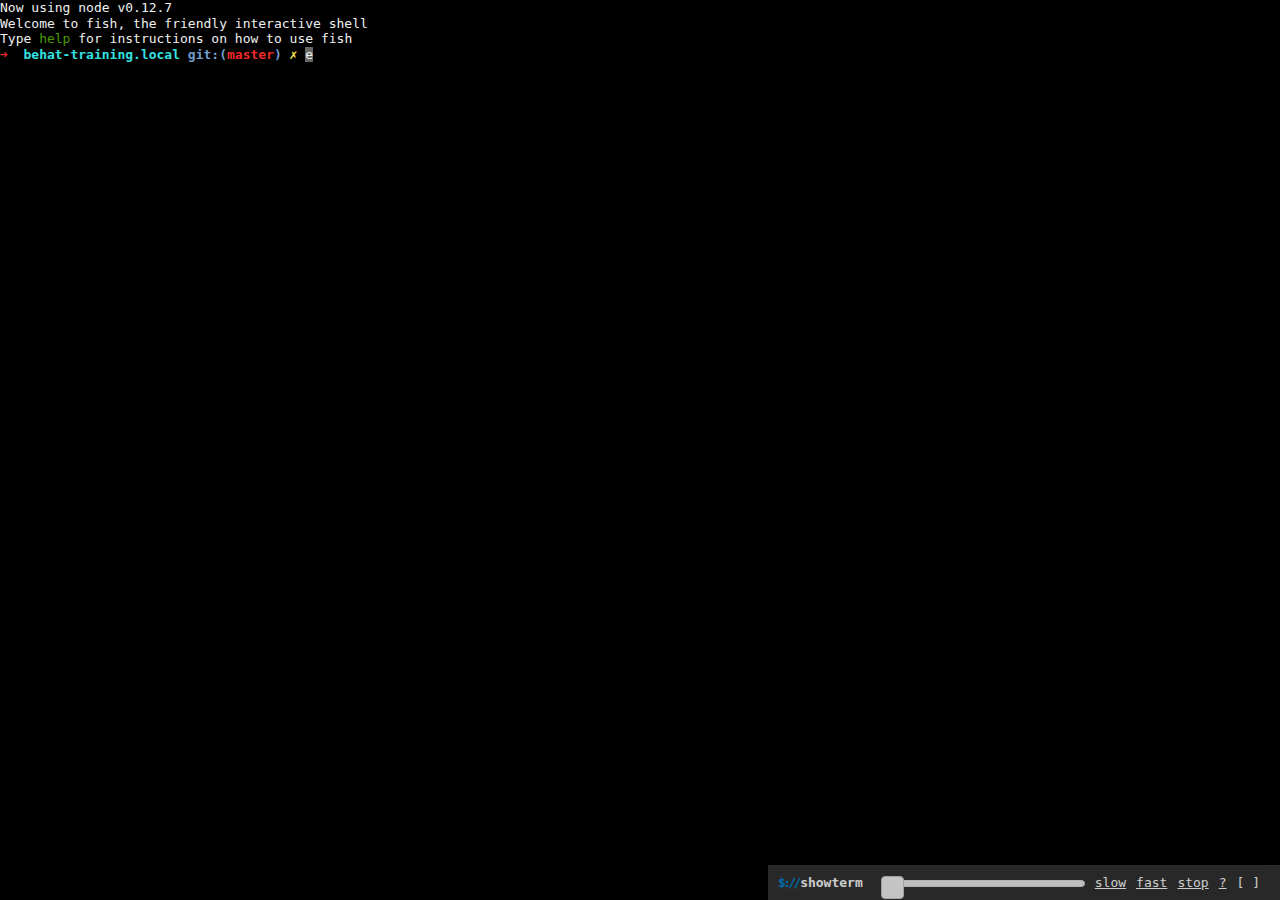
==== showterm/configure_behat.html @ cdf8e283 "Add the configuration step and stubs for all the rest." ====
<!DOCTYPE html>
<html>
<head>
  <title>showterm</title>
  <link href="showterm.css" media="all" rel="stylesheet" />
  <script src="showterm.js"></script>
  <meta content="authenticity_token" name="csrf-param" />
<meta content="ZD35crfUJrc1a9LvtUqAN48PvN2m5V2x9z/xjS//woc=" name="csrf-token" />

</head>
<body style="background: black;">

<style>
    body { overflow: hidden }
</style>
<script>
  $(document.body).showterm({
   // FIXME... just using 'j' leaves everything HTML escaped too
   scriptfile: "Script started on Sat 03 Oct 2015 11:20:18 PM EDT\nNow using node v0.12.7\r\n\u001b]0;fish  \u002fvar\u002fwww\u002fbehat-training.local\u0007\u001b[30m\u001b(B\u001b[mWelcome to fish, the friendly interactive shell\r\nType \u001b[32mhelp\u001b[30m\u001b(B\u001b[m for instructions on how to use fish\r\n\u001b]0;fish  \u002fvar\u002fwww\u002fbehat-training.local\u0007\u001b[30m\u001b(B\u001b[m\u001b[38;5;245m⏎\u001b[0m                                                                                                             \r \r\u001b[1m\u001b[31m➜  \u001b[1m\u001b[36mbehat-training.local\u001b[1m\u001b[34m git:(\u001b[1m\u001b[31mmaster\u001b[1m\u001b[34m)\u001b[1m\u001b[33m ✗\u001b[30m\u001b(B\u001b[m \u001b[Ke\b\u001b[38;5;167me\u001b[30m\u001b(B\u001b[mc\u001b[38;5;246mho Create a behat.yml file.\u001b[28D\u001b[30m\u001b(B\u001b[m\u001b[38;5;167mc\u001b[30m\u001b(B\u001b[mh\u001b[38;5;246mo Create a behat.yml file.\u001b[27D\u001b[30m\u001b(B\u001b[m\u001b[38;5;167mh\u001b[30m\u001b(B\u001b[mo\u001b[38;5;246m Create a behat.yml file.\u001b[26D\u001b[30m\u001b(B\u001b[m\u001b[38;5;167mo\u001b[30m\u001b(B\u001b[m \u001b[38;5;246mCreate a behat.yml file.\u001b[25D\u001b[30m\u001b(B\u001b[m\b\b\b\b\u001b[38;5;139mecho\u001b[30m\u001b(B\u001b[m \u001b[38;5;246mCreate a behat.yml file.\u001b[25D\u001b[30m\u001b(B\u001b[m\u001b[38;5;139m Create a behat.yml file.\u001b[30m\u001b(B\u001b[m\u001b[25D \u001b[38;5;109mCreate\u001b[30m\u001b(B\u001b[m \u001b[38;5;109ma\u001b[30m\u001b(B\u001b[m \u001b[38;5;109mbehat.yml\u001b[30m\u001b(B\u001b[m \u001b[38;5;109mfile.\u001b[30m\u001b(B\u001b[m\r\n\u001b[30m\u001b(B\u001b[m\u001b]0;echo  \u002fvar\u002fwww\u002fbehat-training.local\u0007\u001b[30m\u001b(B\u001b[mCreate a behat.yml file.\r\n\u001b]0;fish  \u002fvar\u002fwww\u002fbehat-training.local\u0007\u001b[30m\u001b(B\u001b[m\u001b[38;5;245m⏎\u001b[0m                                                                                                             \r \r\u001b[1m\u001b[31m➜  \u001b[1m\u001b[36mbehat-training.local\u001b[1m\u001b[34m git:(\u001b[1m\u001b[31mmaster\u001b[1m\u001b[34m)\u001b[1m\u001b[33m ✗\u001b[30m\u001b(B\u001b[m \u001b[Ks\b\u001b[38;5;167ms\u001b[30m\u001b(B\u001b[mh\u001b[38;5;246mowterm\b\b\b\b\b\b\b\u001b[30m\u001b(B\u001b[m\u001b[38;5;167ml\u001b[30m\u001b(B\u001b[m\u001b[Ki\u001b[38;5;246mm-vim .gitignore \u001b[18D\u001b[30m\u001b(B\u001b[m\u001b[38;5;167mi\u001b[30m\u001b(B\u001b[mm\u001b[38;5;246m-vim .gitignore \u001b[17D\u001b[30m\u001b(B\u001b[m\u001b[38;5;167mm\u001b[30m\u001b(B\u001b[m-\u001b[38;5;246mvim .gitignore \u001b[16D\u001b[30m\u001b(B\u001b[m\u001b[38;5;167m-\u001b[30m\u001b(B\u001b[mv\u001b[38;5;246mim .gitignore \u001b[15D\u001b[30m\u001b(B\u001b[m\u001b[38;5;167mv\u001b[30m\u001b(B\u001b[mi\u001b[38;5;246mm .gitignore \u001b[14D\u001b[30m\u001b(B\u001b[m\u001b[38;5;167mi\u001b[30m\u001b(B\u001b[mm\u001b[38;5;246m .gitignore \u001b[13D\u001b[30m\u001b(B\u001b[m\u001b[38;5;167mm\u001b[30m\u001b(B\u001b[m \u001b[38;5;246m.gitignore \u001b[12D\u001b[30m\u001b(B\u001b[m\b\b\b\b\b\b\b\b\u001b[38;5;139mslim-vim\u001b[30m\u001b(B\u001b[m \u001b[38;5;246m.gitignore \u001b[12D\u001b[30m\u001b(B\u001b[m\u001b[38;5;139m \u001b[30m\u001b(B\u001b[m.\u001b[38;5;246mgitignore \u001b[11D\u001b[30m\u001b(B\u001b[m\b .\u001b[38;5;246mgitignore \u001b[11D\u001b[30m\u001b(B\u001b[mb\u001b[K\b\u001b[38;5;109mb\u001b[30m\u001b(B\u001b[me\u001b[38;5;246mhat.local.yml\u001b[14D\u001b[30m\u001b(B\u001b[m\u001b[38;5;109me\u001b[30m\u001b(B\u001b[mh\u001b[38;5;246mat.local.yml\u001b[13D\u001b[30m\u001b(B\u001b[m\u001b[38;5;109mh\u001b[30m\u001b(B\u001b[ma\u001b[38;5;246mt.local.yml\u001b[12D\u001b[30m\u001b(B\u001b[m\u001b[38;5;109ma\u001b[30m\u001b(B\u001b[mt\u001b[38;5;246m.local.yml\u001b[11D\u001b[30m\u001b(B\u001b[m\u001b[38;5;109mt\u001b[30m\u001b(B\u001b[m.\u001b[38;5;246mlocal.yml\u001b[10D\u001b[30m\u001b(B\u001b[m\u001b[38;5;109m.\u001b[30m\u001b(B\u001b[ml\u001b[38;5;246mocal.yml\u001b[9D\u001b[30m\u001b(B\u001b[m\u001b[38;5;109my\u001b[30m\u001b(B\u001b[m\u001b[K\u001b[38;5;109mm\u001b[30m\u001b(B\u001b[m\u001b[38;5;109ml\u001b[30m\u001b(B\u001b[m\r\n\u001b[30m\u001b(B\u001b[m\u001b]0;slim-vim  \u002fvar\u002fwww\u002fbehat-training.local\u0007\u001b[30m\u001b(B\u001b[m\u001b[?1000h\u001b[?1049h\u001b[?1h\u001b=\u001b[2;1H▽\u001b[6n\u001b[1;1H  \u001b[1;1H\u001b[1;31r\u001b[?12;25h\u001b[?12l\u001b[?25h\u001b[27m\u001b[m\u001b[38;5;250m\u001b[48;5;232m\u001b[H\u001b[2J\u001b[?25l\u001b[31;1H\"behat.yml\" [New File]\u001b[\u003ec\u001b[1;1H\u001b[38;5;239m  1 \u001b[m\u001b[38;5;250m\u001b[48;5;232m\r\n\u001b[38;5;152m\u001b[48;5;235m~                                                                                                             \u001b[3;1H~                                                                                                             \u001b[4;1H~                                                                                                             \u001b[5;1H~                                                                                                             \u001b[6;1H~                                                                                                             \u001b[7;1H~                                                                                                             \u001b[8;1H~                                                                                                             \u001b[9;1H~                                                                                                             \u001b[10;1H~                                                                                                             \u001b[11;1H~                                                                                                             \u001b[12;1H~                                                                                                             \u001b[13;1H~                                                                                                             \u001b[14;1H~                                                                                                             \u001b[15;1H~                                                                                                             \u001b[16;1H~                                                                                                             \u001b[17;1H~                                                                                                             \u001b[18;1H~                                                                                                             \u001b[19;1H~                                                                                                             \u001b[20;1H~                                                                                                             \u001b[21;1H~                                                                                                             \u001b[22;1H~                                                                                                             \u001b[23;1H~                                                                                                             \u001b[24;1H~                                                                                                             \u001b[25;1H~                                                                                                             \u001b[26;1H~                                                                                                             \u001b[27;1H~                                                                                                             \u001b[28;1H~                                                                                                             \u001b[29;1H~                                                                                                             \u001b[m\u001b[38;5;250m\u001b[48;5;232m\u001b[30;1H\u001b[100mbehat.yml                                                                                   0,0-1          All\u001b]2;behat.yml (\u002fvar\u002fwww\u002fbehat-training.local) - VIM\u0007\u001b]1;behat.yml\u0007\u001b[1;5H\u001b[?12l\u001b[?25h\u001b[?1000l\u001b[?1006h\u001b[?1002h\u001b[?1006l\u001b[?1002l\u001b[?1006h\u001b[?1002h\u001bP+q436f\u001b\\\u001bP+q6b75\u001b\\\u001bP+q6b64\u001b\\\u001bP+q6b72\u001b\\\u001bP+q6b6c\u001b\\\u001bP+q2332\u001b\\\u001bP+q2334\u001b\\\u001bP+q2569\u001b\\\u001bP+q2a37\u001b\\\u001bP+q6b31\u001b\\\u001b[?25l\u001b[m\u001b[38;5;250m\u001b[48;5;232m\u001b[31;100Hi\u001b[1;5H\u001b[31;100H \u001b[1;5H\u001b[31;1H\u001b[38;5;172m-- INSERT --\u001b[m\u001b[38;5;250m\u001b[48;5;232m\u001b[31;13H\u001b[K\u001b[30;95H\u001b[100m1  \u001b[1;5H\u001b[?12l\u001b[?25h\u001b[?25l\u001b[m\u001b[38;5;250m\u001b[48;5;232md\u001b[30;11H\u001b[100m[+]\u001b[79C1,2\u001b]2;behat.yml + (\u002fvar\u002fwww\u002fbehat-training.local) - VIM\u0007\u001b]1;behat.yml\u0007\u001b[1;6H\u001b[?12l\u001b[?25h\u001b[?25l\u001b[m\u001b[38;5;250m\u001b[48;5;232me\u001b[30;95H\u001b[100m3\u001b[1;7H\u001b[?12l\u001b[?25h\u001b[?25l\u001b[m\u001b[38;5;250m\u001b[48;5;232mf\u001b[30;95H\u001b[100m4\u001b[1;8H\u001b[?12l\u001b[?25h\u001b[?25l\u001b[m\u001b[38;5;250m\u001b[48;5;232ma\u001b[30;95H\u001b[100m5\u001b[1;9H\u001b[?12l\u001b[?25h\u001b[?25l\u001b[m\u001b[38;5;250m\u001b[48;5;232mu\u001b[30;95H\u001b[100m6\u001b[1;10H\u001b[?12l\u001b[?25h\u001b[?25l\u001b[m\u001b[38;5;250m\u001b[48;5;232ml\u001b[30;95H\u001b[100m7\u001b[1;11H\u001b[?12l\u001b[?25h\u001b[?25l\u001b[m\u001b[38;5;250m\u001b[48;5;232mt\u001b[30;95H\u001b[100m8\u001b[1;12H\u001b[?12l\u001b[?25h\u001b[?25l\u001b[m\u001b[38;5;250m\u001b[48;5;232m\u001b[1;5H\u001b[38;5;66mdefault\u001b[m\u001b[38;5;250m\u001b[48;5;232m\u001b[38;5;180m:\u001b[m\u001b[38;5;250m\u001b[48;5;232m\u001b[30;95H\u001b[100m9\u001b[1;13H\u001b[?12l\u001b[?25h\u001b[?25l\u001b[m\u001b[38;5;250m\u001b[48;5;232m\r\n\u001b[38;5;239m  2 \u001b[m\u001b[38;5;250m\u001b[48;5;232m  \u001b[2;7H\u001b[K\u001b[30;93H\u001b[100m2,3\u001b[2;7H\u001b[?12l\u001b[?25h\u001b[?25l\u001b[m\u001b[38;5;250m\u001b[48;5;232ms\u001b[30;95H\u001b[100m4\u001b[2;8H\u001b[?12l\u001b[?25h\u001b[?25l\u001b[m\u001b[38;5;250m\u001b[48;5;232mu\u001b[30;95H\u001b[100m5\u001b[2;9H\u001b[?12l\u001b[?25h\u001b[?25l\u001b[m\u001b[38;5;250m\u001b[48;5;232mi\u001b[30;95H\u001b[100m6\u001b[2;10H\u001b[?12l\u001b[?25h\u001b[?25l\u001b[m\u001b[38;5;250m\u001b[48;5;232mt\u001b[30;95H\u001b[100m7\u001b[2;11H\u001b[?12l\u001b[?25h\u001b[?25l\u001b[m\u001b[38;5;250m\u001b[48;5;232me\u001b[30;95H\u001b[100m8\u001b[2;12H\u001b[?12l\u001b[?25h\u001b[?25l\u001b[m\u001b[38;5;250m\u001b[48;5;232ms\u001b[30;95H\u001b[100m9\u001b[2;13H\u001b[?12l\u001b[?25h\u001b[?25l\u001b[m\u001b[38;5;250m\u001b[48;5;232m\b\b\b\b\b\b\u001b[38;5;66msuites\u001b[m\u001b[38;5;250m\u001b[48;5;232m\u001b[38;5;180m:\u001b[m\u001b[38;5;250m\u001b[48;5;232m\u001b[30;95H\u001b[100m10\u001b[2;14H\u001b[?12l\u001b[?25h\u001b[?25l\u001b[m\u001b[38;5;250m\u001b[48;5;232m\r\n\u001b[38;5;239m  3 \u001b[m\u001b[38;5;250m\u001b[48;5;232m    \u001b[3;9H\u001b[K\u001b[30;93H\u001b[100m3,5 \u001b[3;9H\u001b[?12l\u001b[?25h\u001b[?25l\u001b[m\u001b[38;5;250m\u001b[48;5;232md\u001b[30;95H\u001b[100m6\u001b[3;10H\u001b[?12l\u001b[?25h\u001b[?25l\u001b[m\u001b[38;5;250m\u001b[48;5;232me\u001b[30;95H\u001b[100m7\u001b[3;11H\u001b[?12l\u001b[?25h\u001b[?25l\u001b[m\u001b[38;5;250m\u001b[48;5;232mf\u001b[30;95H\u001b[100m8\u001b[3;12H\u001b[?12l\u001b[?25h\u001b[?25l\u001b[m\u001b[38;5;250m\u001b[48;5;232ma\u001b[30;95H\u001b[100m9\u001b[3;13H\u001b[?12l\u001b[?25h\u001b[?25l\u001b[m\u001b[38;5;250m\u001b[48;5;232mu\u001b[30;95H\u001b[100m10\u001b[3;14H\u001b[?12l\u001b[?25h\u001b[?25l\u001b[m\u001b[38;5;250m\u001b[48;5;232ml\u001b[30;96H\u001b[100m1\u001b[3;15H\u001b[?12l\u001b[?25h\u001b[?25l\u001b[m\u001b[38;5;250m\u001b[48;5;232mt\u001b[30;96H\u001b[100m2\u001b[3;16H\u001b[?12l\u001b[?25h\u001b[?25l\u001b[m\u001b[38;5;250m\u001b[48;5;232m\u001b[3;9H\u001b[38;5;66mdefault\u001b[m\u001b[38;5;250m\u001b[48;5;232m\u001b[38;5;180m:\u001b[m\u001b[38;5;250m\u001b[48;5;232m\u001b[30;96H\u001b[100m3\u001b[3;17H\u001b[?12l\u001b[?25h\u001b[?25l\u001b[m\u001b[38;5;250m\u001b[48;5;232m\r\n\u001b[38;5;239m  4 \u001b[m\u001b[38;5;250m\u001b[48;5;232m      \u001b[4;11H\u001b[K\u001b[30;93H\u001b[100m4,7 \u001b[4;11H\u001b[?12l\u001b[?25h\u001b[?25l\u001b[m\u001b[38;5;250m\u001b[48;5;232mc\u001b[30;95H\u001b[100m8\u001b[4;12H\u001b[?12l\u001b[?25h\u001b[?25l\u001b[m\u001b[38;5;250m\u001b[48;5;232mo\u001b[30;95H\u001b[100m9\u001b[4;13H\u001b[?12l\u001b[?25h\u001b[?25l\u001b[m\u001b[38;5;250m\u001b[48;5;232mn\u001b[30;95H\u001b[100m10\u001b[4;14H\u001b[?12l\u001b[?25h\u001b[?25l\u001b[m\u001b[38;5;250m\u001b[48;5;232mt\u001b[30;96H\u001b[100m1\u001b[4;15H\u001b[?12l\u001b[?25h\u001b[?25l\u001b[m\u001b[38;5;250m\u001b[48;5;232me\u001b[30;96H\u001b[100m2\u001b[4;16H\u001b[?12l\u001b[?25h\u001b[?25l\u001b[m\u001b[38;5;250m\u001b[48;5;232mx\u001b[30;96H\u001b[100m3\u001b[4;17H\u001b[?12l\u001b[?25h\u001b[?25l\u001b[m\u001b[38;5;250m\u001b[48;5;232mt\u001b[30;96H\u001b[100m4\u001b[4;18H\u001b[?12l\u001b[?25h\u001b[?25l\u001b[m\u001b[38;5;250m\u001b[48;5;232ms\u001b[30;96H\u001b[100m5\u001b[4;19H\u001b[?12l\u001b[?25h\u001b[?25l\u001b[m\u001b[38;5;250m\u001b[48;5;232m\u001b[4;11H\u001b[38;5;66mcontexts\u001b[m\u001b[38;5;250m\u001b[48;5;232m\u001b[38;5;180m:\u001b[m\u001b[38;5;250m\u001b[48;5;232m\u001b[30;96H\u001b[100m6\u001b[4;20H\u001b[?12l\u001b[?25h\u001b[?25l\u001b[m\u001b[38;5;250m\u001b[48;5;232m\r\n\u001b[38;5;239m  5 \u001b[m\u001b[38;5;250m\u001b[48;5;232m        \u001b[5;13H\u001b[K\u001b[30;93H\u001b[100m5,9 \u001b[5;13H\u001b[?12l\u001b[?25h\u001b[?25l\u001b[m\u001b[38;5;250m\u001b[48;5;232m-\u001b[30;95H\u001b[100m10\u001b[5;14H\u001b[?12l\u001b[?25h\u001b[?25l\u001b[m\u001b[38;5;250m\u001b[48;5;232m\b\u001b[38;5;58m- \u001b[m\u001b[38;5;250m\u001b[48;5;232m\u001b[30;96H\u001b[100m1\u001b[5;15H\u001b[?12l\u001b[?25h\u001b[?25l\u001b[m\u001b[38;5;250m\u001b[48;5;232mF\u001b[30;96H\u001b[100m2\u001b[5;16H\u001b[?12l\u001b[?25h\u001b[?25l\u001b[m\u001b[38;5;250m\u001b[48;5;232me\u001b[30;96H\u001b[100m3\u001b[5;17H\u001b[?12l\u001b[?25h\u001b[?25l\u001b[m\u001b[38;5;250m\u001b[48;5;232ma\u001b[30;96H\u001b[100m4\u001b[5;18H\u001b[?12l\u001b[?25h\u001b[?25l\u001b[m\u001b[38;5;250m\u001b[48;5;232mt\u001b[30;96H\u001b[100m5\u001b[5;19H\u001b[?12l\u001b[?25h\u001b[?25l\u001b[m\u001b[38;5;250m\u001b[48;5;232mu\u001b[30;96H\u001b[100m6\u001b[5;20H\u001b[?12l\u001b[?25h\u001b[?25l\u001b[m\u001b[38;5;250m\u001b[48;5;232mr\u001b[30;96H\u001b[100m7\u001b[5;21H\u001b[?12l\u001b[?25h\u001b[?25l\u001b[m\u001b[38;5;250m\u001b[48;5;232me\u001b[30;96H\u001b[100m8\u001b[5;22H\u001b[?12l\u001b[?25h\u001b[?25l\u001b[m\u001b[38;5;250m\u001b[48;5;232mC\u001b[30;96H\u001b[100m9\u001b[5;23H\u001b[?12l\u001b[?25h\u001b[?25l\u001b[m\u001b[38;5;250m\u001b[48;5;232mo\u001b[30;95H\u001b[100m20\u001b[5;24H\u001b[?12l\u001b[?25h\u001b[?25l\u001b[m\u001b[38;5;250m\u001b[48;5;232mn\u001b[30;96H\u001b[100m1\u001b[5;25H\u001b[?12l\u001b[?25h\u001b[?25l\u001b[m\u001b[38;5;250m\u001b[48;5;232mt\u001b[30;96H\u001b[100m2\u001b[5;26H\u001b[?12l\u001b[?25h\u001b[?25l\u001b[m\u001b[38;5;250m\u001b[48;5;232me\u001b[30;96H\u001b[100m3\u001b[5;27H\u001b[?12l\u001b[?25h\u001b[?25l\u001b[m\u001b[38;5;250m\u001b[48;5;232mx\u001b[30;96H\u001b[100m4\u001b[5;28H\u001b[?12l\u001b[?25h\u001b[?25l\u001b[m\u001b[38;5;250m\u001b[48;5;232mt\u001b[30;96H\u001b[100m5\u001b[5;29H\u001b[?12l\u001b[?25h\u001b[?25l\u001b[m\u001b[38;5;250m\u001b[48;5;232m\r\n\u001b[38;5;239m  6 \u001b[m\u001b[38;5;250m\u001b[48;5;232m          \u001b[6;15H\u001b[K\u001b[30;93H\u001b[100m6,11\u001b[6;15H\u001b[?12l\u001b[?25h\u001b[?25l\u001b[m\u001b[38;5;250m\u001b[48;5;232m\b\b-\u001b[30;96H\u001b[100m0\u001b[6;14H\u001b[?12l\u001b[?25h\u001b[?25l\u001b[m\u001b[38;5;250m\u001b[48;5;232m\b\u001b[38;5;58m- \u001b[m\u001b[38;5;250m\u001b[48;5;232m\u001b[30;96H\u001b[100m1\u001b[6;15H\u001b[?12l\u001b[?25h\u001b[?25l\u001b[m\u001b[38;5;250m\u001b[48;5;232mD\u001b[30;96H\u001b[100m2\u001b[6;16H\u001b[?12l\u001b[?25h\u001b[?25l\u001b[m\u001b[38;5;250m\u001b[48;5;232mr\u001b[30;96H\u001b[100m3\u001b[6;17H\u001b[?12l\u001b[?25h\u001b[?25l\u001b[m\u001b[38;5;250m\u001b[48;5;232mu\u001b[30;96H\u001b[100m4\u001b[6;18H\u001b[?12l\u001b[?25h\u001b[?25l\u001b[m\u001b[38;5;250m\u001b[48;5;232mp\u001b[30;96H\u001b[100m5\u001b[6;19H\u001b[?12l\u001b[?25h\u001b[?25l\u001b[m\u001b[38;5;250m\u001b[48;5;232ma\u001b[30;96H\u001b[100m6\u001b[6;20H\u001b[?12l\u001b[?25h\u001b[?25l\u001b[m\u001b[38;5;250m\u001b[48;5;232ml\u001b[30;96H\u001b[100m7\u001b[6;21H\u001b[?12l\u001b[?25h\u001b[?25l\u001b[m\u001b[38;5;250m\u001b[48;5;232m\\\u001b[30;96H\u001b[100m8\u001b[6;22H\u001b[?12l\u001b[?25h\u001b[?25l\u001b[m\u001b[38;5;250m\u001b[48;5;232mD\u001b[30;96H\u001b[100m9\u001b[6;23H\u001b[?12l\u001b[?25h\u001b[?25l\u001b[m\u001b[38;5;250m\u001b[48;5;232mr\u001b[30;95H\u001b[100m20\u001b[6;24H\u001b[?12l\u001b[?25h\u001b[?25l\u001b[m\u001b[38;5;250m\u001b[48;5;232mu\u001b[30;96H\u001b[100m1\u001b[6;25H\u001b[?12l\u001b[?25h\u001b[?25l\u001b[m\u001b[38;5;250m\u001b[48;5;232mp\u001b[30;96H\u001b[100m2\u001b[6;26H\u001b[?12l\u001b[?25h\u001b[?25l\u001b[m\u001b[38;5;250m\u001b[48;5;232ma\u001b[30;96H\u001b[100m3\u001b[6;27H\u001b[?12l\u001b[?25h\u001b[?25l\u001b[m\u001b[38;5;250m\u001b[48;5;232ml\u001b[30;96H\u001b[100m4\u001b[6;28H\u001b[?12l\u001b[?25h\u001b[?25l\u001b[m\u001b[38;5;250m\u001b[48;5;232mE\u001b[30;96H\u001b[100m5\u001b[6;29H\u001b[?12l\u001b[?25h\u001b[?25l\u001b[m\u001b[38;5;250m\u001b[48;5;232mx\u001b[30;96H\u001b[100m6\u001b[6;30H\u001b[?12l\u001b[?25h\u001b[?25l\u001b[m\u001b[38;5;250m\u001b[48;5;232mt\u001b[30;96H\u001b[100m7\u001b[6;31H\u001b[?12l\u001b[?25h\u001b[?25l\u001b[m\u001b[38;5;250m\u001b[48;5;232me\u001b[30;96H\u001b[100m8\u001b[6;32H\u001b[?12l\u001b[?25h\u001b[?25l\u001b[m\u001b[38;5;250m\u001b[48;5;232mn\u001b[30;96H\u001b[100m9\u001b[6;33H\u001b[?12l\u001b[?25h\u001b[?25l\u001b[m\u001b[38;5;250m\u001b[48;5;232ms\u001b[30;95H\u001b[100m30\u001b[6;34H\u001b[?12l\u001b[?25h\u001b[?25l\u001b[m\u001b[38;5;250m\u001b[48;5;232mi\u001b[30;96H\u001b[100m1\u001b[6;35H\u001b[?12l\u001b[?25h\u001b[?25l\u001b[m\u001b[38;5;250m\u001b[48;5;232mo\u001b[30;96H\u001b[100m2\u001b[6;36H\u001b[?12l\u001b[?25h\u001b[?25l\u001b[m\u001b[38;5;250m\u001b[48;5;232mn\u001b[30;96H\u001b[100m3\u001b[6;37H\u001b[?12l\u001b[?25h\u001b[?25l\u001b[m\u001b[38;5;250m\u001b[48;5;232m\\\u001b[30;96H\u001b[100m4\u001b[6;38H\u001b[?12l\u001b[?25h\u001b[?25l\u001b[m\u001b[38;5;250m\u001b[48;5;232mC\u001b[30;96H\u001b[100m5\u001b[6;39H\u001b[?12l\u001b[?25h\u001b[?25l\u001b[m\u001b[38;5;250m\u001b[48;5;232mo\u001b[30;96H\u001b[100m6\u001b[6;40H\u001b[?12l\u001b[?25h\u001b[?25l\u001b[m\u001b[38;5;250m\u001b[48;5;232mn\u001b[30;96H\u001b[100m7\u001b[6;41H\u001b[?12l\u001b[?25h\u001b[?25l\u001b[m\u001b[38;5;250m\u001b[48;5;232mt\u001b[30;96H\u001b[100m8\u001b[6;42H\u001b[?12l\u001b[?25h\u001b[?25l\u001b[m\u001b[38;5;250m\u001b[48;5;232me\u001b[30;96H\u001b[100m9\u001b[6;43H\u001b[?12l\u001b[?25h\u001b[?25l\u001b[m\u001b[38;5;250m\u001b[48;5;232mx\u001b[30;95H\u001b[100m40\u001b[6;44H\u001b[?12l\u001b[?25h\u001b[?25l\u001b[m\u001b[38;5;250m\u001b[48;5;232mt\u001b[30;96H\u001b[100m1\u001b[6;45H\u001b[?12l\u001b[?25h\u001b[?25l\u001b[m\u001b[38;5;250m\u001b[48;5;232m\\\u001b[30;96H\u001b[100m2\u001b[6;46H\u001b[?12l\u001b[?25h\u001b[?25l\u001b[m\u001b[38;5;250m\u001b[48;5;232mD\u001b[30;96H\u001b[100m3\u001b[6;47H\u001b[?12l\u001b[?25h\u001b[?25l\u001b[m\u001b[38;5;250m\u001b[48;5;232mr\u001b[30;96H\u001b[100m4\u001b[6;48H\u001b[?12l\u001b[?25h\u001b[?25l\u001b[m\u001b[38;5;250m\u001b[48;5;232mu\u001b[30;96H\u001b[100m5\u001b[6;49H\u001b[?12l\u001b[?25h\u001b[?25l\u001b[m\u001b[38;5;250m\u001b[48;5;232mp\u001b[30;96H\u001b[100m6\u001b[6;50H\u001b[?12l\u001b[?25h\u001b[?25l\u001b[m\u001b[38;5;250m\u001b[48;5;232ma\u001b[30;96H\u001b[100m7\u001b[6;51H\u001b[?12l\u001b[?25h\u001b[?25l\u001b[m\u001b[38;5;250m\u001b[48;5;232ml\u001b[30;96H\u001b[100m8\u001b[6;52H\u001b[?12l\u001b[?25h\u001b[?25l\u001b[m\u001b[38;5;250m\u001b[48;5;232mC\u001b[30;96H\u001b[100m9\u001b[6;53H\u001b[?12l\u001b[?25h\u001b[?25l\u001b[m\u001b[38;5;250m\u001b[48;5;232mo\u001b[30;95H\u001b[100m50\u001b[6;54H\u001b[?12l\u001b[?25h\u001b[?25l\u001b[m\u001b[38;5;250m\u001b[48;5;232mn\u001b[30;96H\u001b[100m1\u001b[6;55H\u001b[?12l\u001b[?25h\u001b[?25l\u001b[m\u001b[38;5;250m\u001b[48;5;232mt\u001b[30;96H\u001b[100m2\u001b[6;56H\u001b[?12l\u001b[?25h\u001b[?25l\u001b[m\u001b[38;5;250m\u001b[48;5;232me\u001b[30;96H\u001b[100m3\u001b[6;57H\u001b[?12l\u001b[?25h\u001b[?25l\u001b[m\u001b[38;5;250m\u001b[48;5;232mx\u001b[30;96H\u001b[100m4\u001b[6;58H\u001b[?12l\u001b[?25h\u001b[?25l\u001b[m\u001b[38;5;250m\u001b[48;5;232mt\u001b[30;96H\u001b[100m5\u001b[6;59H\u001b[?12l\u001b[?25h\u001b[?25l\u001b[m\u001b[38;5;250m\u001b[48;5;232m\r\n\u001b[38;5;239m  7 \u001b[m\u001b[38;5;250m\u001b[48;5;232m          \u001b[7;15H\u001b[K\u001b[30;93H\u001b[100m7,11\u001b[7;15H\u001b[?12l\u001b[?25h\u001b[?25l\u001b[m\u001b[38;5;250m\u001b[48;5;232m\b\b-\u001b[30;96H\u001b[100m0\u001b[7;14H\u001b[?12l\u001b[?25h\u001b[?25l\u001b[m\u001b[38;5;250m\u001b[48;5;232m\b\u001b[38;5;58m- \u001b[m\u001b[38;5;250m\u001b[48;5;232m\u001b[30;96H\u001b[100m1\u001b[7;15H\u001b[?12l\u001b[?25h\u001b[?25l\u001b[m\u001b[38;5;250m\u001b[48;5;232mD\u001b[30;96H\u001b[100m2\u001b[7;16H\u001b[?12l\u001b[?25h\u001b[?25l\u001b[m\u001b[38;5;250m\u001b[48;5;232mr\u001b[30;96H\u001b[100m3\u001b[7;17H\u001b[?12l\u001b[?25h\u001b[?25l\u001b[m\u001b[38;5;250m\u001b[48;5;232mu\u001b[30;96H\u001b[100m4\u001b[7;18H\u001b[?12l\u001b[?25h\u001b[?25l\u001b[m\u001b[38;5;250m\u001b[48;5;232mp\u001b[30;96H\u001b[100m5\u001b[7;19H\u001b[?12l\u001b[?25h\u001b[?25l\u001b[m\u001b[38;5;250m\u001b[48;5;232ma\u001b[30;96H\u001b[100m6\u001b[7;20H\u001b[?12l\u001b[?25h\u001b[?25l\u001b[m\u001b[38;5;250m\u001b[48;5;232ml\u001b[30;96H\u001b[100m7\u001b[7;21H\u001b[?12l\u001b[?25h\u001b[?25l\u001b[m\u001b[38;5;250m\u001b[48;5;232m\\\u001b[30;96H\u001b[100m8\u001b[7;22H\u001b[?12l\u001b[?25h\u001b[?25l\u001b[m\u001b[38;5;250m\u001b[48;5;232mD\u001b[30;96H\u001b[100m9\u001b[7;23H\u001b[?12l\u001b[?25h\u001b[?25l\u001b[m\u001b[38;5;250m\u001b[48;5;232mr\u001b[30;95H\u001b[100m20\u001b[7;24H\u001b[?12l\u001b[?25h\u001b[?25l\u001b[m\u001b[38;5;250m\u001b[48;5;232mu\u001b[30;96H\u001b[100m1\u001b[7;25H\u001b[?12l\u001b[?25h\u001b[?25l\u001b[m\u001b[38;5;250m\u001b[48;5;232mp\u001b[30;96H\u001b[100m2\u001b[7;26H\u001b[?12l\u001b[?25h\u001b[?25l\u001b[m\u001b[38;5;250m\u001b[48;5;232ma\u001b[30;96H\u001b[100m3\u001b[7;27H\u001b[?12l\u001b[?25h\u001b[?25l\u001b[m\u001b[38;5;250m\u001b[48;5;232ml\u001b[30;96H\u001b[100m4\u001b[7;28H\u001b[?12l\u001b[?25h\u001b[?25l\u001b[m\u001b[38;5;250m\u001b[48;5;232mE\u001b[30;96H\u001b[100m5\u001b[7;29H\u001b[?12l\u001b[?25h\u001b[?25l\u001b[m\u001b[38;5;250m\u001b[48;5;232mx\u001b[30;96H\u001b[100m6\u001b[7;30H\u001b[?12l\u001b[?25h\u001b[?25l\u001b[m\u001b[38;5;250m\u001b[48;5;232mt\u001b[30;96H\u001b[100m7\u001b[7;31H\u001b[?12l\u001b[?25h\u001b[?25l\u001b[m\u001b[38;5;250m\u001b[48;5;232me\u001b[30;96H\u001b[100m8\u001b[7;32H\u001b[?12l\u001b[?25h\u001b[?25l\u001b[m\u001b[38;5;250m\u001b[48;5;232mn\u001b[30;96H\u001b[100m9\u001b[7;33H\u001b[?12l\u001b[?25h\u001b[?25l\u001b[m\u001b[38;5;250m\u001b[48;5;232ms\u001b[30;95H\u001b[100m30\u001b[7;34H\u001b[?12l\u001b[?25h\u001b[?25l\u001b[m\u001b[38;5;250m\u001b[48;5;232mi\u001b[30;96H\u001b[100m1\u001b[7;35H\u001b[?12l\u001b[?25h\u001b[?25l\u001b[m\u001b[38;5;250m\u001b[48;5;232mo\u001b[30;96H\u001b[100m2\u001b[7;36H\u001b[?12l\u001b[?25h\u001b[?25l\u001b[m\u001b[38;5;250m\u001b[48;5;232mn\u001b[30;96H\u001b[100m3\u001b[7;37H\u001b[?12l\u001b[?25h\u001b[?25l\u001b[m\u001b[38;5;250m\u001b[48;5;232m\\\u001b[30;96H\u001b[100m4\u001b[7;38H\u001b[?12l\u001b[?25h\u001b[?25l\u001b[m\u001b[38;5;250m\u001b[48;5;232mC\u001b[30;96H\u001b[100m5\u001b[7;39H\u001b[?12l\u001b[?25h\u001b[?25l\u001b[m\u001b[38;5;250m\u001b[48;5;232mo\u001b[30;96H\u001b[100m6\u001b[7;40H\u001b[?12l\u001b[?25h\u001b[?25l\u001b[m\u001b[38;5;250m\u001b[48;5;232mn\u001b[30;96H\u001b[100m7\u001b[7;41H\u001b[?12l\u001b[?25h\u001b[?25l\u001b[m\u001b[38;5;250m\u001b[48;5;232mt\u001b[30;96H\u001b[100m8\u001b[7;42H\u001b[?12l\u001b[?25h\u001b[?25l\u001b[m\u001b[38;5;250m\u001b[48;5;232me\u001b[30;96H\u001b[100m9\u001b[7;43H\u001b[?12l\u001b[?25h\u001b[?25l\u001b[m\u001b[38;5;250m\u001b[48;5;232mx\u001b[30;95H\u001b[100m40\u001b[7;44H\u001b[?12l\u001b[?25h\u001b[?25l\u001b[m\u001b[38;5;250m\u001b[48;5;232mt\u001b[30;96H\u001b[100m1\u001b[7;45H\u001b[?12l\u001b[?25h\u001b[?25l\u001b[m\u001b[38;5;250m\u001b[48;5;232m\\\u001b[30;96H\u001b[100m2\u001b[7;46H\u001b[?12l\u001b[?25h\u001b[?25l\u001b[m\u001b[38;5;250m\u001b[48;5;232mM\u001b[30;96H\u001b[100m3\u001b[7;47H\u001b[?12l\u001b[?25h\u001b[?25l\u001b[m\u001b[38;5;250m\u001b[48;5;232mi\u001b[30;96H\u001b[100m4\u001b[7;48H\u001b[?12l\u001b[?25h\u001b[?25l\u001b[m\u001b[38;5;250m\u001b[48;5;232mn\u001b[30;96H\u001b[100m5\u001b[7;49H\u001b[?12l\u001b[?25h\u001b[?25l\u001b[m\u001b[38;5;250m\u001b[48;5;232mk\u001b[30;96H\u001b[100m6\u001b[7;50H\u001b[?12l\u001b[?25h\u001b[?25l\u001b[m\u001b[38;5;250m\u001b[48;5;232mC\u001b[30;96H\u001b[100m7\u001b[7;51H\u001b[?12l\u001b[?25h\u001b[?25l\u001b[m\u001b[38;5;250m\u001b[48;5;232mo\u001b[30;96H\u001b[100m8\u001b[7;52H\u001b[?12l\u001b[?25h\u001b[?25l\u001b[m\u001b[38;5;250m\u001b[48;5;232mn\u001b[30;96H\u001b[100m9\u001b[7;53H\u001b[?12l\u001b[?25h\u001b[?25l\u001b[m\u001b[38;5;250m\u001b[48;5;232mt\u001b[30;95H\u001b[100m50\u001b[7;54H\u001b[?12l\u001b[?25h\u001b[?25l\u001b[m\u001b[38;5;250m\u001b[48;5;232me\u001b[30;96H\u001b[100m1\u001b[7;55H\u001b[?12l\u001b[?25h\u001b[?25l\u001b[m\u001b[38;5;250m\u001b[48;5;232mx\u001b[30;96H\u001b[100m2\u001b[7;56H\u001b[?12l\u001b[?25h\u001b[?25l\u001b[m\u001b[38;5;250m\u001b[48;5;232mt\u001b[30;96H\u001b[100m3\u001b[7;57H\u001b[?12l\u001b[?25h\u001b[?25l\u001b[m\u001b[38;5;250m\u001b[48;5;232m\r\n\u001b[38;5;239m  8 \u001b[m\u001b[38;5;250m\u001b[48;5;232m          \u001b[8;15H\u001b[K\u001b[30;93H\u001b[100m8,11\u001b[8;15H\u001b[?12l\u001b[?25h\u001b[?25l\u001b[m\u001b[38;5;250m\u001b[48;5;232m\b\b-\u001b[30;96H\u001b[100m0\u001b[8;14H\u001b[?12l\u001b[?25h\u001b[?25l\u001b[m\u001b[38;5;250m\u001b[48;5;232m\b\u001b[38;5;58m- \u001b[m\u001b[38;5;250m\u001b[48;5;232m\u001b[30;96H\u001b[100m1\u001b[8;15H\u001b[?12l\u001b[?25h\u001b[?25l\u001b[m\u001b[38;5;250m\u001b[48;5;232mD\u001b[30;96H\u001b[100m2\u001b[8;16H\u001b[?12l\u001b[?25h\u001b[?25l\u001b[m\u001b[38;5;250m\u001b[48;5;232mr\u001b[30;96H\u001b[100m3\u001b[8;17H\u001b[?12l\u001b[?25h\u001b[?25l\u001b[m\u001b[38;5;250m\u001b[48;5;232mu\u001b[30;96H\u001b[100m4\u001b[8;18H\u001b[?12l\u001b[?25h\u001b[?25l\u001b[m\u001b[38;5;250m\u001b[48;5;232mp\u001b[30;96H\u001b[100m5\u001b[8;19H\u001b[?12l\u001b[?25h\u001b[?25l\u001b[m\u001b[38;5;250m\u001b[48;5;232ma\u001b[30;96H\u001b[100m6\u001b[8;20H\u001b[?12l\u001b[?25h\u001b[?25l\u001b[m\u001b[38;5;250m\u001b[48;5;232ml\u001b[30;96H\u001b[100m7\u001b[8;21H\u001b[?12l\u001b[?25h\u001b[?25l\u001b[m\u001b[38;5;250m\u001b[48;5;232m\\\u001b[30;96H\u001b[100m8\u001b[8;22H\u001b[?12l\u001b[?25h\u001b[?25l\u001b[m\u001b[38;5;250m\u001b[48;5;232mD\u001b[30;96H\u001b[100m9\u001b[8;23H\u001b[?12l\u001b[?25h\u001b[?25l\u001b[m\u001b[38;5;250m\u001b[48;5;232mr\u001b[30;95H\u001b[100m20\u001b[8;24H\u001b[?12l\u001b[?25h\u001b[?25l\u001b[m\u001b[38;5;250m\u001b[48;5;232mu\u001b[30;96H\u001b[100m1\u001b[8;25H\u001b[?12l\u001b[?25h\u001b[?25l\u001b[m\u001b[38;5;250m\u001b[48;5;232mp\u001b[30;96H\u001b[100m2\u001b[8;26H\u001b[?12l\u001b[?25h\u001b[?25l\u001b[m\u001b[38;5;250m\u001b[48;5;232ma\u001b[30;96H\u001b[100m3\u001b[8;27H\u001b[?12l\u001b[?25h\u001b[?25l\u001b[m\u001b[38;5;250m\u001b[48;5;232ml\u001b[30;96H\u001b[100m4\u001b[8;28H\u001b[?12l\u001b[?25h\u001b[?25l\u001b[m\u001b[38;5;250m\u001b[48;5;232mE\u001b[30;96H\u001b[100m5\u001b[8;29H\u001b[?12l\u001b[?25h\u001b[?25l\u001b[m\u001b[38;5;250m\u001b[48;5;232mx\u001b[30;96H\u001b[100m6\u001b[8;30H\u001b[?12l\u001b[?25h\u001b[?25l\u001b[m\u001b[38;5;250m\u001b[48;5;232mt\u001b[30;96H\u001b[100m7\u001b[8;31H\u001b[?12l\u001b[?25h\u001b[?25l\u001b[m\u001b[38;5;250m\u001b[48;5;232me\u001b[30;96H\u001b[100m8\u001b[8;32H\u001b[?12l\u001b[?25h\u001b[?25l\u001b[m\u001b[38;5;250m\u001b[48;5;232mn\u001b[30;96H\u001b[100m9\u001b[8;33H\u001b[?12l\u001b[?25h\u001b[?25l\u001b[m\u001b[38;5;250m\u001b[48;5;232ms\u001b[30;95H\u001b[100m30\u001b[8;34H\u001b[?12l\u001b[?25h\u001b[?25l\u001b[m\u001b[38;5;250m\u001b[48;5;232mi\u001b[30;96H\u001b[100m1\u001b[8;35H\u001b[?12l\u001b[?25h\u001b[?25l\u001b[m\u001b[38;5;250m\u001b[48;5;232mo\u001b[30;96H\u001b[100m2\u001b[8;36H\u001b[?12l\u001b[?25h\u001b[?25l\u001b[m\u001b[38;5;250m\u001b[48;5;232mn\u001b[30;96H\u001b[100m3\u001b[8;37H\u001b[?12l\u001b[?25h\u001b[?25l\u001b[m\u001b[38;5;250m\u001b[48;5;232m\\\u001b[30;96H\u001b[100m4\u001b[8;38H\u001b[?12l\u001b[?25h\u001b[?25l\u001b[m\u001b[38;5;250m\u001b[48;5;232mC\u001b[30;96H\u001b[100m5\u001b[8;39H\u001b[?12l\u001b[?25h\u001b[?25l\u001b[m\u001b[38;5;250m\u001b[48;5;232mo\u001b[30;96H\u001b[100m6\u001b[8;40H\u001b[?12l\u001b[?25h\u001b[?25l\u001b[m\u001b[38;5;250m\u001b[48;5;232mn\u001b[30;96H\u001b[100m7\u001b[8;41H\u001b[?12l\u001b[?25h\u001b[?25l\u001b[m\u001b[38;5;250m\u001b[48;5;232mt\u001b[30;96H\u001b[100m8\u001b[8;42H\u001b[?12l\u001b[?25h\u001b[?25l\u001b[m\u001b[38;5;250m\u001b[48;5;232me\u001b[30;96H\u001b[100m9\u001b[8;43H\u001b[?12l\u001b[?25h\u001b[?25l\u001b[m\u001b[38;5;250m\u001b[48;5;232mx\u001b[30;95H\u001b[100m40\u001b[8;44H\u001b[?12l\u001b[?25h\u001b[?25l\u001b[m\u001b[38;5;250m\u001b[48;5;232mt\u001b[30;96H\u001b[100m1\u001b[8;45H\u001b[?12l\u001b[?25h\u001b[?25l\u001b[m\u001b[38;5;250m\u001b[48;5;232m\\\u001b[30;96H\u001b[100m2\u001b[8;46H\u001b[?12l\u001b[?25h\u001b[?25l\u001b[m\u001b[38;5;250m\u001b[48;5;232mM\u001b[30;96H\u001b[100m3\u001b[8;47H\u001b[?12l\u001b[?25h\u001b[?25l\u001b[m\u001b[38;5;250m\u001b[48;5;232me\u001b[30;96H\u001b[100m4\u001b[8;48H\u001b[?12l\u001b[?25h\u001b[?25l\u001b[m\u001b[38;5;250m\u001b[48;5;232ms\u001b[30;96H\u001b[100m5\u001b[8;49H\u001b[?12l\u001b[?25h\u001b[?25l\u001b[m\u001b[38;5;250m\u001b[48;5;232ms\u001b[30;96H\u001b[100m6\u001b[8;50H\u001b[?12l\u001b[?25h\u001b[?25l\u001b[m\u001b[38;5;250m\u001b[48;5;232ma\u001b[30;96H\u001b[100m7\u001b[8;51H\u001b[?12l\u001b[?25h\u001b[?25l\u001b[m\u001b[38;5;250m\u001b[48;5;232mg\u001b[30;96H\u001b[100m8\u001b[8;52H\u001b[?12l\u001b[?25h\u001b[?25l\u001b[m\u001b[38;5;250m\u001b[48;5;232me\u001b[30;96H\u001b[100m9\u001b[8;53H\u001b[?12l\u001b[?25h\u001b[?25l\u001b[m\u001b[38;5;250m\u001b[48;5;232mC\u001b[30;95H\u001b[100m50\u001b[8;54H\u001b[?12l\u001b[?25h\u001b[?25l\u001b[m\u001b[38;5;250m\u001b[48;5;232mo\u001b[30;96H\u001b[100m1\u001b[8;55H\u001b[?12l\u001b[?25h\u001b[?25l\u001b[m\u001b[38;5;250m\u001b[48;5;232mn\u001b[30;96H\u001b[100m2\u001b[8;56H\u001b[?12l\u001b[?25h\u001b[?25l\u001b[m\u001b[38;5;250m\u001b[48;5;232mt\u001b[30;96H\u001b[100m3\u001b[8;57H\u001b[?12l\u001b[?25h\u001b[?25l\u001b[m\u001b[38;5;250m\u001b[48;5;232me\u001b[30;96H\u001b[100m4\u001b[8;58H\u001b[?12l\u001b[?25h\u001b[?25l\u001b[m\u001b[38;5;250m\u001b[48;5;232mx\u001b[30;96H\u001b[100m5\u001b[8;59H\u001b[?12l\u001b[?25h\u001b[?25l\u001b[m\u001b[38;5;250m\u001b[48;5;232mt\u001b[30;96H\u001b[100m6\u001b[8;60H\u001b[?12l\u001b[?25h\u001b[?25l\u001b[m\u001b[38;5;250m\u001b[48;5;232m\r\n\u001b[38;5;239m  9 \u001b[m\u001b[38;5;250m\u001b[48;5;232m          \u001b[9;15H\u001b[K\u001b[30;93H\u001b[100m9,11\u001b[9;15H\u001b[?12l\u001b[?25h\u001b[?25l\u001b[m\u001b[38;5;250m\u001b[48;5;232m\b\b-\u001b[30;96H\u001b[100m0\u001b[9;14H\u001b[?12l\u001b[?25h\u001b[?25l\u001b[m\u001b[38;5;250m\u001b[48;5;232m\b\u001b[38;5;58m- \u001b[m\u001b[38;5;250m\u001b[48;5;232m\u001b[30;96H\u001b[100m1\u001b[9;15H\u001b[?12l\u001b[?25h\u001b[?25l\u001b[m\u001b[38;5;250m\u001b[48;5;232mD\u001b[30;96H\u001b[100m2\u001b[9;16H\u001b[?12l\u001b[?25h\u001b[?25l\u001b[m\u001b[38;5;250m\u001b[48;5;232mr\u001b[30;96H\u001b[100m3\u001b[9;17H\u001b[?12l\u001b[?25h\u001b[?25l\u001b[m\u001b[38;5;250m\u001b[48;5;232mu\u001b[30;96H\u001b[100m4\u001b[9;18H\u001b[?12l\u001b[?25h\u001b[?25l\u001b[m\u001b[38;5;250m\u001b[48;5;232mp\u001b[30;96H\u001b[100m5\u001b[9;19H\u001b[?12l\u001b[?25h\u001b[?25l\u001b[m\u001b[38;5;250m\u001b[48;5;232ma\u001b[30;96H\u001b[100m6\u001b[9;20H\u001b[?12l\u001b[?25h\u001b[?25l\u001b[m\u001b[38;5;250m\u001b[48;5;232ml\u001b[30;96H\u001b[100m7\u001b[9;21H\u001b[?12l\u001b[?25h\u001b[?25l\u001b[m\u001b[38;5;250m\u001b[48;5;232m\u002f\u001b[30;96H\u001b[100m8\u001b[9;22H\u001b[?12l\u001b[?25h\u001b[?25l\u001b[m\u001b[38;5;250m\u001b[48;5;232m\u001b[9;21H\u001b[K\u001b[30;96H\u001b[100m7\u001b[9;21H\u001b[?12l\u001b[?25h\u001b[?25l\u001b[m\u001b[38;5;250m\u001b[48;5;232m\\\u001b[30;96H\u001b[100m8\u001b[9;22H\u001b[?12l\u001b[?25h\u001b[?25l\u001b[m\u001b[38;5;250m\u001b[48;5;232mD\u001b[30;96H\u001b[100m9\u001b[9;23H\u001b[?12l\u001b[?25h\u001b[?25l\u001b[m\u001b[38;5;250m\u001b[48;5;232mr\u001b[30;95H\u001b[100m20\u001b[9;24H\u001b[?12l\u001b[?25h\u001b[?25l\u001b[m\u001b[38;5;250m\u001b[48;5;232mu\u001b[30;96H\u001b[100m1\u001b[9;25H\u001b[?12l\u001b[?25h\u001b[?25l\u001b[m\u001b[38;5;250m\u001b[48;5;232mp\u001b[30;96H\u001b[100m2\u001b[9;26H\u001b[?12l\u001b[?25h\u001b[?25l\u001b[m\u001b[38;5;250m\u001b[48;5;232ma\u001b[30;96H\u001b[100m3\u001b[9;27H\u001b[?12l\u001b[?25h\u001b[?25l\u001b[m\u001b[38;5;250m\u001b[48;5;232ml\u001b[30;96H\u001b[100m4\u001b[9;28H\u001b[?12l\u001b[?25h\u001b[?25l\u001b[m\u001b[38;5;250m\u001b[48;5;232mE\u001b[30;96H\u001b[100m5\u001b[9;29H\u001b[?12l\u001b[?25h\u001b[?25l\u001b[m\u001b[38;5;250m\u001b[48;5;232mx\u001b[30;96H\u001b[100m6\u001b[9;30H\u001b[?12l\u001b[?25h\u001b[?25l\u001b[m\u001b[38;5;250m\u001b[48;5;232mt\u001b[30;96H\u001b[100m7\u001b[9;31H\u001b[?12l\u001b[?25h\u001b[?25l\u001b[m\u001b[38;5;250m\u001b[48;5;232me\u001b[30;96H\u001b[100m8\u001b[9;32H\u001b[?12l\u001b[?25h\u001b[?25l\u001b[m\u001b[38;5;250m\u001b[48;5;232mn\u001b[30;96H\u001b[100m9\u001b[9;33H\u001b[?12l\u001b[?25h\u001b[?25l\u001b[m\u001b[38;5;250m\u001b[48;5;232ms\u001b[30;95H\u001b[100m30\u001b[9;34H\u001b[?12l\u001b[?25h\u001b[?25l\u001b[m\u001b[38;5;250m\u001b[48;5;232mi\u001b[30;96H\u001b[100m1\u001b[9;35H\u001b[?12l\u001b[?25h\u001b[?25l\u001b[m\u001b[38;5;250m\u001b[48;5;232mo\u001b[30;96H\u001b[100m2\u001b[9;36H\u001b[?12l\u001b[?25h\u001b[?25l\u001b[m\u001b[38;5;250m\u001b[48;5;232mn\u001b[30;96H\u001b[100m3\u001b[9;37H\u001b[?12l\u001b[?25h\u001b[?25l\u001b[m\u001b[38;5;250m\u001b[48;5;232m\\\u001b[30;96H\u001b[100m4\u001b[9;38H\u001b[?12l\u001b[?25h\u001b[?25l\u001b[m\u001b[38;5;250m\u001b[48;5;232mC\u001b[30;96H\u001b[100m5\u001b[9;39H\u001b[?12l\u001b[?25h\u001b[?25l\u001b[m\u001b[38;5;250m\u001b[48;5;232mo\u001b[30;96H\u001b[100m6\u001b[9;40H\u001b[?12l\u001b[?25h\u001b[?25l\u001b[m\u001b[38;5;250m\u001b[48;5;232mn\u001b[30;96H\u001b[100m7\u001b[9;41H\u001b[?12l\u001b[?25h\u001b[?25l\u001b[m\u001b[38;5;250m\u001b[48;5;232mt\u001b[30;96H\u001b[100m8\u001b[9;42H\u001b[?12l\u001b[?25h\u001b[?25l\u001b[m\u001b[38;5;250m\u001b[48;5;232me\u001b[30;96H\u001b[100m9\u001b[9;43H\u001b[?12l\u001b[?25h\u001b[?25l\u001b[m\u001b[38;5;250m\u001b[48;5;232mx\u001b[30;95H\u001b[100m40\u001b[9;44H\u001b[?12l\u001b[?25h\u001b[?25l\u001b[m\u001b[38;5;250m\u001b[48;5;232mt\u001b[30;96H\u001b[100m1\u001b[9;45H\u001b[?12l\u001b[?25h\u001b[?25l\u001b[m\u001b[38;5;250m\u001b[48;5;232m\\\u001b[30;96H\u001b[100m2\u001b[9;46H\u001b[?12l\u001b[?25h\u001b[?25l\u001b[m\u001b[38;5;250m\u001b[48;5;232mD\u001b[30;96H\u001b[100m3\u001b[9;47H\u001b[?12l\u001b[?25h\u001b[?25l\u001b[m\u001b[38;5;250m\u001b[48;5;232mr\u001b[30;96H\u001b[100m4\u001b[9;48H\u001b[?12l\u001b[?25h\u001b[?25l\u001b[m\u001b[38;5;250m\u001b[48;5;232mu\u001b[30;96H\u001b[100m5\u001b[9;49H\u001b[?12l\u001b[?25h\u001b[?25l\u001b[m\u001b[38;5;250m\u001b[48;5;232ms\u001b[30;96H\u001b[100m6\u001b[9;50H\u001b[?12l\u001b[?25h\u001b[?25l\u001b[m\u001b[38;5;250m\u001b[48;5;232mh\u001b[30;96H\u001b[100m7\u001b[9;51H\u001b[?12l\u001b[?25h\u001b[?25l\u001b[m\u001b[38;5;250m\u001b[48;5;232mC\u001b[30;96H\u001b[100m8\u001b[9;52H\u001b[?12l\u001b[?25h\u001b[?25l\u001b[m\u001b[38;5;250m\u001b[48;5;232mo\u001b[30;96H\u001b[100m9\u001b[9;53H\u001b[?12l\u001b[?25h\u001b[?25l\u001b[m\u001b[38;5;250m\u001b[48;5;232mn\u001b[30;95H\u001b[100m50\u001b[9;54H\u001b[?12l\u001b[?25h\u001b[?25l\u001b[m\u001b[38;5;250m\u001b[48;5;232mt\u001b[30;96H\u001b[100m1\u001b[9;55H\u001b[?12l\u001b[?25h\u001b[?25l\u001b[m\u001b[38;5;250m\u001b[48;5;232me\u001b[30;96H\u001b[100m2\u001b[9;56H\u001b[?12l\u001b[?25h\u001b[?25l\u001b[m\u001b[38;5;250m\u001b[48;5;232mx\u001b[30;96H\u001b[100m3\u001b[9;57H\u001b[?12l\u001b[?25h\u001b[?25l\u001b[m\u001b[38;5;250m\u001b[48;5;232mt\u001b[30;96H\u001b[100m4\u001b[9;58H\u001b[?12l\u001b[?25h\u001b[?25l\u001b[m\u001b[38;5;250m\u001b[48;5;232m\r\n\u001b[38;5;239m 10 \u001b[m\u001b[38;5;250m\u001b[48;5;232m          \u001b[10;15H\u001b[K\u001b[30;93H\u001b[100m10,11\u001b[10;15H\u001b[?12l\u001b[?25h\u001b[?25l\u001b[m\u001b[38;5;250m\u001b[48;5;232me\u001b[30;97H\u001b[100m2\u001b[10;16H\u001b[?12l\u001b[?25h\u001b[?25l\u001b[m\u001b[38;5;250m\u001b[48;5;232mx\u001b[30;97H\u001b[100m3\u001b[10;17H\u001b[?12l\u001b[?25h\u001b[?25l\u001b[m\u001b[38;5;250m\u001b[48;5;232mt\u001b[30;97H\u001b[100m4\u001b[10;18H\u001b[?12l\u001b[?25h\u001b[?25l\u001b[m\u001b[38;5;250m\u001b[48;5;232me\u001b[30;97H\u001b[100m5\u001b[10;19H\u001b[?12l\u001b[?25h\u001b[?25l\u001b[m\u001b[38;5;250m\u001b[48;5;232mn\u001b[30;97H\u001b[100m6\u001b[10;20H\u001b[?12l\u001b[?25h\u001b[?25l\u001b[m\u001b[38;5;250m\u001b[48;5;232ms\u001b[30;97H\u001b[100m7\u001b[10;21H\u001b[?12l\u001b[?25h\u001b[?25l\u001b[m\u001b[38;5;250m\u001b[48;5;232mi\u001b[30;97H\u001b[100m8\u001b[10;22H\u001b[?12l\u001b[?25h\u001b[?25l\u001b[m\u001b[38;5;250m\u001b[48;5;232mo\u001b[30;97H\u001b[100m9\u001b[10;23H\u001b[?12l\u001b[?25h\u001b[?25l\u001b[m\u001b[38;5;250m\u001b[48;5;232mn\u001b[30;96H\u001b[100m20\u001b[10;24H\u001b[?12l\u001b[?25h\u001b[?25l\u001b[m\u001b[38;5;250m\u001b[48;5;232ms\u001b[30;97H\u001b[100m1\u001b[10;25H\u001b[?12l\u001b[?25h\u001b[?25l\u001b[m\u001b[38;5;250m\u001b[48;5;232m\u001b[10;11H\u001b[38;5;66mextensions\u001b[m\u001b[38;5;250m\u001b[48;5;232m\u001b[38;5;180m:\u001b[m\u001b[38;5;250m\u001b[48;5;232m\u001b[10;22H\u001b[K\u001b[30;96H\u001b[100m18\u001b[10;22H\u001b[?12l\u001b[?25h\u001b[?25l\u001b[m\u001b[38;5;250m\u001b[48;5;232m\r\n\u001b[38;5;239m 11 \u001b[m\u001b[38;5;250m\u001b[48;5;232m        \u001b[11;13H\u001b[K\u001b[30;94H\u001b[100m1,9 \u001b[11;13H\u001b[?12l\u001b[?25h\u001b[?25l\u001b[m\u001b[38;5;250m\u001b[48;5;232mB\u001b[30;96H\u001b[100m10\u001b[11;14H\u001b[?12l\u001b[?25h\u001b[?25l\u001b[m\u001b[38;5;250m\u001b[48;5;232me\u001b[30;97H\u001b[100m1\u001b[11;15H\u001b[?12l\u001b[?25h\u001b[?25l\u001b[m\u001b[38;5;250m\u001b[48;5;232mh\u001b[30;97H\u001b[100m2\u001b[11;16H\u001b[?12l\u001b[?25h\u001b[?25l\u001b[m\u001b[38;5;250m\u001b[48;5;232ma\u001b[30;97H\u001b[100m3\u001b[11;17H\u001b[?12l\u001b[?25h\u001b[?25l\u001b[m\u001b[38;5;250m\u001b[48;5;232mt\u001b[30;97H\u001b[100m4\u001b[11;18H\u001b[?12l\u001b[?25h\u001b[?25l\u001b[m\u001b[38;5;250m\u001b[48;5;232m\\\u001b[30;97H\u001b[100m5\u001b[11;19H\u001b[?12l\u001b[?25h\u001b[?25l\u001b[m\u001b[38;5;250m\u001b[48;5;232mM\u001b[30;97H\u001b[100m6\u001b[11;20H\u001b[?12l\u001b[?25h\u001b[?25l\u001b[m\u001b[38;5;250m\u001b[48;5;232mi\u001b[30;97H\u001b[100m7\u001b[11;21H\u001b[?12l\u001b[?25h\u001b[?25l\u001b[m\u001b[38;5;250m\u001b[48;5;232mn\u001b[30;97H\u001b[100m8\u001b[11;22H\u001b[?12l\u001b[?25h\u001b[?25l\u001b[m\u001b[38;5;250m\u001b[48;5;232mk\u001b[30;97H\u001b[100m9\u001b[11;23H\u001b[?12l\u001b[?25h\u001b[?25l\u001b[m\u001b[38;5;250m\u001b[48;5;232mD\u001b[30;96H\u001b[100m20\u001b[11;24H\u001b[?12l\u001b[?25h\u001b[?25l\u001b[m\u001b[38;5;250m\u001b[48;5;232m\u001b[11;23H\u001b[K\u001b[30;96H\u001b[100m19\u001b[11;23H\u001b[?12l\u001b[?25h\u001b[?25l\u001b[m\u001b[38;5;250m\u001b[48;5;232mE\u001b[30;96H\u001b[100m20\u001b[11;24H\u001b[?12l\u001b[?25h\u001b[?25l\u001b[m\u001b[38;5;250m\u001b[48;5;232mx\u001b[30;97H\u001b[100m1\u001b[11;25H\u001b[?12l\u001b[?25h\u001b[?25l\u001b[m\u001b[38;5;250m\u001b[48;5;232mt\u001b[30;97H\u001b[100m2\u001b[11;26H\u001b[?12l\u001b[?25h\u001b[?25l\u001b[m\u001b[38;5;250m\u001b[48;5;232me\u001b[30;97H\u001b[100m3\u001b[11;27H\u001b[?12l\u001b[?25h\u001b[?25l\u001b[m\u001b[38;5;250m\u001b[48;5;232mn\u001b[30;97H\u001b[100m4\u001b[11;28H\u001b[?12l\u001b[?25h\u001b[?25l\u001b[m\u001b[38;5;250m\u001b[48;5;232ms\u001b[30;97H\u001b[100m5\u001b[11;29H\u001b[?12l\u001b[?25h\u001b[?25l\u001b[m\u001b[38;5;250m\u001b[48;5;232mi\u001b[30;97H\u001b[100m6\u001b[11;30H\u001b[?12l\u001b[?25h\u001b[?25l\u001b[m\u001b[38;5;250m\u001b[48;5;232mo\u001b[30;97H\u001b[100m7\u001b[11;31H\u001b[?12l\u001b[?25h\u001b[?25l\u001b[m\u001b[38;5;250m\u001b[48;5;232mn\u001b[30;97H\u001b[100m8\u001b[11;32H\u001b[?12l\u001b[?25h\u001b[?25l\u001b[m\u001b[38;5;250m\u001b[48;5;232m\u001b[11;13H\u001b[38;5;66mBehat\\MinkExtension\u001b[m\u001b[38;5;250m\u001b[48;5;232m\u001b[38;5;180m:\u001b[m\u001b[38;5;250m\u001b[48;5;232m\u001b[30;97H\u001b[100m9\u001b[11;33H\u001b[?12l\u001b[?25h\u001b[?25l\u001b[m\u001b[38;5;250m\u001b[48;5;232m\r\n\u001b[38;5;239m 12 \u001b[m\u001b[38;5;250m\u001b[48;5;232m          \u001b[12;15H\u001b[K\u001b[30;94H\u001b[100m2,11\u001b[12;15H\u001b[?12l\u001b[?25h\u001b[?25l\u001b[m\u001b[38;5;250m\u001b[48;5;232mg\u001b[30;97H\u001b[100m2\u001b[12;16H\u001b[?12l\u001b[?25h\u001b[?25l\u001b[m\u001b[38;5;250m\u001b[48;5;232mo\u001b[30;97H\u001b[100m3\u001b[12;17H\u001b[?12l\u001b[?25h\u001b[?25l\u001b[m\u001b[38;5;250m\u001b[48;5;232mu\u001b[30;97H\u001b[100m4\u001b[12;18H\u001b[?12l\u001b[?25h\u001b[?25l\u001b[m\u001b[38;5;250m\u001b[48;5;232mt\u001b[30;97H\u001b[100m5\u001b[12;19H\u001b[?12l\u001b[?25h\u001b[?25l\u001b[m\u001b[38;5;250m\u001b[48;5;232mt\u001b[30;97H\u001b[100m6\u001b[12;20H\u001b[?12l\u001b[?25h\u001b[?25l\u001b[m\u001b[38;5;250m\u001b[48;5;232me\u001b[30;97H\u001b[100m7\u001b[12;21H\u001b[?12l\u001b[?25h\u001b[?25l\u001b[m\u001b[38;5;250m\u001b[48;5;232m\b\b\b\b\b\b\u001b[38;5;66mgoutte\u001b[m\u001b[38;5;250m\u001b[48;5;232m\u001b[38;5;180m:\u001b[m\u001b[38;5;250m\u001b[48;5;232m\u001b[30;97H\u001b[100m8\u001b[12;22H\u001b[?12l\u001b[?25h\u001b[?25l\u001b[30;97H9\u001b[12;23H\u001b[?12l\u001b[?25h\u001b[?25l\u001b[m\u001b[38;5;250m\u001b[48;5;232m~\u001b[30;96H\u001b[100m20\u001b[12;24H\u001b[?12l\u001b[?25h\u001b[?25l\u001b[m\u001b[38;5;250m\u001b[48;5;232m\r\n\u001b[38;5;239m 13 \u001b[m\u001b[38;5;250m\u001b[48;5;232m            \u001b[13;17H\u001b[K\u001b[30;94H\u001b[100m3,13\u001b[13;17H\u001b[?12l\u001b[?25h\u001b[?25l\u001b[m\u001b[38;5;250m\u001b[48;5;232ms\u001b[30;97H\u001b[100m4\u001b[13;18H\u001b[?12l\u001b[?25h\u001b[?25l\u001b[m\u001b[38;5;250m\u001b[48;5;232me\u001b[30;97H\u001b[100m5\u001b[13;19H\u001b[?12l\u001b[?25h\u001b[?25l\u001b[m\u001b[38;5;250m\u001b[48;5;232ml\u001b[30;97H\u001b[100m6\u001b[13;20H\u001b[?12l\u001b[?25h\u001b[?25l\u001b[m\u001b[38;5;250m\u001b[48;5;232me\u001b[30;97H\u001b[100m7\u001b[13;21H\u001b[?12l\u001b[?25h\u001b[?25l\u001b[m\u001b[38;5;250m\u001b[48;5;232mn\u001b[30;97H\u001b[100m8\u001b[13;22H\u001b[?12l\u001b[?25h\u001b[?25l\u001b[m\u001b[38;5;250m\u001b[48;5;232mi\u001b[30;97H\u001b[100m9\u001b[13;23H\u001b[?12l\u001b[?25h\u001b[?25l\u001b[m\u001b[38;5;250m\u001b[48;5;232mu\u001b[30;96H\u001b[100m20\u001b[13;24H\u001b[?12l\u001b[?25h\u001b[?25l\u001b[m\u001b[38;5;250m\u001b[48;5;232mm\u001b[30;97H\u001b[100m1\u001b[13;25H\u001b[?12l\u001b[?25h\u001b[?25l\u001b[m\u001b[38;5;250m\u001b[48;5;232m2\u001b[30;97H\u001b[100m2\u001b[13;26H\u001b[?12l\u001b[?25h\u001b[?25l\u001b[m\u001b[38;5;250m\u001b[48;5;232m\u001b[13;15H\u001b[38;5;66mselenium2\u001b[m\u001b[38;5;250m\u001b[48;5;232m\u001b[38;5;180m:\u001b[m\u001b[38;5;250m\u001b[48;5;232m\u001b[13;25H\u001b[K\u001b[30;97H\u001b[100m1\u001b[13;25H\u001b[?12l\u001b[?25h\u001b[?25l\u001b[30;97H2\u001b[13;26H\u001b[?12l\u001b[?25h\u001b[?25l\u001b[m\u001b[38;5;250m\u001b[48;5;232m~\u001b[30;97H\u001b[100m3\u001b[13;27H\u001b[?12l\u001b[?25h\u001b[?25l\u001b[m\u001b[38;5;250m\u001b[48;5;232m\r\n\u001b[38;5;239m 14 \u001b[m\u001b[38;5;250m\u001b[48;5;232m            \u001b[14;17H\u001b[K\u001b[30;94H\u001b[100m4,1\u001b[14;17H\u001b[?12l\u001b[?25h\u001b[?25l\u001b[m\u001b[38;5;250m\u001b[48;5;232mb\u001b[30;97H\u001b[100m4\u001b[14;18H\u001b[?12l\u001b[?25h\u001b[?25l\u001b[m\u001b[38;5;250m\u001b[48;5;232ma\u001b[30;97H\u001b[100m5\u001b[14;19H\u001b[?12l\u001b[?25h\u001b[?25l\u001b[m\u001b[38;5;250m\u001b[48;5;232ms\u001b[30;97H\u001b[100m6\u001b[14;20H\u001b[?12l\u001b[?25h\u001b[?25l\u001b[m\u001b[38;5;250m\u001b[48;5;232me\u001b[30;97H\u001b[100m7\u001b[14;21H\u001b[?12l\u001b[?25h\u001b[?25l\u001b[m\u001b[38;5;250m\u001b[48;5;232m_\u001b[30;97H\u001b[100m8\u001b[14;22H\u001b[?12l\u001b[?25h\u001b[?25l\u001b[m\u001b[38;5;250m\u001b[48;5;232mu\u001b[30;97H\u001b[100m9\u001b[14;23H\u001b[?12l\u001b[?25h\u001b[?25l\u001b[m\u001b[38;5;250m\u001b[48;5;232mr\u001b[30;96H\u001b[100m20\u001b[14;24H\u001b[?12l\u001b[?25h\u001b[?25l\u001b[m\u001b[38;5;250m\u001b[48;5;232ml\u001b[30;97H\u001b[100m1\u001b[14;25H\u001b[?12l\u001b[?25h\u001b[?25l\u001b[m\u001b[38;5;250m\u001b[48;5;232m\u001b[14;15H\u001b[38;5;66mbase_url\u001b[m\u001b[38;5;250m\u001b[48;5;232m\u001b[38;5;180m:\u001b[m\u001b[38;5;250m\u001b[48;5;232m\u001b[14;24H\u001b[K\u001b[30;97H\u001b[100m0\u001b[14;24H\u001b[?12l\u001b[?25h\u001b[?25l\u001b[30;97H1\u001b[14;25H\u001b[?12l\u001b[?25h\u001b[?25l\u001b[m\u001b[38;5;250m\u001b[48;5;232mh\u001b[30;97H\u001b[100m2\u001b[14;26H\u001b[?12l\u001b[?25h\u001b[?25l\u001b[m\u001b[38;5;250m\u001b[48;5;232mt\u001b[30;97H\u001b[100m3\u001b[14;27H\u001b[?12l\u001b[?25h\u001b[?25l\u001b[m\u001b[38;5;250m\u001b[48;5;232mt\u001b[30;97H\u001b[100m4\u001b[14;28H\u001b[?12l\u001b[?25h\u001b[?25l\u001b[m\u001b[38;5;250m\u001b[48;5;232mp\u001b[30;97H\u001b[100m5\u001b[14;29H\u001b[?12l\u001b[?25h\u001b[?25l\u001b[m\u001b[38;5;250m\u001b[48;5;232m:\u001b[30;97H\u001b[100m6\u001b[14;30H\u001b[?12l\u001b[?25h\u001b[?25l\u001b[m\u001b[38;5;250m\u001b[48;5;232m\u002f\u001b[30;97H\u001b[100m7\u001b[14;31H\u001b[?12l\u001b[?25h\u001b[?25l\u001b[m\u001b[38;5;250m\u001b[48;5;232m\u002f\u001b[30;97H\u001b[100m8\u001b[14;32H\u001b[?12l\u001b[?25h\u001b[?25l\u001b[m\u001b[38;5;250m\u001b[48;5;232mb\u001b[30;97H\u001b[100m9\u001b[14;33H\u001b[?12l\u001b[?25h\u001b[?25l\u001b[m\u001b[38;5;250m\u001b[48;5;232me\u001b[30;96H\u001b[100m30\u001b[14;34H\u001b[?12l\u001b[?25h\u001b[?25l\u001b[m\u001b[38;5;250m\u001b[48;5;232mh\u001b[30;97H\u001b[100m1\u001b[14;35H\u001b[?12l\u001b[?25h\u001b[?25l\u001b[m\u001b[38;5;250m\u001b[48;5;232ma\u001b[30;97H\u001b[100m2\u001b[14;36H\u001b[?12l\u001b[?25h\u001b[?25l\u001b[m\u001b[38;5;250m\u001b[48;5;232mt\u001b[30;97H\u001b[100m3\u001b[14;37H\u001b[?12l\u001b[?25h\u001b[?25l\u001b[m\u001b[38;5;250m\u001b[48;5;232m-\u001b[30;97H\u001b[100m4\u001b[14;38H\u001b[?12l\u001b[?25h\u001b[?25l\u001b[m\u001b[38;5;250m\u001b[48;5;232mt\u001b[30;97H\u001b[100m5\u001b[14;39H\u001b[?12l\u001b[?25h\u001b[?25l\u001b[m\u001b[38;5;250m\u001b[48;5;232mr\u001b[30;97H\u001b[100m6\u001b[14;40H\u001b[?12l\u001b[?25h\u001b[?25l\u001b[m\u001b[38;5;250m\u001b[48;5;232ma\u001b[30;97H\u001b[100m7\u001b[14;41H\u001b[?12l\u001b[?25h\u001b[?25l\u001b[m\u001b[38;5;250m\u001b[48;5;232mi\u001b[30;97H\u001b[100m8\u001b[14;42H\u001b[?12l\u001b[?25h\u001b[?25l\u001b[m\u001b[38;5;250m\u001b[48;5;232mn\u001b[30;97H\u001b[100m9\u001b[14;43H\u001b[?12l\u001b[?25h\u001b[?25l\u001b[m\u001b[38;5;250m\u001b[48;5;232mi\u001b[30;96H\u001b[100m40\u001b[14;44H\u001b[?12l\u001b[?25h\u001b[?25l\u001b[m\u001b[38;5;250m\u001b[48;5;232mn\u001b[30;97H\u001b[100m1\u001b[14;45H\u001b[?12l\u001b[?25h\u001b[?25l\u001b[m\u001b[38;5;250m\u001b[48;5;232mg\u001b[30;97H\u001b[100m2\u001b[14;46H\u001b[?12l\u001b[?25h\u001b[?25l\u001b[m\u001b[38;5;250m\u001b[48;5;232m.\u001b[30;97H\u001b[100m3\u001b[14;47H\u001b[?12l\u001b[?25h\u001b[?25l\u001b[m\u001b[38;5;250m\u001b[48;5;232ml\u001b[30;97H\u001b[100m4\u001b[14;48H\u001b[?12l\u001b[?25h\u001b[?25l\u001b[m\u001b[38;5;250m\u001b[48;5;232mo\u001b[30;97H\u001b[100m5\u001b[14;49H\u001b[?12l\u001b[?25h\u001b[?25l\u001b[m\u001b[38;5;250m\u001b[48;5;232mc\u001b[30;97H\u001b[100m6\u001b[14;50H\u001b[?12l\u001b[?25h\u001b[?25l\u001b[m\u001b[38;5;250m\u001b[48;5;232ma\u001b[30;97H\u001b[100m7\u001b[14;51H\u001b[?12l\u001b[?25h\u001b[?25l\u001b[m\u001b[38;5;250m\u001b[48;5;232ml\u001b[30;97H\u001b[100m8\u001b[14;52H\u001b[?12l\u001b[?25h\u001b[?25l\u001b[m\u001b[38;5;250m\u001b[48;5;232m\r\n\u001b[38;5;239m 15 \u001b[m\u001b[38;5;250m\u001b[48;5;232m            \u001b[15;17H\u001b[K\u001b[30;94H\u001b[100m5,13\u001b[15;17H\u001b[?12l\u001b[?25h\u001b[?25l\u001b[m\u001b[38;5;250m\u001b[48;5;232mD\u001b[30;97H\u001b[100m4\u001b[15;18H\u001b[?12l\u001b[?25h\u001b[?25l\u001b[m\u001b[38;5;250m\u001b[48;5;232mr\u001b[30;97H\u001b[100m5\u001b[15;19H\u001b[?12l\u001b[?25h\u001b[?25l\u001b[m\u001b[38;5;250m\u001b[48;5;232mu\u001b[30;97H\u001b[100m6\u001b[15;20H\u001b[?12l\u001b[?25h\u001b[?25l\u001b[m\u001b[38;5;250m\u001b[48;5;232mp\u001b[30;97H\u001b[100m7\u001b[15;21H\u001b[?12l\u001b[?25h\u001b[?25l\u001b[m\u001b[38;5;250m\u001b[48;5;232ma\u001b[30;97H\u001b[100m8\u001b[15;22H\u001b[?12l\u001b[?25h\u001b[?25l\u001b[m\u001b[38;5;250m\u001b[48;5;232ml\u001b[30;97H\u001b[100m9\u001b[15;23H\u001b[?12l\u001b[?25h\u001b[?25l\u001b[m\u001b[38;5;250m\u001b[48;5;232m\\\u001b[30;96H\u001b[100m20\u001b[15;24H\u001b[?12l\u001b[?25h\u001b[?25l\u001b[m\u001b[38;5;250m\u001b[48;5;232mD\u001b[30;97H\u001b[100m1\u001b[15;25H\u001b[?12l\u001b[?25h\u001b[?25l\u001b[m\u001b[38;5;250m\u001b[48;5;232mr\u001b[30;97H\u001b[100m2\u001b[15;26H\u001b[?12l\u001b[?25h\u001b[?25l\u001b[m\u001b[38;5;250m\u001b[48;5;232mu\u001b[30;97H\u001b[100m3\u001b[15;27H\u001b[?12l\u001b[?25h\u001b[?25l\u001b[m\u001b[38;5;250m\u001b[48;5;232mp\u001b[30;97H\u001b[100m4\u001b[15;28H\u001b[?12l\u001b[?25h\u001b[?25l\u001b[m\u001b[38;5;250m\u001b[48;5;232ma\u001b[30;97H\u001b[100m5\u001b[15;29H\u001b[?12l\u001b[?25h\u001b[?25l\u001b[m\u001b[38;5;250m\u001b[48;5;232ml\u001b[30;97H\u001b[100m6\u001b[15;30H\u001b[?12l\u001b[?25h\u001b[?25l\u001b[m\u001b[38;5;250m\u001b[48;5;232mE\u001b[30;97H\u001b[100m7\u001b[15;31H\u001b[?12l\u001b[?25h\u001b[?25l\u001b[m\u001b[38;5;250m\u001b[48;5;232mx\u001b[30;97H\u001b[100m8\u001b[15;32H\u001b[?12l\u001b[?25h\u001b[?25l\u001b[m\u001b[38;5;250m\u001b[48;5;232mt\u001b[30;97H\u001b[100m9\u001b[15;33H\u001b[?12l\u001b[?25h\u001b[?25l\u001b[m\u001b[38;5;250m\u001b[48;5;232me\u001b[30;96H\u001b[100m30\u001b[15;34H\u001b[?12l\u001b[?25h\u001b[?25l\u001b[m\u001b[38;5;250m\u001b[48;5;232mn\u001b[30;97H\u001b[100m1\u001b[15;35H\u001b[?12l\u001b[?25h\u001b[?25l\u001b[m\u001b[38;5;250m\u001b[48;5;232ms\u001b[30;97H\u001b[100m2\u001b[15;36H\u001b[?12l\u001b[?25h\u001b[?25l\u001b[m\u001b[38;5;250m\u001b[48;5;232mi\u001b[30;97H\u001b[100m3\u001b[15;37H\u001b[?12l\u001b[?25h\u001b[?25l\u001b[m\u001b[38;5;250m\u001b[48;5;232mo\u001b[30;97H\u001b[100m4\u001b[15;38H\u001b[?12l\u001b[?25h\u001b[?25l\u001b[m\u001b[38;5;250m\u001b[48;5;232mn\u001b[30;97H\u001b[100m5\u001b[15;39H\u001b[?12l\u001b[?25h\u001b[?25l\u001b[m\u001b[38;5;250m\u001b[48;5;232m\u001b[15;15H\u001b[38;5;66mDrupal\\DrupalExtension\u001b[m\u001b[38;5;250m\u001b[48;5;232m\u001b[38;5;180m:\u001b[m\u001b[38;5;250m\u001b[48;5;232m\u001b[15;38H\u001b[K\u001b[30;97H\u001b[100m4\u001b[15;38H\u001b[?12l\u001b[?25h\u001b[m\u001b[38;5;250m\u001b[48;5;232m\u001b[31;1H\u001b[K\u001b[15;37H\u001b[?25l\u001b[31;100H^[\u001b[15;37H\u001b[31;100H  \u001b[15;38H\u001b[30;97H\u001b[100m3\u001b[15;37H\u001b[?12l\u001b[?25h\u001b[?25l\u001b[m\u001b[38;5;250m\u001b[48;5;232m\u001b[31;100H\u003c\u001b[15;37H\u001b[?12l\u001b[?25h\u001b[?25l\u001b[31;101H\u003c\u001b[15;37H\u001b[31;100H  \u001b[15;13H\u001b[38;5;66mDrupal\\DrupalExtension\u001b[m\u001b[38;5;250m\u001b[48;5;232m\u001b[38;5;180m:\u001b[m\u001b[38;5;250m\u001b[48;5;232m\u001b[15;36H\u001b[K\u001b[30;96H\u001b[100m9 \u001b[15;13H\u001b[?12l\u001b[?25h\u001b[?25l\u001b[m\u001b[38;5;250m\u001b[48;5;232m\u001b[31;100Ho\u001b[15;13H\u001b[31;100H \u001b[16;15H\u001b[31;1H\u001b[38;5;172m-- INSERT --\u001b[m\u001b[38;5;250m\u001b[48;5;232m\u001b[16;1H\u001b[38;5;239m 16 \u001b[m\u001b[38;5;250m\u001b[48;5;232m          \u001b[16;15H\u001b[K\u001b[30;94H\u001b[100m6,11\u001b[16;15H\u001b[?12l\u001b[?25h\u001b[?25l\u001b[m\u001b[38;5;250m\u001b[48;5;232mb\u001b[30;97H\u001b[100m2\u001b[16;16H\u001b[?12l\u001b[?25h\u001b[?25l\u001b[m\u001b[38;5;250m\u001b[48;5;232ml\u001b[30;97H\u001b[100m3\u001b[16;17H\u001b[?12l\u001b[?25h\u001b[?25l\u001b[m\u001b[38;5;250m\u001b[48;5;232ma\u001b[30;97H\u001b[100m4\u001b[16;18H\u001b[?12l\u001b[?25h\u001b[?25l\u001b[m\u001b[38;5;250m\u001b[48;5;232mc\u001b[30;97H\u001b[100m5\u001b[16;19H\u001b[?12l\u001b[?25h\u001b[?25l\u001b[m\u001b[38;5;250m\u001b[48;5;232mk\u001b[30;97H\u001b[100m6\u001b[16;20H\u001b[?12l\u001b[?25h\u001b[?25l\u001b[m\u001b[38;5;250m\u001b[48;5;232mb\u001b[30;97H\u001b[100m7\u001b[16;21H\u001b[?12l\u001b[?25h\u001b[?25l\u001b[m\u001b[38;5;250m\u001b[48;5;232mo\u001b[30;97H\u001b[100m8\u001b[16;22H\u001b[?12l\u001b[?25h\u001b[?25l\u001b[m\u001b[38;5;250m\u001b[48;5;232mx\u001b[30;97H\u001b[100m9\u001b[16;23H\u001b[?12l\u001b[?25h\u001b[?25l\u001b[m\u001b[38;5;250m\u001b[48;5;232m\u001b[16;15H\u001b[38;5;66mblackbox\u001b[m\u001b[38;5;250m\u001b[48;5;232m\u001b[38;5;180m:\u001b[m\u001b[38;5;250m\u001b[48;5;232m\u001b[30;96H\u001b[100m20\u001b[16;24H\u001b[?12l\u001b[?25h\u001b[?25l\u001b[30;97H1\u001b[16;25H\u001b[?12l\u001b[?25h\u001b[?25l\u001b[m\u001b[38;5;250m\u001b[48;5;232m~\u001b[30;97H\u001b[100m2\u001b[16;26H\u001b[?12l\u001b[?25h\u001b[m\u001b[38;5;250m\u001b[48;5;232m\u001b[31;1H\u001b[K\u001b[16;25H\u001b[?25l\u001b[31;100H^[\u001b[16;25H\u001b[31;100H  \u001b[16;26H\u001b[30;97H\u001b[100m1\u001b[16;25H\u001b[?12l\u001b[?25h\u001b[?25l\u001b[m\u001b[38;5;250m\u001b[48;5;232m\u001b[31;100H^[\u001b[16;25H\u001b[31;100H  \u001b[16;25H\u001b[31;100H^[\u001b[16;25H\u0007\u001b[31;100H  \u001b[16;25H\u001b[?12l\u001b[?25h\u001b[?25l\u001b[31;100H:\u001b[16;25H\u001b[31;100H\u001b[K\u001b[31;1H:\u001b[?12l\u001b[?25hw\u001b[?25l\u001b[?12l\u001b[?25hq\u001b[?25l\u001b[?12l\u001b[?25h\r\u001b[?25l\u001b[?1006l\u001b[?1002l\"behat.yml\" [New] 16L, 483C written\r\u001b]2;slim-vim  \u002fvar\u002fwww\u002fbehat-training.local\u0007\u001b]1;slim-vim  \u002fvar\u002fwww\u002fbehat-training.local\u0007\r\r\n\u001b[39;49m\u001b[?1l\u001b\u003e\u001b[?12l\u001b[?25h\u001b[?1049l\u001b]0;fish  \u002fvar\u002fwww\u002fbehat-training.local\u0007\u001b[30m\u001b(B\u001b[m\u001b[38;5;245m⏎\u001b[0m                                                                                                             \r \r\u001b[1m\u001b[31m➜  \u001b[1m\u001b[36mbehat-training.local\u001b[1m\u001b[34m git:(\u001b[1m\u001b[31mmaster\u001b[1m\u001b[34m)\u001b[1m\u001b[33m ✗\u001b[30m\u001b(B\u001b[m \u001b[Ke\b\u001b[38;5;167me\u001b[30m\u001b(B\u001b[mc\u001b[38;5;246mho Create a behat.yml file.\u001b[28D\u001b[30m\u001b(B\u001b[m\u001b[38;5;167mc\u001b[30m\u001b(B\u001b[mh\u001b[38;5;246mo Create a behat.yml file.\u001b[27D\u001b[30m\u001b(B\u001b[m\u001b[38;5;167mh\u001b[30m\u001b(B\u001b[mo\u001b[38;5;246m Create a behat.yml file.\u001b[26D\u001b[30m\u001b(B\u001b[m\u001b[38;5;167mo\u001b[30m\u001b(B\u001b[m \u001b[38;5;246mCreate a behat.yml file.\u001b[25D\u001b[30m\u001b(B\u001b[m\b\b\b\b\u001b[38;5;139mecho\u001b[30m\u001b(B\u001b[m \u001b[38;5;246mCreate a behat.yml file.\u001b[25D\u001b[30m\u001b(B\u001b[m\u001b[38;5;139m \u001b[30m\u001b(B\u001b[mC\u001b[38;5;246mreate a behat.yml file.\u001b[24D\u001b[30m\u001b(B\u001b[m\b C\u001b[38;5;246mreate a behat.yml file.\u001b[24D\u001b[30m\u001b(B\u001b[mi\u001b[K\b\u001b[38;5;109m\u001b[4mi\u001b[30m\u001b(B\u001b[mn\u001b[38;5;246mstall.php \u001b[11D\u001b[30m\u001b(B\u001b[m\u001b[38;5;109m\u001b[4mn\u001b[30m\u001b(B\u001b[ms\u001b[38;5;246mtall.php \u001b[10D\u001b[30m\u001b(B\u001b[m\b\u001b[K\b\u001b[KI\b\u001b[38;5;109m\u001b[4mI\u001b[30m\u001b(B\u001b[mn\u001b[38;5;246mstall behat!\u001b[13D\u001b[30m\u001b(B\u001b[m\u001b[38;5;109m\u001b[4mn\u001b[30m\u001b(B\u001b[ms\u001b[38;5;246mtall behat!\u001b[12D\u001b[30m\u001b(B\u001b[m\b\b\u001b[38;5;109mIn\u001b[30m\u001b(B\u001b[ms\u001b[38;5;246mtall behat!\u001b[12D\u001b[30m\u001b(B\u001b[m\u001b[38;5;109mi\u001b[30m\u001b(B\u001b[m\u001b[K\u001b[38;5;109mt\u001b[30m\u001b(B\u001b[m\u001b[38;5;109mi\u001b[30m\u001b(B\u001b[m\u001b[38;5;109ma\u001b[30m\u001b(B\u001b[m\u001b[38;5;109ml\u001b[30m\u001b(B\u001b[m\u001b[38;5;109mi\u001b[30m\u001b(B\u001b[m\u001b[38;5;109mz\u001b[30m\u001b(B\u001b[m\u001b[38;5;109me\u001b[30m\u001b(B\u001b[m\u001b[38;5;109m \u001b[30m\u001b(B\u001b[m\b b\b\u001b[38;5;109m\u001b[4mb\u001b[30m\u001b(B\u001b[me\u001b[38;5;246mhat.yml \u001b[9D\u001b[30m\u001b(B\u001b[m\u001b[38;5;109m\u001b[4me\u001b[30m\u001b(B\u001b[mh\u001b[38;5;246mat.yml \b\b\b\b\b\b\b\b\u001b[30m\u001b(B\u001b[m\u001b[38;5;109m\u001b[4mh\u001b[30m\u001b(B\u001b[ma\u001b[38;5;246mt.yml \b\b\b\b\b\b\b\u001b[30m\u001b(B\u001b[m\u001b[38;5;109m\u001b[4ma\u001b[30m\u001b(B\u001b[mt\u001b[38;5;246m.yml \b\b\b\b\b\b\u001b[30m\u001b(B\u001b[m\u001b[38;5;109m\u001b[4mt\u001b[30m\u001b(B\u001b[m.\u001b[38;5;246myml \b\b\b\b\b\u001b[30m\u001b(B\u001b[m\u001b[38;5;109m\u001b[4m.\u001b[30m\u001b(B\u001b[my\u001b[38;5;246mml \b\b\b\b\u001b[30m\u001b(B\u001b[m\u001b[K\r\n\u001b[30m\u001b(B\u001b[m\u001b]0;echo  \u002fvar\u002fwww\u002fbehat-training.local\u0007\u001b[30m\u001b(B\u001b[mInitialize behat.\r\n\u001b]0;fish  \u002fvar\u002fwww\u002fbehat-training.local\u0007\u001b[30m\u001b(B\u001b[m\u001b[38;5;245m⏎\u001b[0m                                                                                                             \r \r\u001b[1m\u001b[31m➜  \u001b[1m\u001b[36mbehat-training.local\u001b[1m\u001b[34m git:(\u001b[1m\u001b[31mmaster\u001b[1m\u001b[34m)\u001b[1m\u001b[33m ✗\u001b[30m\u001b(B\u001b[m \u001b[Kb\b\u001b[38;5;167mb\u001b[30m\u001b(B\u001b[ma\u001b[38;5;246msh\b\b\b\u001b[30m\u001b(B\u001b[m\b\u001b[Kv\b\u001b[38;5;167mv\u001b[30m\u001b(B\u001b[me\u001b[38;5;246mndor\u002fbin\u002fbehat -dl\u001b[19D\u001b[30m\u001b(B\u001b[m\u001b[38;5;167me\u001b[30m\u001b(B\u001b[mn\u001b[38;5;246mdor\u002fbin\u002fbehat -dl\u001b[18D\u001b[30m\u001b(B\u001b[m\u001b[38;5;167mn\u001b[30m\u001b(B\u001b[md\u001b[38;5;246mor\u002fbin\u002fbehat -dl\u001b[17D\u001b[30m\u001b(B\u001b[m\u001b[38;5;167md\u001b[30m\u001b(B\u001b[mo\u001b[38;5;246mr\u002fbin\u002fbehat -dl\u001b[16D\u001b[30m\u001b(B\u001b[m\u001b[38;5;167mo\u001b[30m\u001b(B\u001b[mr\u001b[38;5;246m\u002fbin\u002fbehat -dl\u001b[15D\u001b[30m\u001b(B\u001b[m\u001b[38;5;167mr\u001b[30m\u001b(B\u001b[m\u002f\u001b[38;5;246mbin\u002fbehat -dl\u001b[14D\u001b[30m\u001b(B\u001b[m\u001b[38;5;167m\u002f\u001b[30m\u001b(B\u001b[mb\u001b[38;5;246min\u002fbehat -dl\u001b[13D\u001b[30m\u001b(B\u001b[m\b\b\b\b\b\b\b\u001b[38;5;139mvendor\u002f\u001b[30m\u001b(B\u001b[mb\u001b[38;5;246min\u002fbehat -dl\u001b[13D\u001b[30m\u001b(B\u001b[m\u001b[38;5;139mb\u001b[30m\u001b(B\u001b[mi\u001b[38;5;246mn\u002fbehat -dl\u001b[12D\u001b[30m\u001b(B\u001b[m\b\b\b\b\b\b\b\b\u001b[38;5;167mvendor\u002fb\u001b[30m\u001b(B\u001b[mi\u001b[38;5;246mn\u002fbehat -dl\u001b[12D\u001b[30m\u001b(B\u001b[m\u001b[38;5;167mi\u001b[30m\u001b(B\u001b[mn\u001b[38;5;246m\u002fbehat -dl\u001b[11D\u001b[30m\u001b(B\u001b[m\u001b[38;5;167mn\u001b[30m\u001b(B\u001b[m\u002f\u001b[38;5;246mbehat -dl\u001b[10D\u001b[30m\u001b(B\u001b[m\u001b[38;5;167m\u002f\u001b[30m\u001b(B\u001b[mb\u001b[38;5;246mehat -dl\u001b[9D\u001b[30m\u001b(B\u001b[m\u001b[11D\u001b[38;5;139mvendor\u002fbin\u002f\u001b[30m\u001b(B\u001b[mb\u001b[38;5;246mehat -dl\u001b[9D\u001b[30m\u001b(B\u001b[m\u001b[38;5;139mb\u001b[30m\u001b(B\u001b[me\u001b[38;5;246mhat -dl\b\b\b\b\b\b\b\b\u001b[30m\u001b(B\u001b[m\u001b[12D\u001b[38;5;167mvendor\u002fbin\u002fb\u001b[30m\u001b(B\u001b[me\u001b[38;5;246mhat -dl\b\b\b\b\b\b\b\b\u001b[30m\u001b(B\u001b[m\u001b[38;5;167me\u001b[30m\u001b(B\u001b[mh\u001b[38;5;246mat -dl\b\b\b\b\b\b\b\u001b[30m\u001b(B\u001b[m\u001b[38;5;167mh\u001b[30m\u001b(B\u001b[ma\u001b[38;5;246mt -dl\b\b\b\b\b\b\u001b[30m\u001b(B\u001b[m\u001b[38;5;167ma\u001b[30m\u001b(B\u001b[mt\u001b[38;5;246m -dl\b\b\b\b\b\u001b[30m\u001b(B\u001b[m\u001b[38;5;167mt\u001b[30m\u001b(B\u001b[m \u001b[38;5;246m-dl\b\b\b\b\u001b[30m\u001b(B\u001b[m\u001b[16D\u001b[38;5;139mvendor\u002fbin\u002fbehat\u001b[30m\u001b(B\u001b[m \u001b[38;5;246m-dl\b\b\b\b\u001b[30m\u001b(B\u001b[m\u001b[38;5;139m \u001b[30m\u001b(B\u001b[m-\u001b[38;5;246mdl\b\b\b\u001b[30m\u001b(B\u001b[m\b -\u001b[38;5;246mdl\b\b\b\u001b[30m\u001b(B\u001b[m\u001b[Cd\u001b[38;5;246ml\b\b\u001b[30m\u001b(B\u001b[m\b\u001b[38;5;109m-\u001b[30m\u001b(B\u001b[md\u001b[38;5;246ml\b\b\u001b[30m\u001b(B\u001b[m\u001b[38;5;109m-\u001b[30m\u001b(B\u001b[m\u001b[Ki\u001b[38;5;246mnit\b\b\b\b\u001b[30m\u001b(B\u001b[m\u001b[38;5;109mi\u001b[30m\u001b(B\u001b[mn\u001b[38;5;246mit\b\b\b\u001b[30m\u001b(B\u001b[m\u001b[38;5;109mn\u001b[30m\u001b(B\u001b[mi\u001b[38;5;246mt\b\b\u001b[30m\u001b(B\u001b[m\u001b[38;5;109mi\u001b[30m\u001b(B\u001b[mt\b\u001b[38;5;109mt\u001b[30m\u001b(B\u001b[m\r\n\u001b[30m\u001b(B\u001b[m\u001b]0;vendor\u002fbin\u002fbehat  \u002fvar\u002fwww\u002fbehat-training.local\u0007\u001b[30m\u001b(B\u001b[m\u001b[32m+d\u001b[39m features - place your *.feature files here\r\n\u001b[32m+d\u001b[39m features\u002fbootstrap - place your context classes here\r\n\u001b[32m+f\u001b[39m features\u002fbootstrap\u002fFeatureContext.php - place your definitions, transformations and hooks here\r\n\r\n\u001b]0;fish  \u002fvar\u002fwww\u002fbehat-training.local\u0007\u001b[30m\u001b(B\u001b[m\u001b[38;5;245m⏎\u001b[0m                                                                                                             \r \r\u001b[1m\u001b[31m➜  \u001b[1m\u001b[36mbehat-training.local\u001b[1m\u001b[34m git:(\u001b[1m\u001b[31mmaster\u001b[1m\u001b[34m)\u001b[1m\u001b[33m ✗\u001b[30m\u001b(B\u001b[m \u001b[Ke\b\u001b[38;5;167me\u001b[30m\u001b(B\u001b[mc\u001b[38;5;246mho Initialize behat.\u001b[21D\u001b[30m\u001b(B\u001b[m\u001b[38;5;167mx\u001b[30m\u001b(B\u001b[m\u001b[K\b\b\u001b[38;5;139mex\u001b[30m\u001b(B\u001b[mi\u001b[38;5;246mt\b\b\u001b[30m\u001b(B\u001b[m\u001b[38;5;139mi\u001b[30m\u001b(B\u001b[mt\b\b\b\b\u001b[38;5;167mexi\u001b[30m\u001b(B\u001b[mt\b\u001b[38;5;167mt\u001b[30m\u001b(B\u001b[m\b\b\b\b\u001b[38;5;139mexit\u001b[30m\u001b(B\u001b[m\r\n\u001b[30m\u001b(B\u001b[m\u001b]0;exit  \u002fvar\u002fwww\u002fbehat-training.local\u0007\u001b[30m\u001b(B\u001b[m\r\n\u001b[30m\u001b(B\u001b[m",
   timingfile: "0.288414 24\n0.306004 8\n0.159124 19\n0.000024 5\n0.000017 4\n0.000015 3\n0.000015 1\n0.000014 8\n0.000101 3\n0.000017 112\n0.004741 16\n0.023772 22\n0.000009 2\n0.000006 1\n0.000006 4\n0.000005 3\n0.000003 2\n0.000005 1\n0.000003 130\n0.000139 111\n0.000303 25\n1.476179 55\n0.004539 77\n0.338205 76\n0.278587 157\n0.107844 165\n0.888245 90\n1.550422 11\n0.022641 18\n0.000012 5\n0.000008 4\n0.000007 2\n0.000005 11\n0.000058 130\n0.000077 111\n0.000403 61\n1.648509 71\n0.075912 67\n0.171038 66\n0.182069 65\n0.375991 64\n0.248996 63\n0.104316 139\n0.052983 101\n0.142131 28\n0.423818 41\n0.002556 63\n0.210016 62\n0.127848 61\n0.139723 60\n0.159358 58\n0.330307 26\n0.383120 23\n0.244405 23\n0.103968 68\n1.320731 50\n0.099464 100\n0.000555 4\n0.002943 2045\n0.000513 1487\n0.000490 32\n0.000140 156\n0.006683 164\n1.022594 143\n0.479070 65\n0.162331 65\n0.119920 65\n0.208530 66\n0.166106 66\n0.181092 66\n0.111389 150\n0.266117 119\n0.311866 65\n0.758116 65\n0.164584 66\n0.143853 66\n0.833139 66\n0.283978 66\n0.273683 150\n0.443940 122\n0.439031 66\n0.329965 66\n0.206532 66\n0.069751 66\n0.160247 67\n0.127622 66\n0.164594 66\n0.105370 150\n0.239934 126\n0.262451 66\n0.375353 66\n0.124916 67\n0.124370 66\n0.147869 66\n0.139835 66\n0.250510 66\n0.214066 66\n0.132831 152\n0.339217 128\n0.415598 67\n0.427195 103\n0.188425 66\n0.498807 66\n0.268710 66\n0.152919 66\n0.129460 66\n0.190424 66\n0.082931 66\n0.075546 66\n0.285609 67\n0.264948 66\n0.181146 66\n0.171979 66\n0.112380 66\n0.274174 66\n0.267129 130\n0.444403 68\n0.315545 103\n1.002107 66\n0.299308 66\n0.298194 66\n0.121717 66\n0.104564 66\n0.079004 66\n0.160862 66\n0.488424 66\n0.485274 67\n0.288716 66\n0.097424 66\n0.079094 66\n0.112560 66\n0.106880 66\n0.292078 66\n0.298692 66\n0.240151 66\n0.120638 66\n0.105836 67\n0.099274 66\n0.145393 66\n0.148009 66\n0.084953 66\n0.297828 66\n0.304450 66\n0.340739 66\n0.138204 66\n0.135050 66\n0.130996 67\n0.276986 66\n0.265540 66\n0.775198 66\n0.419042 66\n0.228704 66\n0.074935 66\n0.080168 66\n0.089725 66\n0.149824 66\n0.265215 67\n0.244054 66\n0.115514 66\n0.089017 66\n0.139194 66\n0.242949 66\n0.231265 130\n1.221074 68\n0.530458 103\n0.675041 66\n0.453755 66\n0.230791 66\n0.057968 66\n0.106450 66\n0.093027 66\n0.129884 66\n0.963630 66\n0.417665 67\n0.777738 66\n0.100169 66\n0.107345 66\n0.159841 66\n0.099813 66\n0.271234 66\n0.285858 66\n0.241372 66\n0.120993 66\n0.122009 67\n0.110059 66\n0.139389 66\n0.114905 66\n0.104645 66\n0.292311 66\n0.348274 66\n0.214056 66\n0.117280 66\n0.068520 66\n0.114289 67\n0.249497 66\n0.234067 66\n0.318649 66\n0.458324 66\n0.258390 66\n0.185395 66\n0.095638 66\n0.558706 66\n0.178773 66\n0.105287 67\n0.063855 66\n0.120188 66\n0.246727 66\n0.222182 130\n0.209574 68\n1.281080 103\n0.063368 66\n0.435873 66\n0.277710 66\n0.148806 66\n0.059148 66\n0.126953 66\n0.137943 66\n0.500294 66\n0.298302 67\n0.243045 66\n0.105632 66\n0.082391 66\n0.119891 66\n0.141620 66\n0.340014 66\n0.268387 66\n0.203598 66\n0.082898 66\n0.084704 67\n0.137590 66\n0.127172 66\n0.114983 66\n0.109109 66\n0.227434 66\n0.469065 66\n0.203381 66\n0.152474 66\n0.139264 66\n0.105215 67\n0.272090 66\n0.208906 66\n0.111635 66\n0.750620 66\n0.208936 66\n0.091215 66\n0.145605 66\n0.124287 66\n0.104783 66\n0.078520 67\n0.677945 66\n0.258737 66\n0.131274 66\n0.165214 66\n0.106687 66\n0.243723 66\n0.206097 130\n0.188936 68\n0.969518 103\n0.086652 66\n0.336247 66\n0.249286 66\n0.123212 66\n0.177910 66\n0.050985 66\n0.205535 66\n0.553982 75\n0.736645 66\n0.321821 66\n0.609769 67\n0.262280 66\n0.093833 66\n0.079517 66\n0.122474 66\n0.112462 66\n0.330794 66\n0.394322 66\n0.336883 66\n0.103643 66\n0.119783 67\n0.129855 66\n0.118922 66\n0.105628 66\n0.094529 66\n0.248400 66\n0.387846 66\n0.194149 66\n0.116099 66\n0.089780 66\n0.108634 67\n0.319126 66\n0.234544 66\n0.684153 66\n0.417017 66\n0.233861 66\n0.099312 66\n0.141726 66\n0.073162 66\n0.313620 66\n0.273074 67\n0.215428 66\n0.151539 66\n0.144366 66\n0.278351 66\n0.243902 133\n0.986781 67\n1.195488 67\n0.239750 67\n0.333644 67\n0.057600 67\n0.235659 67\n0.237634 67\n0.105545 67\n0.130855 68\n0.112824 67\n0.748929 168\n0.478551 130\n2.070858 68\n0.615018 67\n0.254078 67\n0.164517 67\n0.107941 67\n0.584089 67\n0.626618 67\n0.578587 67\n0.214394 67\n0.169006 67\n0.072623 68\n0.256538 78\n0.463066 68\n0.152788 67\n0.559799 67\n0.306070 67\n0.134420 67\n0.085235 67\n0.130026 67\n0.195608 67\n0.195976 67\n0.163042 165\n0.379124 132\n0.239661 67\n0.575348 67\n0.184905 67\n0.132698 67\n0.738730 67\n0.167656 67\n1.031988 150\n1.260238 35\n0.895615 68\n0.542582 134\n0.399343 67\n1.721647 67\n0.134197 67\n0.152743 67\n0.154610 67\n0.878274 67\n0.243886 68\n0.254068 67\n0.292219 67\n0.739616 166\n0.378616 35\n1.245472 67\n0.553086 133\n0.826847 67\n0.631866 67\n0.168123 67\n0.118973 67\n0.079053 67\n0.530563 67\n0.659842 68\n0.191206 67\n0.143154 165\n0.326335 35\n0.955251 67\n0.269099 67\n0.104561 67\n0.149984 67\n0.288710 67\n0.520380 67\n0.525013 67\n0.204069 67\n0.873345 68\n0.202231 67\n0.130171 67\n0.112489 67\n0.230979 67\n0.452066 67\n0.210180 67\n0.194430 67\n0.139231 67\n0.147457 67\n0.171012 68\n0.118268 67\n0.113925 67\n0.120487 67\n0.133423 67\n0.272062 67\n0.214091 67\n0.122316 67\n0.166292 67\n0.153205 134\n1.168583 67\n0.685668 67\n0.235029 67\n0.070258 67\n0.090787 67\n0.093147 67\n0.126555 68\n0.433698 67\n0.296935 67\n0.255583 67\n0.131391 67\n0.100598 67\n0.201451 67\n0.112955 67\n0.445169 67\n0.274355 67\n0.204618 68\n0.076344 67\n0.129482 67\n0.156873 67\n0.127820 67\n0.124874 67\n0.079060 179\n0.222038 68\n1.147603 54\n0.100438 61\n0.377392 184\n0.136620 228\n1.060505 67\n1.618215 67\n0.168620 67\n0.142313 67\n0.145694 67\n0.129622 67\n0.238441 67\n0.206407 67\n0.159366 155\n0.757245 35\n0.167462 67\n0.414714 68\n0.914773 54\n0.100744 50\n0.038698 70\n0.100170 56\n0.353212 19\n0.509506 19\n0.198971 34\n1.367932 24\n0.093080 127\n0.018830 9\n0.022595 19\n0.000014 4\n0.000008 2\n0.000020 3\n0.000008 2\n0.000007 1\n0.000007 6\n0.000084 5\n0.000014 130\n0.000113 111\n0.000541 80\n0.637025 77\n0.438602 76\n0.443562 157\n0.182097 127\n0.534482 32\n0.862498 38\n0.045861 64\n0.150631 4\n0.395056 4\n0.128560 69\n0.224753 131\n0.247211 26\n0.176734 23\n0.235637 23\n0.071306 23\n0.161266 23\n0.192565 23\n0.231036 23\n0.122983 23\n0.069380 23\n0.205656 2\n0.001489 29\n0.423574 35\n0.036713 65\n0.125287 63\n0.109201 61\n0.079197 59\n0.110008 57\n0.125933 86\n1.008034 292\n0.023354 25\n1.991616 28\n0.029766 4\n0.644738 71\n0.228465 68\n0.225799 67\n0.163993 66\n1.003261 65\n0.222281 64\n0.184109 139\n0.184917 139\n0.214003 61\n0.126759 60\n0.144630 131\n0.278754 138\n0.366296 59\n0.208171 57\n0.113791 55\n0.097855 126\n0.127086 81\n0.199310 79\n0.162398 26\n0.143528 30\n0.006317 51\n0.248625 49\n0.185240 25\n0.134884 23\n0.116612 76\n0.903303 57\n0.189009 67\n0.000275 109\n0.000247 2\n0.002970 4\n0.037020 11\n0.000026 2\n0.000011 2\n0.000011 3\n0.000013 2\n0.000011 3\n0.000012 3\n0.000011 2\n0.000010 3\n0.000010 2\n0.000011 3\n0.000011 9\n0.000104 2\n0.000018 130\n0.000185 111\n0.000741 73\n8.244475 52\n0.865293 26\n0.004849 55\n0.188825 53\n0.157328 77\n",
   columns: 110,
   lines: 31
   });
</script>


</body>
</html>
---- showterm/showterm.css ----
h2{margin-top:40px}.logo{font-weight:bold}.logo:before{content:"$://";color:#0087d7;font-weight:bold;letter-spacing:-0.2em;margin-right:0.1em}.mainpage{margin-left:20px;width:660px;margin:auto;color:#fff8ec}ul{list-style:none}li:before{content:"$ ";color:#0087d7}nav{margin-top:40px;margin-bottom:30px}#example{width:660px;height:360px;border:1px solid #444;position:relative}/*! jQuery UI - v1.11.4 - 2015-07-15
* http://jqueryui.com
* Includes: core.css, draggable.css, resizable.css, button.css, dialog.css, slider.css, theme.css
* To view and modify this theme, visit http://jqueryui.com/themeroller/?ffDefault=Trebuchet%20MS%2CTahoma%2CVerdana%2CArial%2Csans-serif&fwDefault=bold&fsDefault=1.1em&cornerRadius=4px&bgColorHeader=f6a828&bgTextureHeader=gloss_wave&bgImgOpacityHeader=35&borderColorHeader=e78f08&fcHeader=ffffff&iconColorHeader=ffffff&bgColorContent=eeeeee&bgTextureContent=highlight_soft&bgImgOpacityContent=100&borderColorContent=dddddd&fcContent=333333&iconColorContent=222222&bgColorDefault=f6f6f6&bgTextureDefault=glass&bgImgOpacityDefault=100&borderColorDefault=cccccc&fcDefault=1c94c4&iconColorDefault=ef8c08&bgColorHover=fdf5ce&bgTextureHover=glass&bgImgOpacityHover=100&borderColorHover=fbcb09&fcHover=c77405&iconColorHover=ef8c08&bgColorActive=ffffff&bgTextureActive=glass&bgImgOpacityActive=65&borderColorActive=fbd850&fcActive=eb8f00&iconColorActive=ef8c08&bgColorHighlight=ffe45c&bgTextureHighlight=highlight_soft&bgImgOpacityHighlight=75&borderColorHighlight=fed22f&fcHighlight=363636&iconColorHighlight=228ef1&bgColorError=b81900&bgTextureError=diagonals_thick&bgImgOpacityError=18&borderColorError=cd0a0a&fcError=ffffff&iconColorError=ffd27a&bgColorOverlay=666666&bgTextureOverlay=diagonals_thick&bgImgOpacityOverlay=20&opacityOverlay=50&bgColorShadow=000000&bgTextureShadow=flat&bgImgOpacityShadow=10&opacityShadow=20&thicknessShadow=5px&offsetTopShadow=-5px&offsetLeftShadow=-5px&cornerRadiusShadow=5px
* Copyright 2015 jQuery Foundation and other contributors; Licensed MIT */.ui-helper-hidden{display:none}.ui-helper-hidden-accessible{border:0;clip:rect(0 0 0 0);height:1px;margin:-1px;overflow:hidden;padding:0;position:absolute;width:1px}.ui-helper-reset{margin:0;padding:0;border:0;outline:0;line-height:1.3;text-decoration:none;font-size:100%;list-style:none}.ui-helper-clearfix:before,.ui-helper-clearfix:after{content:"";display:table;border-collapse:collapse}.ui-helper-clearfix:after{clear:both}.ui-helper-clearfix{min-height:0}.ui-helper-zfix{width:100%;height:100%;top:0;left:0;position:absolute;opacity:0;filter:Alpha(Opacity=0)}.ui-front{z-index:100}.ui-state-disabled{cursor:default !important}.ui-icon{display:block;text-indent:-99999px;overflow:hidden;background-repeat:no-repeat}.ui-widget-overlay{position:fixed;top:0;left:0;width:100%;height:100%}.ui-draggable-handle{-ms-touch-action:none;touch-action:none}.ui-resizable{position:relative}.ui-resizable-handle{position:absolute;font-size:0.1px;display:block;-ms-touch-action:none;touch-action:none}.ui-resizable-disabled .ui-resizable-handle,.ui-resizable-autohide .ui-resizable-handle{display:none}.ui-resizable-n{cursor:n-resize;height:7px;width:100%;top:-5px;left:0}.ui-resizable-s{cursor:s-resize;height:7px;width:100%;bottom:-5px;left:0}.ui-resizable-e{cursor:e-resize;width:7px;right:-5px;top:0;height:100%}.ui-resizable-w{cursor:w-resize;width:7px;left:-5px;top:0;height:100%}.ui-resizable-se{cursor:se-resize;width:12px;height:12px;right:1px;bottom:1px}.ui-resizable-sw{cursor:sw-resize;width:9px;height:9px;left:-5px;bottom:-5px}.ui-resizable-nw{cursor:nw-resize;width:9px;height:9px;left:-5px;top:-5px}.ui-resizable-ne{cursor:ne-resize;width:9px;height:9px;right:-5px;top:-5px}.ui-button{display:inline-block;position:relative;padding:0;line-height:normal;margin-right:.1em;cursor:pointer;vertical-align:middle;text-align:center;overflow:visible}.ui-button,.ui-button:link,.ui-button:visited,.ui-button:hover,.ui-button:active{text-decoration:none}.ui-button-icon-only{width:2.2em}button.ui-button-icon-only{width:2.4em}.ui-button-icons-only{width:3.4em}button.ui-button-icons-only{width:3.7em}.ui-button .ui-button-text{display:block;line-height:normal}.ui-button-text-only .ui-button-text{padding:.4em 1em}.ui-button-icon-only .ui-button-text,.ui-button-icons-only .ui-button-text{padding:.4em;text-indent:-9999999px}.ui-button-text-icon-primary .ui-button-text,.ui-button-text-icons .ui-button-text{padding:.4em 1em .4em 2.1em}.ui-button-text-icon-secondary .ui-button-text,.ui-button-text-icons .ui-button-text{padding:.4em 2.1em .4em 1em}.ui-button-text-icons .ui-button-text{padding-left:2.1em;padding-right:2.1em}input.ui-button{padding:.4em 1em}.ui-button-icon-only .ui-icon,.ui-button-text-icon-primary .ui-icon,.ui-button-text-icon-secondary .ui-icon,.ui-button-text-icons .ui-icon,.ui-button-icons-only .ui-icon{position:absolute;top:50%;margin-top:-8px}.ui-button-icon-only .ui-icon{left:50%;margin-left:-8px}.ui-button-text-icon-primary .ui-button-icon-primary,.ui-button-text-icons .ui-button-icon-primary,.ui-button-icons-only .ui-button-icon-primary{left:.5em}.ui-button-text-icon-secondary .ui-button-icon-secondary,.ui-button-text-icons .ui-button-icon-secondary,.ui-button-icons-only .ui-button-icon-secondary{right:.5em}.ui-buttonset{margin-right:7px}.ui-buttonset .ui-button{margin-left:0;margin-right:-.3em}input.ui-button::-moz-focus-inner,button.ui-button::-moz-focus-inner{border:0;padding:0}.ui-dialog{overflow:hidden;position:absolute;top:0;left:0;padding:.2em;outline:0}.ui-dialog .ui-dialog-titlebar{padding:.4em 1em;position:relative}.ui-dialog .ui-dialog-title{float:left;margin:.1em 0;white-space:nowrap;width:90%;overflow:hidden;text-overflow:ellipsis}.ui-dialog .ui-dialog-titlebar-close{position:absolute;right:.3em;top:50%;width:20px;margin:-10px 0 0 0;padding:1px;height:20px}.ui-dialog .ui-dialog-content{position:relative;border:0;padding:.5em 1em;background:none;overflow:auto}.ui-dialog .ui-dialog-buttonpane{text-align:left;border-width:1px 0 0 0;background-image:none;margin-top:.5em;padding:.3em 1em .5em .4em}.ui-dialog .ui-dialog-buttonpane .ui-dialog-buttonset{float:right}.ui-dialog .ui-dialog-buttonpane button{margin:.5em .4em .5em 0;cursor:pointer}.ui-dialog .ui-resizable-se{width:12px;height:12px;right:-5px;bottom:-5px;background-position:16px 16px}.ui-draggable .ui-dialog-titlebar{cursor:move}.ui-slider{position:relative;text-align:left}.ui-slider .ui-slider-handle{position:absolute;z-index:2;width:1.2em;height:1.2em;cursor:default;-ms-touch-action:none;touch-action:none}.ui-slider .ui-slider-range{position:absolute;z-index:1;font-size:.7em;display:block;border:0;background-position:0 0}.ui-slider.ui-state-disabled .ui-slider-handle,.ui-slider.ui-state-disabled .ui-slider-range{filter:inherit}.ui-slider-horizontal{height:.8em}.ui-slider-horizontal .ui-slider-handle{top:-.3em;margin-left:-.6em}.ui-slider-horizontal .ui-slider-range{top:0;height:100%}.ui-slider-horizontal .ui-slider-range-min{left:0}.ui-slider-horizontal .ui-slider-range-max{right:0}.ui-slider-vertical{width:.8em;height:100px}.ui-slider-vertical .ui-slider-handle{left:-.3em;margin-left:0;margin-bottom:-.6em}.ui-slider-vertical .ui-slider-range{left:0;width:100%}.ui-slider-vertical .ui-slider-range-min{bottom:0}.ui-slider-vertical .ui-slider-range-max{top:0}.ui-widget{font-family:Trebuchet MS,Tahoma,Verdana,Arial,sans-serif;font-size:1.1em}.ui-widget .ui-widget{font-size:1em}.ui-widget input,.ui-widget select,.ui-widget textarea,.ui-widget button{font-family:Trebuchet MS,Tahoma,Verdana,Arial,sans-serif;font-size:1em}.ui-widget-content{border:1px solid #ddd;background:#eee url("ui-bg_highlight-soft_100_eeeeee_1x100.png") 50% top repeat-x;color:#333}.ui-widget-content a{color:#333}.ui-widget-header{border:1px solid #e78f08;background:#f6a828 url("ui-bg_gloss-wave_35_f6a828_500x100.png") 50% 50% repeat-x;color:#fff;font-weight:bold}.ui-widget-header a{color:#fff}.ui-state-default,.ui-widget-content .ui-state-default,.ui-widget-header .ui-state-default{border:1px solid #ccc;background:#f6f6f6 url("ui-bg_glass_100_f6f6f6_1x400.png") 50% 50% repeat-x;font-weight:bold;color:#1c94c4}.ui-state-default a,.ui-state-default a:link,.ui-state-default a:visited{color:#1c94c4;text-decoration:none}.ui-state-hover,.ui-widget-content .ui-state-hover,.ui-widget-header .ui-state-hover,.ui-state-focus,.ui-widget-content .ui-state-focus,.ui-widget-header .ui-state-focus{border:1px solid #fbcb09;background:#fdf5ce url("ui-bg_glass_100_fdf5ce_1x400.png") 50% 50% repeat-x;font-weight:bold;color:#c77405}.ui-state-hover a,.ui-state-hover a:hover,.ui-state-hover a:link,.ui-state-hover a:visited,.ui-state-focus a,.ui-state-focus a:hover,.ui-state-focus a:link,.ui-state-focus a:visited{color:#c77405;text-decoration:none}.ui-state-active,.ui-widget-content .ui-state-active,.ui-widget-header .ui-state-active{border:1px solid #fbd850;background:#fff url("ui-bg_glass_65_ffffff_1x400.png") 50% 50% repeat-x;font-weight:bold;color:#eb8f00}.ui-state-active a,.ui-state-active a:link,.ui-state-active a:visited{color:#eb8f00;text-decoration:none}.ui-state-highlight,.ui-widget-content .ui-state-highlight,.ui-widget-header .ui-state-highlight{border:1px solid #fed22f;background:#ffe45c url("ui-bg_highlight-soft_75_ffe45c_1x100.png") 50% top repeat-x;color:#363636}.ui-state-highlight a,.ui-widget-content .ui-state-highlight a,.ui-widget-header .ui-state-highlight a{color:#363636}.ui-state-error,.ui-widget-content .ui-state-error,.ui-widget-header .ui-state-error{border:1px solid #cd0a0a;background:#b81900 url("ui-bg_diagonals-thick_18_b81900_40x40.png") 50% 50% repeat;color:#fff}.ui-state-error a,.ui-widget-content .ui-state-error a,.ui-widget-header .ui-state-error a{color:#fff}.ui-state-error-text,.ui-widget-content .ui-state-error-text,.ui-widget-header .ui-state-error-text{color:#fff}.ui-priority-primary,.ui-widget-content .ui-priority-primary,.ui-widget-header .ui-priority-primary{font-weight:bold}.ui-priority-secondary,.ui-widget-content .ui-priority-secondary,.ui-widget-header .ui-priority-secondary{opacity:.7;filter:Alpha(Opacity=70);font-weight:normal}.ui-state-disabled,.ui-widget-content .ui-state-disabled,.ui-widget-header .ui-state-disabled{opacity:.35;filter:Alpha(Opacity=35);background-image:none}.ui-state-disabled .ui-icon{filter:Alpha(Opacity=35)}.ui-icon{width:16px;height:16px}.ui-icon,.ui-widget-content .ui-icon{background-image:url("ui-icons_222222_256x240.png")}.ui-widget-header .ui-icon{background-image:url("ui-icons_ffffff_256x240.png")}.ui-state-default .ui-icon{background-image:url("ui-icons_ef8c08_256x240.png")}.ui-state-hover .ui-icon,.ui-state-focus .ui-icon{background-image:url("ui-icons_ef8c08_256x240.png")}.ui-state-active .ui-icon{background-image:url("ui-icons_ef8c08_256x240.png")}.ui-state-highlight .ui-icon{background-image:url("ui-icons_228ef1_256x240.png")}.ui-state-error .ui-icon,.ui-state-error-text .ui-icon{background-image:url("ui-icons_ffd27a_256x240.png")}.ui-icon-blank{background-position:16px 16px}.ui-icon-carat-1-n{background-position:0 0}.ui-icon-carat-1-ne{background-position:-16px 0}.ui-icon-carat-1-e{background-position:-32px 0}.ui-icon-carat-1-se{background-position:-48px 0}.ui-icon-carat-1-s{background-position:-64px 0}.ui-icon-carat-1-sw{background-position:-80px 0}.ui-icon-carat-1-w{background-position:-96px 0}.ui-icon-carat-1-nw{background-position:-112px 0}.ui-icon-carat-2-n-s{background-position:-128px 0}.ui-icon-carat-2-e-w{background-position:-144px 0}.ui-icon-triangle-1-n{background-position:0 -16px}.ui-icon-triangle-1-ne{background-position:-16px -16px}.ui-icon-triangle-1-e{background-position:-32px -16px}.ui-icon-triangle-1-se{background-position:-48px -16px}.ui-icon-triangle-1-s{background-position:-64px -16px}.ui-icon-triangle-1-sw{background-position:-80px -16px}.ui-icon-triangle-1-w{background-position:-96px -16px}.ui-icon-triangle-1-nw{background-position:-112px -16px}.ui-icon-triangle-2-n-s{background-position:-128px -16px}.ui-icon-triangle-2-e-w{background-position:-144px -16px}.ui-icon-arrow-1-n{background-position:0 -32px}.ui-icon-arrow-1-ne{background-position:-16px -32px}.ui-icon-arrow-1-e{background-position:-32px -32px}.ui-icon-arrow-1-se{background-position:-48px -32px}.ui-icon-arrow-1-s{background-position:-64px -32px}.ui-icon-arrow-1-sw{background-position:-80px -32px}.ui-icon-arrow-1-w{background-position:-96px -32px}.ui-icon-arrow-1-nw{background-position:-112px -32px}.ui-icon-arrow-2-n-s{background-position:-128px -32px}.ui-icon-arrow-2-ne-sw{background-position:-144px -32px}.ui-icon-arrow-2-e-w{background-position:-160px -32px}.ui-icon-arrow-2-se-nw{background-position:-176px -32px}.ui-icon-arrowstop-1-n{background-position:-192px -32px}.ui-icon-arrowstop-1-e{background-position:-208px -32px}.ui-icon-arrowstop-1-s{background-position:-224px -32px}.ui-icon-arrowstop-1-w{background-position:-240px -32px}.ui-icon-arrowthick-1-n{background-position:0 -48px}.ui-icon-arrowthick-1-ne{background-position:-16px -48px}.ui-icon-arrowthick-1-e{background-position:-32px -48px}.ui-icon-arrowthick-1-se{background-position:-48px -48px}.ui-icon-arrowthick-1-s{background-position:-64px -48px}.ui-icon-arrowthick-1-sw{background-position:-80px -48px}.ui-icon-arrowthick-1-w{background-position:-96px -48px}.ui-icon-arrowthick-1-nw{background-position:-112px -48px}.ui-icon-arrowthick-2-n-s{background-position:-128px -48px}.ui-icon-arrowthick-2-ne-sw{background-position:-144px -48px}.ui-icon-arrowthick-2-e-w{background-position:-160px -48px}.ui-icon-arrowthick-2-se-nw{background-position:-176px -48px}.ui-icon-arrowthickstop-1-n{background-position:-192px -48px}.ui-icon-arrowthickstop-1-e{background-position:-208px -48px}.ui-icon-arrowthickstop-1-s{background-position:-224px -48px}.ui-icon-arrowthickstop-1-w{background-position:-240px -48px}.ui-icon-arrowreturnthick-1-w{background-position:0 -64px}.ui-icon-arrowreturnthick-1-n{background-position:-16px -64px}.ui-icon-arrowreturnthick-1-e{background-position:-32px -64px}.ui-icon-arrowreturnthick-1-s{background-position:-48px -64px}.ui-icon-arrowreturn-1-w{background-position:-64px -64px}.ui-icon-arrowreturn-1-n{background-position:-80px -64px}.ui-icon-arrowreturn-1-e{background-position:-96px -64px}.ui-icon-arrowreturn-1-s{background-position:-112px -64px}.ui-icon-arrowrefresh-1-w{background-position:-128px -64px}.ui-icon-arrowrefresh-1-n{background-position:-144px -64px}.ui-icon-arrowrefresh-1-e{background-position:-160px -64px}.ui-icon-arrowrefresh-1-s{background-position:-176px -64px}.ui-icon-arrow-4{background-position:0 -80px}.ui-icon-arrow-4-diag{background-position:-16px -80px}.ui-icon-extlink{background-position:-32px -80px}.ui-icon-newwin{background-position:-48px -80px}.ui-icon-refresh{background-position:-64px -80px}.ui-icon-shuffle{background-position:-80px -80px}.ui-icon-transfer-e-w{background-position:-96px -80px}.ui-icon-transferthick-e-w{background-position:-112px -80px}.ui-icon-folder-collapsed{background-position:0 -96px}.ui-icon-folder-open{background-position:-16px -96px}.ui-icon-document{background-position:-32px -96px}.ui-icon-document-b{background-position:-48px -96px}.ui-icon-note{background-position:-64px -96px}.ui-icon-mail-closed{background-position:-80px -96px}.ui-icon-mail-open{background-position:-96px -96px}.ui-icon-suitcase{background-position:-112px -96px}.ui-icon-comment{background-position:-128px -96px}.ui-icon-person{background-position:-144px -96px}.ui-icon-print{background-position:-160px -96px}.ui-icon-trash{background-position:-176px -96px}.ui-icon-locked{background-position:-192px -96px}.ui-icon-unlocked{background-position:-208px -96px}.ui-icon-bookmark{background-position:-224px -96px}.ui-icon-tag{background-position:-240px -96px}.ui-icon-home{background-position:0 -112px}.ui-icon-flag{background-position:-16px -112px}.ui-icon-calendar{background-position:-32px -112px}.ui-icon-cart{background-position:-48px -112px}.ui-icon-pencil{background-position:-64px -112px}.ui-icon-clock{background-position:-80px -112px}.ui-icon-disk{background-position:-96px -112px}.ui-icon-calculator{background-position:-112px -112px}.ui-icon-zoomin{background-position:-128px -112px}.ui-icon-zoomout{background-position:-144px -112px}.ui-icon-search{background-position:-160px -112px}.ui-icon-wrench{background-position:-176px -112px}.ui-icon-gear{background-position:-192px -112px}.ui-icon-heart{background-position:-208px -112px}.ui-icon-star{background-position:-224px -112px}.ui-icon-link{background-position:-240px -112px}.ui-icon-cancel{background-position:0 -128px}.ui-icon-plus{background-position:-16px -128px}.ui-icon-plusthick{background-position:-32px -128px}.ui-icon-minus{background-position:-48px -128px}.ui-icon-minusthick{background-position:-64px -128px}.ui-icon-close{background-position:-80px -128px}.ui-icon-closethick{background-position:-96px -128px}.ui-icon-key{background-position:-112px -128px}.ui-icon-lightbulb{background-position:-128px -128px}.ui-icon-scissors{background-position:-144px -128px}.ui-icon-clipboard{background-position:-160px -128px}.ui-icon-copy{background-position:-176px -128px}.ui-icon-contact{background-position:-192px -128px}.ui-icon-image{background-position:-208px -128px}.ui-icon-video{background-position:-224px -128px}.ui-icon-script{background-position:-240px -128px}.ui-icon-alert{background-position:0 -144px}.ui-icon-info{background-position:-16px -144px}.ui-icon-notice{background-position:-32px -144px}.ui-icon-help{background-position:-48px -144px}.ui-icon-check{background-position:-64px -144px}.ui-icon-bullet{background-position:-80px -144px}.ui-icon-radio-on{background-position:-96px -144px}.ui-icon-radio-off{background-position:-112px -144px}.ui-icon-pin-w{background-position:-128px -144px}.ui-icon-pin-s{background-position:-144px -144px}.ui-icon-play{background-position:0 -160px}.ui-icon-pause{background-position:-16px -160px}.ui-icon-seek-next{background-position:-32px -160px}.ui-icon-seek-prev{background-position:-48px -160px}.ui-icon-seek-end{background-position:-64px -160px}.ui-icon-seek-start{background-position:-80px -160px}.ui-icon-seek-first{background-position:-80px -160px}.ui-icon-stop{background-position:-96px -160px}.ui-icon-eject{background-position:-112px -160px}.ui-icon-volume-off{background-position:-128px -160px}.ui-icon-volume-on{background-position:-144px -160px}.ui-icon-power{background-position:0 -176px}.ui-icon-signal-diag{background-position:-16px -176px}.ui-icon-signal{background-position:-32px -176px}.ui-icon-battery-0{background-position:-48px -176px}.ui-icon-battery-1{background-position:-64px -176px}.ui-icon-battery-2{background-position:-80px -176px}.ui-icon-battery-3{background-position:-96px -176px}.ui-icon-circle-plus{background-position:0 -192px}.ui-icon-circle-minus{background-position:-16px -192px}.ui-icon-circle-close{background-position:-32px -192px}.ui-icon-circle-triangle-e{background-position:-48px -192px}.ui-icon-circle-triangle-s{background-position:-64px -192px}.ui-icon-circle-triangle-w{background-position:-80px -192px}.ui-icon-circle-triangle-n{background-position:-96px -192px}.ui-icon-circle-arrow-e{background-position:-112px -192px}.ui-icon-circle-arrow-s{background-position:-128px -192px}.ui-icon-circle-arrow-w{background-position:-144px -192px}.ui-icon-circle-arrow-n{background-position:-160px -192px}.ui-icon-circle-zoomin{background-position:-176px -192px}.ui-icon-circle-zoomout{background-position:-192px -192px}.ui-icon-circle-check{background-position:-208px -192px}.ui-icon-circlesmall-plus{background-position:0 -208px}.ui-icon-circlesmall-minus{background-position:-16px -208px}.ui-icon-circlesmall-close{background-position:-32px -208px}.ui-icon-squaresmall-plus{background-position:-48px -208px}.ui-icon-squaresmall-minus{background-position:-64px -208px}.ui-icon-squaresmall-close{background-position:-80px -208px}.ui-icon-grip-dotted-vertical{background-position:0 -224px}.ui-icon-grip-dotted-horizontal{background-position:-16px -224px}.ui-icon-grip-solid-vertical{background-position:-32px -224px}.ui-icon-grip-solid-horizontal{background-position:-48px -224px}.ui-icon-gripsmall-diagonal-se{background-position:-64px -224px}.ui-icon-grip-diagonal-se{background-position:-80px -224px}.ui-corner-all,.ui-corner-top,.ui-corner-left,.ui-corner-tl{border-top-left-radius:4px}.ui-corner-all,.ui-corner-top,.ui-corner-right,.ui-corner-tr{border-top-right-radius:4px}.ui-corner-all,.ui-corner-bottom,.ui-corner-left,.ui-corner-bl{border-bottom-left-radius:4px}.ui-corner-all,.ui-corner-bottom,.ui-corner-right,.ui-corner-br{border-bottom-right-radius:4px}.ui-widget-overlay{background:#666 url("ui-bg_diagonals-thick_20_666666_40x40.png") 50% 50% repeat;opacity:.5;filter:Alpha(Opacity=50)}.ui-widget-shadow{margin:-5px 0 0 -5px;padding:5px;background:#000 url("ui-bg_flat_10_000000_40x100.png") 50% 50% repeat-x;opacity:.2;filter:Alpha(Opacity=20);border-radius:5px}body{background:black;color:white;margin:0;padding:0;font-family:monospace;white-space:nowrap}body .mainpage{white-space:normal}div.terminal{line-height:120%}.terminal-cursor{background:rgba(255,255,255,0.4)}h1{color:white}a{color:white}
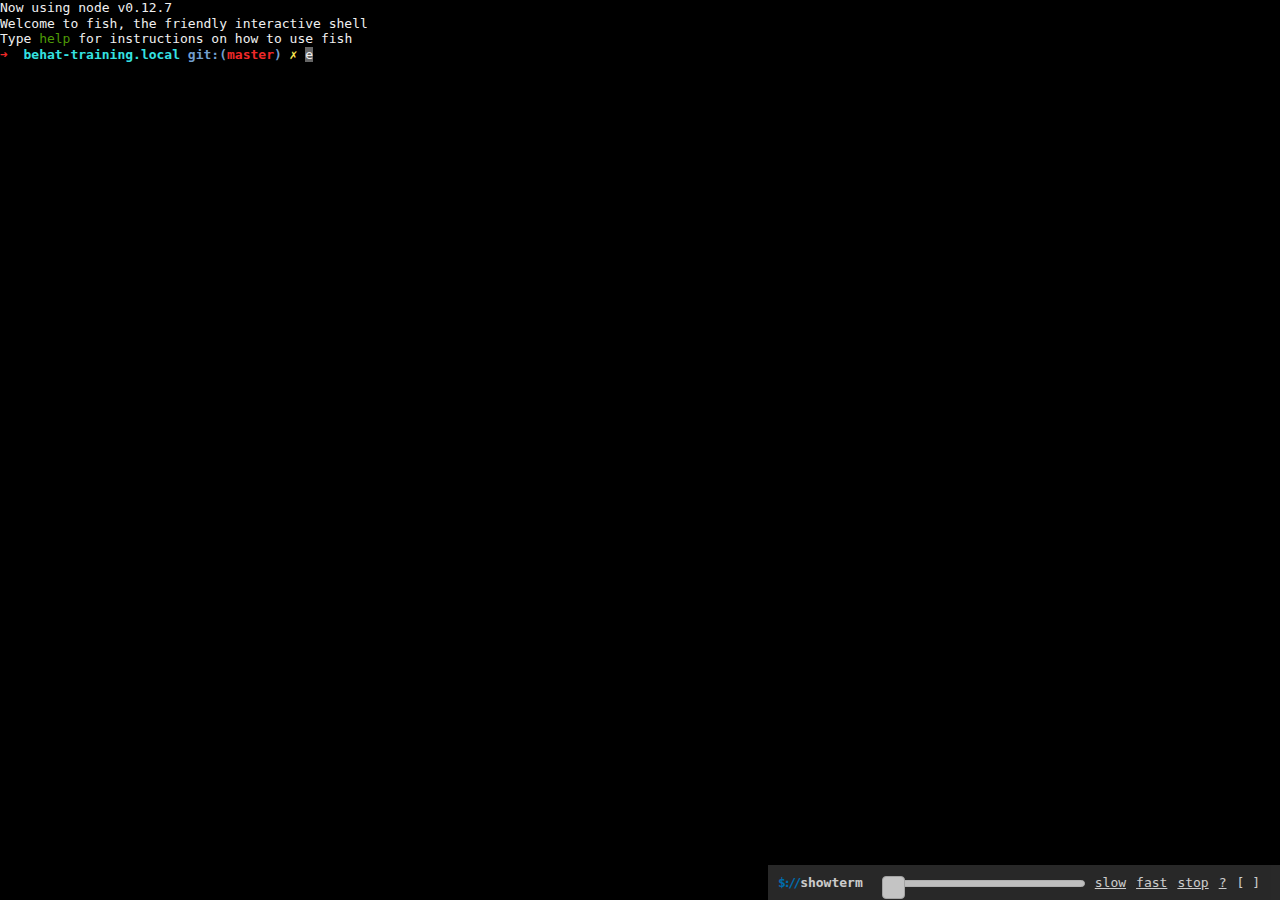
==== commit 8b1fb472: "Fix issue with configure_behat showterm." ====
--- a/showterm/configure_behat.html
+++ b/showterm/configure_behat.html
@@ -5,7 +5,7 @@
   <link href="showterm.css" media="all" rel="stylesheet" />
   <script src="showterm.js"></script>
   <meta content="authenticity_token" name="csrf-param" />
-<meta content="ZD35crfUJrc1a9LvtUqAN48PvN2m5V2x9z/xjS//woc=" name="csrf-token" />
+<meta content="a2q9tIlkbc2088MLw6KetDXZw/HRjYetaNZsJSFVGyM=" name="csrf-token" />
 
 </head>
 <body style="background: black;">
@@ -16,13 +16,12 @@
 <script>
   $(document.body).showterm({
    // FIXME... just using 'j' leaves everything HTML escaped too
-   scriptfile: "Script started on Sat 03 Oct 2015 11:20:18 PM EDT\nNow using node v0.12.7\r\n\u001b]0;fish  \u002fvar\u002fwww\u002fbehat-training.local\u0007\u001b[30m\u001b(B\u001b[mWelcome to fish, the friendly interactive shell\r\nType \u001b[32mhelp\u001b[30m\u001b(B\u001b[m for instructions on how to use fish\r\n\u001b]0;fish  \u002fvar\u002fwww\u002fbehat-training.local\u0007\u001b[30m\u001b(B\u001b[m\u001b[38;5;245m⏎\u001b[0m                                                                                                             \r \r\u001b[1m\u001b[31m➜  \u001b[1m\u001b[36mbehat-training.local\u001b[1m\u001b[34m git:(\u001b[1m\u001b[31mmaster\u001b[1m\u001b[34m)\u001b[1m\u001b[33m ✗\u001b[30m\u001b(B\u001b[m \u001b[Ke\b\u001b[38;5;167me\u001b[30m\u001b(B\u001b[mc\u001b[38;5;246mho Create a behat.yml file.\u001b[28D\u001b[30m\u001b(B\u001b[m\u001b[38;5;167mc\u001b[30m\u001b(B\u001b[mh\u001b[38;5;246mo Create a behat.yml file.\u001b[27D\u001b[30m\u001b(B\u001b[m\u001b[38;5;167mh\u001b[30m\u001b(B\u001b[mo\u001b[38;5;246m Create a behat.yml file.\u001b[26D\u001b[30m\u001b(B\u001b[m\u001b[38;5;167mo\u001b[30m\u001b(B\u001b[m \u001b[38;5;246mCreate a behat.yml file.\u001b[25D\u001b[30m\u001b(B\u001b[m\b\b\b\b\u001b[38;5;139mecho\u001b[30m\u001b(B\u001b[m \u001b[38;5;246mCreate a behat.yml file.\u001b[25D\u001b[30m\u001b(B\u001b[m\u001b[38;5;139m Create a behat.yml file.\u001b[30m\u001b(B\u001b[m\u001b[25D \u001b[38;5;109mCreate\u001b[30m\u001b(B\u001b[m \u001b[38;5;109ma\u001b[30m\u001b(B\u001b[m \u001b[38;5;109mbehat.yml\u001b[30m\u001b(B\u001b[m \u001b[38;5;109mfile.\u001b[30m\u001b(B\u001b[m\r\n\u001b[30m\u001b(B\u001b[m\u001b]0;echo  \u002fvar\u002fwww\u002fbehat-training.local\u0007\u001b[30m\u001b(B\u001b[mCreate a behat.yml file.\r\n\u001b]0;fish  \u002fvar\u002fwww\u002fbehat-training.local\u0007\u001b[30m\u001b(B\u001b[m\u001b[38;5;245m⏎\u001b[0m                                                                                                             \r \r\u001b[1m\u001b[31m➜  \u001b[1m\u001b[36mbehat-training.local\u001b[1m\u001b[34m git:(\u001b[1m\u001b[31mmaster\u001b[1m\u001b[34m)\u001b[1m\u001b[33m ✗\u001b[30m\u001b(B\u001b[m \u001b[Ks\b\u001b[38;5;167ms\u001b[30m\u001b(B\u001b[mh\u001b[38;5;246mowterm\b\b\b\b\b\b\b\u001b[30m\u001b(B\u001b[m\u001b[38;5;167ml\u001b[30m\u001b(B\u001b[m\u001b[Ki\u001b[38;5;246mm-vim .gitignore \u001b[18D\u001b[30m\u001b(B\u001b[m\u001b[38;5;167mi\u001b[30m\u001b(B\u001b[mm\u001b[38;5;246m-vim .gitignore \u001b[17D\u001b[30m\u001b(B\u001b[m\u001b[38;5;167mm\u001b[30m\u001b(B\u001b[m-\u001b[38;5;246mvim .gitignore \u001b[16D\u001b[30m\u001b(B\u001b[m\u001b[38;5;167m-\u001b[30m\u001b(B\u001b[mv\u001b[38;5;246mim .gitignore \u001b[15D\u001b[30m\u001b(B\u001b[m\u001b[38;5;167mv\u001b[30m\u001b(B\u001b[mi\u001b[38;5;246mm .gitignore \u001b[14D\u001b[30m\u001b(B\u001b[m\u001b[38;5;167mi\u001b[30m\u001b(B\u001b[mm\u001b[38;5;246m .gitignore \u001b[13D\u001b[30m\u001b(B\u001b[m\u001b[38;5;167mm\u001b[30m\u001b(B\u001b[m \u001b[38;5;246m.gitignore \u001b[12D\u001b[30m\u001b(B\u001b[m\b\b\b\b\b\b\b\b\u001b[38;5;139mslim-vim\u001b[30m\u001b(B\u001b[m \u001b[38;5;246m.gitignore \u001b[12D\u001b[30m\u001b(B\u001b[m\u001b[38;5;139m \u001b[30m\u001b(B\u001b[m.\u001b[38;5;246mgitignore \u001b[11D\u001b[30m\u001b(B\u001b[m\b .\u001b[38;5;246mgitignore \u001b[11D\u001b[30m\u001b(B\u001b[mb\u001b[K\b\u001b[38;5;109mb\u001b[30m\u001b(B\u001b[me\u001b[38;5;246mhat.local.yml\u001b[14D\u001b[30m\u001b(B\u001b[m\u001b[38;5;109me\u001b[30m\u001b(B\u001b[mh\u001b[38;5;246mat.local.yml\u001b[13D\u001b[30m\u001b(B\u001b[m\u001b[38;5;109mh\u001b[30m\u001b(B\u001b[ma\u001b[38;5;246mt.local.yml\u001b[12D\u001b[30m\u001b(B\u001b[m\u001b[38;5;109ma\u001b[30m\u001b(B\u001b[mt\u001b[38;5;246m.local.yml\u001b[11D\u001b[30m\u001b(B\u001b[m\u001b[38;5;109mt\u001b[30m\u001b(B\u001b[m.\u001b[38;5;246mlocal.yml\u001b[10D\u001b[30m\u001b(B\u001b[m\u001b[38;5;109m.\u001b[30m\u001b(B\u001b[ml\u001b[38;5;246mocal.yml\u001b[9D\u001b[30m\u001b(B\u001b[m\u001b[38;5;109my\u001b[30m\u001b(B\u001b[m\u001b[K\u001b[38;5;109mm\u001b[30m\u001b(B\u001b[m\u001b[38;5;109ml\u001b[30m\u001b(B\u001b[m\r\n\u001b[30m\u001b(B\u001b[m\u001b]0;slim-vim  \u002fvar\u002fwww\u002fbehat-training.local\u0007\u001b[30m\u001b(B\u001b[m\u001b[?1000h\u001b[?1049h\u001b[?1h\u001b=\u001b[2;1H▽\u001b[6n\u001b[1;1H  \u001b[1;1H\u001b[1;31r\u001b[?12;25h\u001b[?12l\u001b[?25h\u001b[27m\u001b[m\u001b[38;5;250m\u001b[48;5;232m\u001b[H\u001b[2J\u001b[?25l\u001b[31;1H\"behat.yml\" [New File]\u001b[\u003ec\u001b[1;1H\u001b[38;5;239m  1 \u001b[m\u001b[38;5;250m\u001b[48;5;232m\r\n\u001b[38;5;152m\u001b[48;5;235m~                                                                                                             \u001b[3;1H~                                                                                                             \u001b[4;1H~                                                                                                             \u001b[5;1H~                                                                                                             \u001b[6;1H~                                                                                                             \u001b[7;1H~                                                                                                             \u001b[8;1H~                                                                                                             \u001b[9;1H~                                                                                                             \u001b[10;1H~                                                                                                             \u001b[11;1H~                                                                                                             \u001b[12;1H~                                                                                                             \u001b[13;1H~                                                                                                             \u001b[14;1H~                                                                                                             \u001b[15;1H~                                                                                                             \u001b[16;1H~                                                                                                             \u001b[17;1H~                                                                                                             \u001b[18;1H~                                                                                                             \u001b[19;1H~                                                                                                             \u001b[20;1H~                                                                                                             \u001b[21;1H~                                                                                                             \u001b[22;1H~                                                                                                             \u001b[23;1H~                                                                                                             \u001b[24;1H~                                                                                                             \u001b[25;1H~                                                                                                             \u001b[26;1H~                                                                                                             \u001b[27;1H~                                                                                                             \u001b[28;1H~                                                                                                             \u001b[29;1H~                                                                                                             \u001b[m\u001b[38;5;250m\u001b[48;5;232m\u001b[30;1H\u001b[100mbehat.yml                                                                                   0,0-1          All\u001b]2;behat.yml (\u002fvar\u002fwww\u002fbehat-training.local) - VIM\u0007\u001b]1;behat.yml\u0007\u001b[1;5H\u001b[?12l\u001b[?25h\u001b[?1000l\u001b[?1006h\u001b[?1002h\u001b[?1006l\u001b[?1002l\u001b[?1006h\u001b[?1002h\u001bP+q436f\u001b\\\u001bP+q6b75\u001b\\\u001bP+q6b64\u001b\\\u001bP+q6b72\u001b\\\u001bP+q6b6c\u001b\\\u001bP+q2332\u001b\\\u001bP+q2334\u001b\\\u001bP+q2569\u001b\\\u001bP+q2a37\u001b\\\u001bP+q6b31\u001b\\\u001b[?25l\u001b[m\u001b[38;5;250m\u001b[48;5;232m\u001b[31;100Hi\u001b[1;5H\u001b[31;100H \u001b[1;5H\u001b[31;1H\u001b[38;5;172m-- INSERT --\u001b[m\u001b[38;5;250m\u001b[48;5;232m\u001b[31;13H\u001b[K\u001b[30;95H\u001b[100m1  \u001b[1;5H\u001b[?12l\u001b[?25h\u001b[?25l\u001b[m\u001b[38;5;250m\u001b[48;5;232md\u001b[30;11H\u001b[100m[+]\u001b[79C1,2\u001b]2;behat.yml + (\u002fvar\u002fwww\u002fbehat-training.local) - VIM\u0007\u001b]1;behat.yml\u0007\u001b[1;6H\u001b[?12l\u001b[?25h\u001b[?25l\u001b[m\u001b[38;5;250m\u001b[48;5;232me\u001b[30;95H\u001b[100m3\u001b[1;7H\u001b[?12l\u001b[?25h\u001b[?25l\u001b[m\u001b[38;5;250m\u001b[48;5;232mf\u001b[30;95H\u001b[100m4\u001b[1;8H\u001b[?12l\u001b[?25h\u001b[?25l\u001b[m\u001b[38;5;250m\u001b[48;5;232ma\u001b[30;95H\u001b[100m5\u001b[1;9H\u001b[?12l\u001b[?25h\u001b[?25l\u001b[m\u001b[38;5;250m\u001b[48;5;232mu\u001b[30;95H\u001b[100m6\u001b[1;10H\u001b[?12l\u001b[?25h\u001b[?25l\u001b[m\u001b[38;5;250m\u001b[48;5;232ml\u001b[30;95H\u001b[100m7\u001b[1;11H\u001b[?12l\u001b[?25h\u001b[?25l\u001b[m\u001b[38;5;250m\u001b[48;5;232mt\u001b[30;95H\u001b[100m8\u001b[1;12H\u001b[?12l\u001b[?25h\u001b[?25l\u001b[m\u001b[38;5;250m\u001b[48;5;232m\u001b[1;5H\u001b[38;5;66mdefault\u001b[m\u001b[38;5;250m\u001b[48;5;232m\u001b[38;5;180m:\u001b[m\u001b[38;5;250m\u001b[48;5;232m\u001b[30;95H\u001b[100m9\u001b[1;13H\u001b[?12l\u001b[?25h\u001b[?25l\u001b[m\u001b[38;5;250m\u001b[48;5;232m\r\n\u001b[38;5;239m  2 \u001b[m\u001b[38;5;250m\u001b[48;5;232m  \u001b[2;7H\u001b[K\u001b[30;93H\u001b[100m2,3\u001b[2;7H\u001b[?12l\u001b[?25h\u001b[?25l\u001b[m\u001b[38;5;250m\u001b[48;5;232ms\u001b[30;95H\u001b[100m4\u001b[2;8H\u001b[?12l\u001b[?25h\u001b[?25l\u001b[m\u001b[38;5;250m\u001b[48;5;232mu\u001b[30;95H\u001b[100m5\u001b[2;9H\u001b[?12l\u001b[?25h\u001b[?25l\u001b[m\u001b[38;5;250m\u001b[48;5;232mi\u001b[30;95H\u001b[100m6\u001b[2;10H\u001b[?12l\u001b[?25h\u001b[?25l\u001b[m\u001b[38;5;250m\u001b[48;5;232mt\u001b[30;95H\u001b[100m7\u001b[2;11H\u001b[?12l\u001b[?25h\u001b[?25l\u001b[m\u001b[38;5;250m\u001b[48;5;232me\u001b[30;95H\u001b[100m8\u001b[2;12H\u001b[?12l\u001b[?25h\u001b[?25l\u001b[m\u001b[38;5;250m\u001b[48;5;232ms\u001b[30;95H\u001b[100m9\u001b[2;13H\u001b[?12l\u001b[?25h\u001b[?25l\u001b[m\u001b[38;5;250m\u001b[48;5;232m\b\b\b\b\b\b\u001b[38;5;66msuites\u001b[m\u001b[38;5;250m\u001b[48;5;232m\u001b[38;5;180m:\u001b[m\u001b[38;5;250m\u001b[48;5;232m\u001b[30;95H\u001b[100m10\u001b[2;14H\u001b[?12l\u001b[?25h\u001b[?25l\u001b[m\u001b[38;5;250m\u001b[48;5;232m\r\n\u001b[38;5;239m  3 \u001b[m\u001b[38;5;250m\u001b[48;5;232m    \u001b[3;9H\u001b[K\u001b[30;93H\u001b[100m3,5 \u001b[3;9H\u001b[?12l\u001b[?25h\u001b[?25l\u001b[m\u001b[38;5;250m\u001b[48;5;232md\u001b[30;95H\u001b[100m6\u001b[3;10H\u001b[?12l\u001b[?25h\u001b[?25l\u001b[m\u001b[38;5;250m\u001b[48;5;232me\u001b[30;95H\u001b[100m7\u001b[3;11H\u001b[?12l\u001b[?25h\u001b[?25l\u001b[m\u001b[38;5;250m\u001b[48;5;232mf\u001b[30;95H\u001b[100m8\u001b[3;12H\u001b[?12l\u001b[?25h\u001b[?25l\u001b[m\u001b[38;5;250m\u001b[48;5;232ma\u001b[30;95H\u001b[100m9\u001b[3;13H\u001b[?12l\u001b[?25h\u001b[?25l\u001b[m\u001b[38;5;250m\u001b[48;5;232mu\u001b[30;95H\u001b[100m10\u001b[3;14H\u001b[?12l\u001b[?25h\u001b[?25l\u001b[m\u001b[38;5;250m\u001b[48;5;232ml\u001b[30;96H\u001b[100m1\u001b[3;15H\u001b[?12l\u001b[?25h\u001b[?25l\u001b[m\u001b[38;5;250m\u001b[48;5;232mt\u001b[30;96H\u001b[100m2\u001b[3;16H\u001b[?12l\u001b[?25h\u001b[?25l\u001b[m\u001b[38;5;250m\u001b[48;5;232m\u001b[3;9H\u001b[38;5;66mdefault\u001b[m\u001b[38;5;250m\u001b[48;5;232m\u001b[38;5;180m:\u001b[m\u001b[38;5;250m\u001b[48;5;232m\u001b[30;96H\u001b[100m3\u001b[3;17H\u001b[?12l\u001b[?25h\u001b[?25l\u001b[m\u001b[38;5;250m\u001b[48;5;232m\r\n\u001b[38;5;239m  4 \u001b[m\u001b[38;5;250m\u001b[48;5;232m      \u001b[4;11H\u001b[K\u001b[30;93H\u001b[100m4,7 \u001b[4;11H\u001b[?12l\u001b[?25h\u001b[?25l\u001b[m\u001b[38;5;250m\u001b[48;5;232mc\u001b[30;95H\u001b[100m8\u001b[4;12H\u001b[?12l\u001b[?25h\u001b[?25l\u001b[m\u001b[38;5;250m\u001b[48;5;232mo\u001b[30;95H\u001b[100m9\u001b[4;13H\u001b[?12l\u001b[?25h\u001b[?25l\u001b[m\u001b[38;5;250m\u001b[48;5;232mn\u001b[30;95H\u001b[100m10\u001b[4;14H\u001b[?12l\u001b[?25h\u001b[?25l\u001b[m\u001b[38;5;250m\u001b[48;5;232mt\u001b[30;96H\u001b[100m1\u001b[4;15H\u001b[?12l\u001b[?25h\u001b[?25l\u001b[m\u001b[38;5;250m\u001b[48;5;232me\u001b[30;96H\u001b[100m2\u001b[4;16H\u001b[?12l\u001b[?25h\u001b[?25l\u001b[m\u001b[38;5;250m\u001b[48;5;232mx\u001b[30;96H\u001b[100m3\u001b[4;17H\u001b[?12l\u001b[?25h\u001b[?25l\u001b[m\u001b[38;5;250m\u001b[48;5;232mt\u001b[30;96H\u001b[100m4\u001b[4;18H\u001b[?12l\u001b[?25h\u001b[?25l\u001b[m\u001b[38;5;250m\u001b[48;5;232ms\u001b[30;96H\u001b[100m5\u001b[4;19H\u001b[?12l\u001b[?25h\u001b[?25l\u001b[m\u001b[38;5;250m\u001b[48;5;232m\u001b[4;11H\u001b[38;5;66mcontexts\u001b[m\u001b[38;5;250m\u001b[48;5;232m\u001b[38;5;180m:\u001b[m\u001b[38;5;250m\u001b[48;5;232m\u001b[30;96H\u001b[100m6\u001b[4;20H\u001b[?12l\u001b[?25h\u001b[?25l\u001b[m\u001b[38;5;250m\u001b[48;5;232m\r\n\u001b[38;5;239m  5 \u001b[m\u001b[38;5;250m\u001b[48;5;232m        \u001b[5;13H\u001b[K\u001b[30;93H\u001b[100m5,9 \u001b[5;13H\u001b[?12l\u001b[?25h\u001b[?25l\u001b[m\u001b[38;5;250m\u001b[48;5;232m-\u001b[30;95H\u001b[100m10\u001b[5;14H\u001b[?12l\u001b[?25h\u001b[?25l\u001b[m\u001b[38;5;250m\u001b[48;5;232m\b\u001b[38;5;58m- \u001b[m\u001b[38;5;250m\u001b[48;5;232m\u001b[30;96H\u001b[100m1\u001b[5;15H\u001b[?12l\u001b[?25h\u001b[?25l\u001b[m\u001b[38;5;250m\u001b[48;5;232mF\u001b[30;96H\u001b[100m2\u001b[5;16H\u001b[?12l\u001b[?25h\u001b[?25l\u001b[m\u001b[38;5;250m\u001b[48;5;232me\u001b[30;96H\u001b[100m3\u001b[5;17H\u001b[?12l\u001b[?25h\u001b[?25l\u001b[m\u001b[38;5;250m\u001b[48;5;232ma\u001b[30;96H\u001b[100m4\u001b[5;18H\u001b[?12l\u001b[?25h\u001b[?25l\u001b[m\u001b[38;5;250m\u001b[48;5;232mt\u001b[30;96H\u001b[100m5\u001b[5;19H\u001b[?12l\u001b[?25h\u001b[?25l\u001b[m\u001b[38;5;250m\u001b[48;5;232mu\u001b[30;96H\u001b[100m6\u001b[5;20H\u001b[?12l\u001b[?25h\u001b[?25l\u001b[m\u001b[38;5;250m\u001b[48;5;232mr\u001b[30;96H\u001b[100m7\u001b[5;21H\u001b[?12l\u001b[?25h\u001b[?25l\u001b[m\u001b[38;5;250m\u001b[48;5;232me\u001b[30;96H\u001b[100m8\u001b[5;22H\u001b[?12l\u001b[?25h\u001b[?25l\u001b[m\u001b[38;5;250m\u001b[48;5;232mC\u001b[30;96H\u001b[100m9\u001b[5;23H\u001b[?12l\u001b[?25h\u001b[?25l\u001b[m\u001b[38;5;250m\u001b[48;5;232mo\u001b[30;95H\u001b[100m20\u001b[5;24H\u001b[?12l\u001b[?25h\u001b[?25l\u001b[m\u001b[38;5;250m\u001b[48;5;232mn\u001b[30;96H\u001b[100m1\u001b[5;25H\u001b[?12l\u001b[?25h\u001b[?25l\u001b[m\u001b[38;5;250m\u001b[48;5;232mt\u001b[30;96H\u001b[100m2\u001b[5;26H\u001b[?12l\u001b[?25h\u001b[?25l\u001b[m\u001b[38;5;250m\u001b[48;5;232me\u001b[30;96H\u001b[100m3\u001b[5;27H\u001b[?12l\u001b[?25h\u001b[?25l\u001b[m\u001b[38;5;250m\u001b[48;5;232mx\u001b[30;96H\u001b[100m4\u001b[5;28H\u001b[?12l\u001b[?25h\u001b[?25l\u001b[m\u001b[38;5;250m\u001b[48;5;232mt\u001b[30;96H\u001b[100m5\u001b[5;29H\u001b[?12l\u001b[?25h\u001b[?25l\u001b[m\u001b[38;5;250m\u001b[48;5;232m\r\n\u001b[38;5;239m  6 \u001b[m\u001b[38;5;250m\u001b[48;5;232m          \u001b[6;15H\u001b[K\u001b[30;93H\u001b[100m6,11\u001b[6;15H\u001b[?12l\u001b[?25h\u001b[?25l\u001b[m\u001b[38;5;250m\u001b[48;5;232m\b\b-\u001b[30;96H\u001b[100m0\u001b[6;14H\u001b[?12l\u001b[?25h\u001b[?25l\u001b[m\u001b[38;5;250m\u001b[48;5;232m\b\u001b[38;5;58m- \u001b[m\u001b[38;5;250m\u001b[48;5;232m\u001b[30;96H\u001b[100m1\u001b[6;15H\u001b[?12l\u001b[?25h\u001b[?25l\u001b[m\u001b[38;5;250m\u001b[48;5;232mD\u001b[30;96H\u001b[100m2\u001b[6;16H\u001b[?12l\u001b[?25h\u001b[?25l\u001b[m\u001b[38;5;250m\u001b[48;5;232mr\u001b[30;96H\u001b[100m3\u001b[6;17H\u001b[?12l\u001b[?25h\u001b[?25l\u001b[m\u001b[38;5;250m\u001b[48;5;232mu\u001b[30;96H\u001b[100m4\u001b[6;18H\u001b[?12l\u001b[?25h\u001b[?25l\u001b[m\u001b[38;5;250m\u001b[48;5;232mp\u001b[30;96H\u001b[100m5\u001b[6;19H\u001b[?12l\u001b[?25h\u001b[?25l\u001b[m\u001b[38;5;250m\u001b[48;5;232ma\u001b[30;96H\u001b[100m6\u001b[6;20H\u001b[?12l\u001b[?25h\u001b[?25l\u001b[m\u001b[38;5;250m\u001b[48;5;232ml\u001b[30;96H\u001b[100m7\u001b[6;21H\u001b[?12l\u001b[?25h\u001b[?25l\u001b[m\u001b[38;5;250m\u001b[48;5;232m\\\u001b[30;96H\u001b[100m8\u001b[6;22H\u001b[?12l\u001b[?25h\u001b[?25l\u001b[m\u001b[38;5;250m\u001b[48;5;232mD\u001b[30;96H\u001b[100m9\u001b[6;23H\u001b[?12l\u001b[?25h\u001b[?25l\u001b[m\u001b[38;5;250m\u001b[48;5;232mr\u001b[30;95H\u001b[100m20\u001b[6;24H\u001b[?12l\u001b[?25h\u001b[?25l\u001b[m\u001b[38;5;250m\u001b[48;5;232mu\u001b[30;96H\u001b[100m1\u001b[6;25H\u001b[?12l\u001b[?25h\u001b[?25l\u001b[m\u001b[38;5;250m\u001b[48;5;232mp\u001b[30;96H\u001b[100m2\u001b[6;26H\u001b[?12l\u001b[?25h\u001b[?25l\u001b[m\u001b[38;5;250m\u001b[48;5;232ma\u001b[30;96H\u001b[100m3\u001b[6;27H\u001b[?12l\u001b[?25h\u001b[?25l\u001b[m\u001b[38;5;250m\u001b[48;5;232ml\u001b[30;96H\u001b[100m4\u001b[6;28H\u001b[?12l\u001b[?25h\u001b[?25l\u001b[m\u001b[38;5;250m\u001b[48;5;232mE\u001b[30;96H\u001b[100m5\u001b[6;29H\u001b[?12l\u001b[?25h\u001b[?25l\u001b[m\u001b[38;5;250m\u001b[48;5;232mx\u001b[30;96H\u001b[100m6\u001b[6;30H\u001b[?12l\u001b[?25h\u001b[?25l\u001b[m\u001b[38;5;250m\u001b[48;5;232mt\u001b[30;96H\u001b[100m7\u001b[6;31H\u001b[?12l\u001b[?25h\u001b[?25l\u001b[m\u001b[38;5;250m\u001b[48;5;232me\u001b[30;96H\u001b[100m8\u001b[6;32H\u001b[?12l\u001b[?25h\u001b[?25l\u001b[m\u001b[38;5;250m\u001b[48;5;232mn\u001b[30;96H\u001b[100m9\u001b[6;33H\u001b[?12l\u001b[?25h\u001b[?25l\u001b[m\u001b[38;5;250m\u001b[48;5;232ms\u001b[30;95H\u001b[100m30\u001b[6;34H\u001b[?12l\u001b[?25h\u001b[?25l\u001b[m\u001b[38;5;250m\u001b[48;5;232mi\u001b[30;96H\u001b[100m1\u001b[6;35H\u001b[?12l\u001b[?25h\u001b[?25l\u001b[m\u001b[38;5;250m\u001b[48;5;232mo\u001b[30;96H\u001b[100m2\u001b[6;36H\u001b[?12l\u001b[?25h\u001b[?25l\u001b[m\u001b[38;5;250m\u001b[48;5;232mn\u001b[30;96H\u001b[100m3\u001b[6;37H\u001b[?12l\u001b[?25h\u001b[?25l\u001b[m\u001b[38;5;250m\u001b[48;5;232m\\\u001b[30;96H\u001b[100m4\u001b[6;38H\u001b[?12l\u001b[?25h\u001b[?25l\u001b[m\u001b[38;5;250m\u001b[48;5;232mC\u001b[30;96H\u001b[100m5\u001b[6;39H\u001b[?12l\u001b[?25h\u001b[?25l\u001b[m\u001b[38;5;250m\u001b[48;5;232mo\u001b[30;96H\u001b[100m6\u001b[6;40H\u001b[?12l\u001b[?25h\u001b[?25l\u001b[m\u001b[38;5;250m\u001b[48;5;232mn\u001b[30;96H\u001b[100m7\u001b[6;41H\u001b[?12l\u001b[?25h\u001b[?25l\u001b[m\u001b[38;5;250m\u001b[48;5;232mt\u001b[30;96H\u001b[100m8\u001b[6;42H\u001b[?12l\u001b[?25h\u001b[?25l\u001b[m\u001b[38;5;250m\u001b[48;5;232me\u001b[30;96H\u001b[100m9\u001b[6;43H\u001b[?12l\u001b[?25h\u001b[?25l\u001b[m\u001b[38;5;250m\u001b[48;5;232mx\u001b[30;95H\u001b[100m40\u001b[6;44H\u001b[?12l\u001b[?25h\u001b[?25l\u001b[m\u001b[38;5;250m\u001b[48;5;232mt\u001b[30;96H\u001b[100m1\u001b[6;45H\u001b[?12l\u001b[?25h\u001b[?25l\u001b[m\u001b[38;5;250m\u001b[48;5;232m\\\u001b[30;96H\u001b[100m2\u001b[6;46H\u001b[?12l\u001b[?25h\u001b[?25l\u001b[m\u001b[38;5;250m\u001b[48;5;232mD\u001b[30;96H\u001b[100m3\u001b[6;47H\u001b[?12l\u001b[?25h\u001b[?25l\u001b[m\u001b[38;5;250m\u001b[48;5;232mr\u001b[30;96H\u001b[100m4\u001b[6;48H\u001b[?12l\u001b[?25h\u001b[?25l\u001b[m\u001b[38;5;250m\u001b[48;5;232mu\u001b[30;96H\u001b[100m5\u001b[6;49H\u001b[?12l\u001b[?25h\u001b[?25l\u001b[m\u001b[38;5;250m\u001b[48;5;232mp\u001b[30;96H\u001b[100m6\u001b[6;50H\u001b[?12l\u001b[?25h\u001b[?25l\u001b[m\u001b[38;5;250m\u001b[48;5;232ma\u001b[30;96H\u001b[100m7\u001b[6;51H\u001b[?12l\u001b[?25h\u001b[?25l\u001b[m\u001b[38;5;250m\u001b[48;5;232ml\u001b[30;96H\u001b[100m8\u001b[6;52H\u001b[?12l\u001b[?25h\u001b[?25l\u001b[m\u001b[38;5;250m\u001b[48;5;232mC\u001b[30;96H\u001b[100m9\u001b[6;53H\u001b[?12l\u001b[?25h\u001b[?25l\u001b[m\u001b[38;5;250m\u001b[48;5;232mo\u001b[30;95H\u001b[100m50\u001b[6;54H\u001b[?12l\u001b[?25h\u001b[?25l\u001b[m\u001b[38;5;250m\u001b[48;5;232mn\u001b[30;96H\u001b[100m1\u001b[6;55H\u001b[?12l\u001b[?25h\u001b[?25l\u001b[m\u001b[38;5;250m\u001b[48;5;232mt\u001b[30;96H\u001b[100m2\u001b[6;56H\u001b[?12l\u001b[?25h\u001b[?25l\u001b[m\u001b[38;5;250m\u001b[48;5;232me\u001b[30;96H\u001b[100m3\u001b[6;57H\u001b[?12l\u001b[?25h\u001b[?25l\u001b[m\u001b[38;5;250m\u001b[48;5;232mx\u001b[30;96H\u001b[100m4\u001b[6;58H\u001b[?12l\u001b[?25h\u001b[?25l\u001b[m\u001b[38;5;250m\u001b[48;5;232mt\u001b[30;96H\u001b[100m5\u001b[6;59H\u001b[?12l\u001b[?25h\u001b[?25l\u001b[m\u001b[38;5;250m\u001b[48;5;232m\r\n\u001b[38;5;239m  7 \u001b[m\u001b[38;5;250m\u001b[48;5;232m          \u001b[7;15H\u001b[K\u001b[30;93H\u001b[100m7,11\u001b[7;15H\u001b[?12l\u001b[?25h\u001b[?25l\u001b[m\u001b[38;5;250m\u001b[48;5;232m\b\b-\u001b[30;96H\u001b[100m0\u001b[7;14H\u001b[?12l\u001b[?25h\u001b[?25l\u001b[m\u001b[38;5;250m\u001b[48;5;232m\b\u001b[38;5;58m- \u001b[m\u001b[38;5;250m\u001b[48;5;232m\u001b[30;96H\u001b[100m1\u001b[7;15H\u001b[?12l\u001b[?25h\u001b[?25l\u001b[m\u001b[38;5;250m\u001b[48;5;232mD\u001b[30;96H\u001b[100m2\u001b[7;16H\u001b[?12l\u001b[?25h\u001b[?25l\u001b[m\u001b[38;5;250m\u001b[48;5;232mr\u001b[30;96H\u001b[100m3\u001b[7;17H\u001b[?12l\u001b[?25h\u001b[?25l\u001b[m\u001b[38;5;250m\u001b[48;5;232mu\u001b[30;96H\u001b[100m4\u001b[7;18H\u001b[?12l\u001b[?25h\u001b[?25l\u001b[m\u001b[38;5;250m\u001b[48;5;232mp\u001b[30;96H\u001b[100m5\u001b[7;19H\u001b[?12l\u001b[?25h\u001b[?25l\u001b[m\u001b[38;5;250m\u001b[48;5;232ma\u001b[30;96H\u001b[100m6\u001b[7;20H\u001b[?12l\u001b[?25h\u001b[?25l\u001b[m\u001b[38;5;250m\u001b[48;5;232ml\u001b[30;96H\u001b[100m7\u001b[7;21H\u001b[?12l\u001b[?25h\u001b[?25l\u001b[m\u001b[38;5;250m\u001b[48;5;232m\\\u001b[30;96H\u001b[100m8\u001b[7;22H\u001b[?12l\u001b[?25h\u001b[?25l\u001b[m\u001b[38;5;250m\u001b[48;5;232mD\u001b[30;96H\u001b[100m9\u001b[7;23H\u001b[?12l\u001b[?25h\u001b[?25l\u001b[m\u001b[38;5;250m\u001b[48;5;232mr\u001b[30;95H\u001b[100m20\u001b[7;24H\u001b[?12l\u001b[?25h\u001b[?25l\u001b[m\u001b[38;5;250m\u001b[48;5;232mu\u001b[30;96H\u001b[100m1\u001b[7;25H\u001b[?12l\u001b[?25h\u001b[?25l\u001b[m\u001b[38;5;250m\u001b[48;5;232mp\u001b[30;96H\u001b[100m2\u001b[7;26H\u001b[?12l\u001b[?25h\u001b[?25l\u001b[m\u001b[38;5;250m\u001b[48;5;232ma\u001b[30;96H\u001b[100m3\u001b[7;27H\u001b[?12l\u001b[?25h\u001b[?25l\u001b[m\u001b[38;5;250m\u001b[48;5;232ml\u001b[30;96H\u001b[100m4\u001b[7;28H\u001b[?12l\u001b[?25h\u001b[?25l\u001b[m\u001b[38;5;250m\u001b[48;5;232mE\u001b[30;96H\u001b[100m5\u001b[7;29H\u001b[?12l\u001b[?25h\u001b[?25l\u001b[m\u001b[38;5;250m\u001b[48;5;232mx\u001b[30;96H\u001b[100m6\u001b[7;30H\u001b[?12l\u001b[?25h\u001b[?25l\u001b[m\u001b[38;5;250m\u001b[48;5;232mt\u001b[30;96H\u001b[100m7\u001b[7;31H\u001b[?12l\u001b[?25h\u001b[?25l\u001b[m\u001b[38;5;250m\u001b[48;5;232me\u001b[30;96H\u001b[100m8\u001b[7;32H\u001b[?12l\u001b[?25h\u001b[?25l\u001b[m\u001b[38;5;250m\u001b[48;5;232mn\u001b[30;96H\u001b[100m9\u001b[7;33H\u001b[?12l\u001b[?25h\u001b[?25l\u001b[m\u001b[38;5;250m\u001b[48;5;232ms\u001b[30;95H\u001b[100m30\u001b[7;34H\u001b[?12l\u001b[?25h\u001b[?25l\u001b[m\u001b[38;5;250m\u001b[48;5;232mi\u001b[30;96H\u001b[100m1\u001b[7;35H\u001b[?12l\u001b[?25h\u001b[?25l\u001b[m\u001b[38;5;250m\u001b[48;5;232mo\u001b[30;96H\u001b[100m2\u001b[7;36H\u001b[?12l\u001b[?25h\u001b[?25l\u001b[m\u001b[38;5;250m\u001b[48;5;232mn\u001b[30;96H\u001b[100m3\u001b[7;37H\u001b[?12l\u001b[?25h\u001b[?25l\u001b[m\u001b[38;5;250m\u001b[48;5;232m\\\u001b[30;96H\u001b[100m4\u001b[7;38H\u001b[?12l\u001b[?25h\u001b[?25l\u001b[m\u001b[38;5;250m\u001b[48;5;232mC\u001b[30;96H\u001b[100m5\u001b[7;39H\u001b[?12l\u001b[?25h\u001b[?25l\u001b[m\u001b[38;5;250m\u001b[48;5;232mo\u001b[30;96H\u001b[100m6\u001b[7;40H\u001b[?12l\u001b[?25h\u001b[?25l\u001b[m\u001b[38;5;250m\u001b[48;5;232mn\u001b[30;96H\u001b[100m7\u001b[7;41H\u001b[?12l\u001b[?25h\u001b[?25l\u001b[m\u001b[38;5;250m\u001b[48;5;232mt\u001b[30;96H\u001b[100m8\u001b[7;42H\u001b[?12l\u001b[?25h\u001b[?25l\u001b[m\u001b[38;5;250m\u001b[48;5;232me\u001b[30;96H\u001b[100m9\u001b[7;43H\u001b[?12l\u001b[?25h\u001b[?25l\u001b[m\u001b[38;5;250m\u001b[48;5;232mx\u001b[30;95H\u001b[100m40\u001b[7;44H\u001b[?12l\u001b[?25h\u001b[?25l\u001b[m\u001b[38;5;250m\u001b[48;5;232mt\u001b[30;96H\u001b[100m1\u001b[7;45H\u001b[?12l\u001b[?25h\u001b[?25l\u001b[m\u001b[38;5;250m\u001b[48;5;232m\\\u001b[30;96H\u001b[100m2\u001b[7;46H\u001b[?12l\u001b[?25h\u001b[?25l\u001b[m\u001b[38;5;250m\u001b[48;5;232mM\u001b[30;96H\u001b[100m3\u001b[7;47H\u001b[?12l\u001b[?25h\u001b[?25l\u001b[m\u001b[38;5;250m\u001b[48;5;232mi\u001b[30;96H\u001b[100m4\u001b[7;48H\u001b[?12l\u001b[?25h\u001b[?25l\u001b[m\u001b[38;5;250m\u001b[48;5;232mn\u001b[30;96H\u001b[100m5\u001b[7;49H\u001b[?12l\u001b[?25h\u001b[?25l\u001b[m\u001b[38;5;250m\u001b[48;5;232mk\u001b[30;96H\u001b[100m6\u001b[7;50H\u001b[?12l\u001b[?25h\u001b[?25l\u001b[m\u001b[38;5;250m\u001b[48;5;232mC\u001b[30;96H\u001b[100m7\u001b[7;51H\u001b[?12l\u001b[?25h\u001b[?25l\u001b[m\u001b[38;5;250m\u001b[48;5;232mo\u001b[30;96H\u001b[100m8\u001b[7;52H\u001b[?12l\u001b[?25h\u001b[?25l\u001b[m\u001b[38;5;250m\u001b[48;5;232mn\u001b[30;96H\u001b[100m9\u001b[7;53H\u001b[?12l\u001b[?25h\u001b[?25l\u001b[m\u001b[38;5;250m\u001b[48;5;232mt\u001b[30;95H\u001b[100m50\u001b[7;54H\u001b[?12l\u001b[?25h\u001b[?25l\u001b[m\u001b[38;5;250m\u001b[48;5;232me\u001b[30;96H\u001b[100m1\u001b[7;55H\u001b[?12l\u001b[?25h\u001b[?25l\u001b[m\u001b[38;5;250m\u001b[48;5;232mx\u001b[30;96H\u001b[100m2\u001b[7;56H\u001b[?12l\u001b[?25h\u001b[?25l\u001b[m\u001b[38;5;250m\u001b[48;5;232mt\u001b[30;96H\u001b[100m3\u001b[7;57H\u001b[?12l\u001b[?25h\u001b[?25l\u001b[m\u001b[38;5;250m\u001b[48;5;232m\r\n\u001b[38;5;239m  8 \u001b[m\u001b[38;5;250m\u001b[48;5;232m          \u001b[8;15H\u001b[K\u001b[30;93H\u001b[100m8,11\u001b[8;15H\u001b[?12l\u001b[?25h\u001b[?25l\u001b[m\u001b[38;5;250m\u001b[48;5;232m\b\b-\u001b[30;96H\u001b[100m0\u001b[8;14H\u001b[?12l\u001b[?25h\u001b[?25l\u001b[m\u001b[38;5;250m\u001b[48;5;232m\b\u001b[38;5;58m- \u001b[m\u001b[38;5;250m\u001b[48;5;232m\u001b[30;96H\u001b[100m1\u001b[8;15H\u001b[?12l\u001b[?25h\u001b[?25l\u001b[m\u001b[38;5;250m\u001b[48;5;232mD\u001b[30;96H\u001b[100m2\u001b[8;16H\u001b[?12l\u001b[?25h\u001b[?25l\u001b[m\u001b[38;5;250m\u001b[48;5;232mr\u001b[30;96H\u001b[100m3\u001b[8;17H\u001b[?12l\u001b[?25h\u001b[?25l\u001b[m\u001b[38;5;250m\u001b[48;5;232mu\u001b[30;96H\u001b[100m4\u001b[8;18H\u001b[?12l\u001b[?25h\u001b[?25l\u001b[m\u001b[38;5;250m\u001b[48;5;232mp\u001b[30;96H\u001b[100m5\u001b[8;19H\u001b[?12l\u001b[?25h\u001b[?25l\u001b[m\u001b[38;5;250m\u001b[48;5;232ma\u001b[30;96H\u001b[100m6\u001b[8;20H\u001b[?12l\u001b[?25h\u001b[?25l\u001b[m\u001b[38;5;250m\u001b[48;5;232ml\u001b[30;96H\u001b[100m7\u001b[8;21H\u001b[?12l\u001b[?25h\u001b[?25l\u001b[m\u001b[38;5;250m\u001b[48;5;232m\\\u001b[30;96H\u001b[100m8\u001b[8;22H\u001b[?12l\u001b[?25h\u001b[?25l\u001b[m\u001b[38;5;250m\u001b[48;5;232mD\u001b[30;96H\u001b[100m9\u001b[8;23H\u001b[?12l\u001b[?25h\u001b[?25l\u001b[m\u001b[38;5;250m\u001b[48;5;232mr\u001b[30;95H\u001b[100m20\u001b[8;24H\u001b[?12l\u001b[?25h\u001b[?25l\u001b[m\u001b[38;5;250m\u001b[48;5;232mu\u001b[30;96H\u001b[100m1\u001b[8;25H\u001b[?12l\u001b[?25h\u001b[?25l\u001b[m\u001b[38;5;250m\u001b[48;5;232mp\u001b[30;96H\u001b[100m2\u001b[8;26H\u001b[?12l\u001b[?25h\u001b[?25l\u001b[m\u001b[38;5;250m\u001b[48;5;232ma\u001b[30;96H\u001b[100m3\u001b[8;27H\u001b[?12l\u001b[?25h\u001b[?25l\u001b[m\u001b[38;5;250m\u001b[48;5;232ml\u001b[30;96H\u001b[100m4\u001b[8;28H\u001b[?12l\u001b[?25h\u001b[?25l\u001b[m\u001b[38;5;250m\u001b[48;5;232mE\u001b[30;96H\u001b[100m5\u001b[8;29H\u001b[?12l\u001b[?25h\u001b[?25l\u001b[m\u001b[38;5;250m\u001b[48;5;232mx\u001b[30;96H\u001b[100m6\u001b[8;30H\u001b[?12l\u001b[?25h\u001b[?25l\u001b[m\u001b[38;5;250m\u001b[48;5;232mt\u001b[30;96H\u001b[100m7\u001b[8;31H\u001b[?12l\u001b[?25h\u001b[?25l\u001b[m\u001b[38;5;250m\u001b[48;5;232me\u001b[30;96H\u001b[100m8\u001b[8;32H\u001b[?12l\u001b[?25h\u001b[?25l\u001b[m\u001b[38;5;250m\u001b[48;5;232mn\u001b[30;96H\u001b[100m9\u001b[8;33H\u001b[?12l\u001b[?25h\u001b[?25l\u001b[m\u001b[38;5;250m\u001b[48;5;232ms\u001b[30;95H\u001b[100m30\u001b[8;34H\u001b[?12l\u001b[?25h\u001b[?25l\u001b[m\u001b[38;5;250m\u001b[48;5;232mi\u001b[30;96H\u001b[100m1\u001b[8;35H\u001b[?12l\u001b[?25h\u001b[?25l\u001b[m\u001b[38;5;250m\u001b[48;5;232mo\u001b[30;96H\u001b[100m2\u001b[8;36H\u001b[?12l\u001b[?25h\u001b[?25l\u001b[m\u001b[38;5;250m\u001b[48;5;232mn\u001b[30;96H\u001b[100m3\u001b[8;37H\u001b[?12l\u001b[?25h\u001b[?25l\u001b[m\u001b[38;5;250m\u001b[48;5;232m\\\u001b[30;96H\u001b[100m4\u001b[8;38H\u001b[?12l\u001b[?25h\u001b[?25l\u001b[m\u001b[38;5;250m\u001b[48;5;232mC\u001b[30;96H\u001b[100m5\u001b[8;39H\u001b[?12l\u001b[?25h\u001b[?25l\u001b[m\u001b[38;5;250m\u001b[48;5;232mo\u001b[30;96H\u001b[100m6\u001b[8;40H\u001b[?12l\u001b[?25h\u001b[?25l\u001b[m\u001b[38;5;250m\u001b[48;5;232mn\u001b[30;96H\u001b[100m7\u001b[8;41H\u001b[?12l\u001b[?25h\u001b[?25l\u001b[m\u001b[38;5;250m\u001b[48;5;232mt\u001b[30;96H\u001b[100m8\u001b[8;42H\u001b[?12l\u001b[?25h\u001b[?25l\u001b[m\u001b[38;5;250m\u001b[48;5;232me\u001b[30;96H\u001b[100m9\u001b[8;43H\u001b[?12l\u001b[?25h\u001b[?25l\u001b[m\u001b[38;5;250m\u001b[48;5;232mx\u001b[30;95H\u001b[100m40\u001b[8;44H\u001b[?12l\u001b[?25h\u001b[?25l\u001b[m\u001b[38;5;250m\u001b[48;5;232mt\u001b[30;96H\u001b[100m1\u001b[8;45H\u001b[?12l\u001b[?25h\u001b[?25l\u001b[m\u001b[38;5;250m\u001b[48;5;232m\\\u001b[30;96H\u001b[100m2\u001b[8;46H\u001b[?12l\u001b[?25h\u001b[?25l\u001b[m\u001b[38;5;250m\u001b[48;5;232mM\u001b[30;96H\u001b[100m3\u001b[8;47H\u001b[?12l\u001b[?25h\u001b[?25l\u001b[m\u001b[38;5;250m\u001b[48;5;232me\u001b[30;96H\u001b[100m4\u001b[8;48H\u001b[?12l\u001b[?25h\u001b[?25l\u001b[m\u001b[38;5;250m\u001b[48;5;232ms\u001b[30;96H\u001b[100m5\u001b[8;49H\u001b[?12l\u001b[?25h\u001b[?25l\u001b[m\u001b[38;5;250m\u001b[48;5;232ms\u001b[30;96H\u001b[100m6\u001b[8;50H\u001b[?12l\u001b[?25h\u001b[?25l\u001b[m\u001b[38;5;250m\u001b[48;5;232ma\u001b[30;96H\u001b[100m7\u001b[8;51H\u001b[?12l\u001b[?25h\u001b[?25l\u001b[m\u001b[38;5;250m\u001b[48;5;232mg\u001b[30;96H\u001b[100m8\u001b[8;52H\u001b[?12l\u001b[?25h\u001b[?25l\u001b[m\u001b[38;5;250m\u001b[48;5;232me\u001b[30;96H\u001b[100m9\u001b[8;53H\u001b[?12l\u001b[?25h\u001b[?25l\u001b[m\u001b[38;5;250m\u001b[48;5;232mC\u001b[30;95H\u001b[100m50\u001b[8;54H\u001b[?12l\u001b[?25h\u001b[?25l\u001b[m\u001b[38;5;250m\u001b[48;5;232mo\u001b[30;96H\u001b[100m1\u001b[8;55H\u001b[?12l\u001b[?25h\u001b[?25l\u001b[m\u001b[38;5;250m\u001b[48;5;232mn\u001b[30;96H\u001b[100m2\u001b[8;56H\u001b[?12l\u001b[?25h\u001b[?25l\u001b[m\u001b[38;5;250m\u001b[48;5;232mt\u001b[30;96H\u001b[100m3\u001b[8;57H\u001b[?12l\u001b[?25h\u001b[?25l\u001b[m\u001b[38;5;250m\u001b[48;5;232me\u001b[30;96H\u001b[100m4\u001b[8;58H\u001b[?12l\u001b[?25h\u001b[?25l\u001b[m\u001b[38;5;250m\u001b[48;5;232mx\u001b[30;96H\u001b[100m5\u001b[8;59H\u001b[?12l\u001b[?25h\u001b[?25l\u001b[m\u001b[38;5;250m\u001b[48;5;232mt\u001b[30;96H\u001b[100m6\u001b[8;60H\u001b[?12l\u001b[?25h\u001b[?25l\u001b[m\u001b[38;5;250m\u001b[48;5;232m\r\n\u001b[38;5;239m  9 \u001b[m\u001b[38;5;250m\u001b[48;5;232m          \u001b[9;15H\u001b[K\u001b[30;93H\u001b[100m9,11\u001b[9;15H\u001b[?12l\u001b[?25h\u001b[?25l\u001b[m\u001b[38;5;250m\u001b[48;5;232m\b\b-\u001b[30;96H\u001b[100m0\u001b[9;14H\u001b[?12l\u001b[?25h\u001b[?25l\u001b[m\u001b[38;5;250m\u001b[48;5;232m\b\u001b[38;5;58m- \u001b[m\u001b[38;5;250m\u001b[48;5;232m\u001b[30;96H\u001b[100m1\u001b[9;15H\u001b[?12l\u001b[?25h\u001b[?25l\u001b[m\u001b[38;5;250m\u001b[48;5;232mD\u001b[30;96H\u001b[100m2\u001b[9;16H\u001b[?12l\u001b[?25h\u001b[?25l\u001b[m\u001b[38;5;250m\u001b[48;5;232mr\u001b[30;96H\u001b[100m3\u001b[9;17H\u001b[?12l\u001b[?25h\u001b[?25l\u001b[m\u001b[38;5;250m\u001b[48;5;232mu\u001b[30;96H\u001b[100m4\u001b[9;18H\u001b[?12l\u001b[?25h\u001b[?25l\u001b[m\u001b[38;5;250m\u001b[48;5;232mp\u001b[30;96H\u001b[100m5\u001b[9;19H\u001b[?12l\u001b[?25h\u001b[?25l\u001b[m\u001b[38;5;250m\u001b[48;5;232ma\u001b[30;96H\u001b[100m6\u001b[9;20H\u001b[?12l\u001b[?25h\u001b[?25l\u001b[m\u001b[38;5;250m\u001b[48;5;232ml\u001b[30;96H\u001b[100m7\u001b[9;21H\u001b[?12l\u001b[?25h\u001b[?25l\u001b[m\u001b[38;5;250m\u001b[48;5;232m\u002f\u001b[30;96H\u001b[100m8\u001b[9;22H\u001b[?12l\u001b[?25h\u001b[?25l\u001b[m\u001b[38;5;250m\u001b[48;5;232m\u001b[9;21H\u001b[K\u001b[30;96H\u001b[100m7\u001b[9;21H\u001b[?12l\u001b[?25h\u001b[?25l\u001b[m\u001b[38;5;250m\u001b[48;5;232m\\\u001b[30;96H\u001b[100m8\u001b[9;22H\u001b[?12l\u001b[?25h\u001b[?25l\u001b[m\u001b[38;5;250m\u001b[48;5;232mD\u001b[30;96H\u001b[100m9\u001b[9;23H\u001b[?12l\u001b[?25h\u001b[?25l\u001b[m\u001b[38;5;250m\u001b[48;5;232mr\u001b[30;95H\u001b[100m20\u001b[9;24H\u001b[?12l\u001b[?25h\u001b[?25l\u001b[m\u001b[38;5;250m\u001b[48;5;232mu\u001b[30;96H\u001b[100m1\u001b[9;25H\u001b[?12l\u001b[?25h\u001b[?25l\u001b[m\u001b[38;5;250m\u001b[48;5;232mp\u001b[30;96H\u001b[100m2\u001b[9;26H\u001b[?12l\u001b[?25h\u001b[?25l\u001b[m\u001b[38;5;250m\u001b[48;5;232ma\u001b[30;96H\u001b[100m3\u001b[9;27H\u001b[?12l\u001b[?25h\u001b[?25l\u001b[m\u001b[38;5;250m\u001b[48;5;232ml\u001b[30;96H\u001b[100m4\u001b[9;28H\u001b[?12l\u001b[?25h\u001b[?25l\u001b[m\u001b[38;5;250m\u001b[48;5;232mE\u001b[30;96H\u001b[100m5\u001b[9;29H\u001b[?12l\u001b[?25h\u001b[?25l\u001b[m\u001b[38;5;250m\u001b[48;5;232mx\u001b[30;96H\u001b[100m6\u001b[9;30H\u001b[?12l\u001b[?25h\u001b[?25l\u001b[m\u001b[38;5;250m\u001b[48;5;232mt\u001b[30;96H\u001b[100m7\u001b[9;31H\u001b[?12l\u001b[?25h\u001b[?25l\u001b[m\u001b[38;5;250m\u001b[48;5;232me\u001b[30;96H\u001b[100m8\u001b[9;32H\u001b[?12l\u001b[?25h\u001b[?25l\u001b[m\u001b[38;5;250m\u001b[48;5;232mn\u001b[30;96H\u001b[100m9\u001b[9;33H\u001b[?12l\u001b[?25h\u001b[?25l\u001b[m\u001b[38;5;250m\u001b[48;5;232ms\u001b[30;95H\u001b[100m30\u001b[9;34H\u001b[?12l\u001b[?25h\u001b[?25l\u001b[m\u001b[38;5;250m\u001b[48;5;232mi\u001b[30;96H\u001b[100m1\u001b[9;35H\u001b[?12l\u001b[?25h\u001b[?25l\u001b[m\u001b[38;5;250m\u001b[48;5;232mo\u001b[30;96H\u001b[100m2\u001b[9;36H\u001b[?12l\u001b[?25h\u001b[?25l\u001b[m\u001b[38;5;250m\u001b[48;5;232mn\u001b[30;96H\u001b[100m3\u001b[9;37H\u001b[?12l\u001b[?25h\u001b[?25l\u001b[m\u001b[38;5;250m\u001b[48;5;232m\\\u001b[30;96H\u001b[100m4\u001b[9;38H\u001b[?12l\u001b[?25h\u001b[?25l\u001b[m\u001b[38;5;250m\u001b[48;5;232mC\u001b[30;96H\u001b[100m5\u001b[9;39H\u001b[?12l\u001b[?25h\u001b[?25l\u001b[m\u001b[38;5;250m\u001b[48;5;232mo\u001b[30;96H\u001b[100m6\u001b[9;40H\u001b[?12l\u001b[?25h\u001b[?25l\u001b[m\u001b[38;5;250m\u001b[48;5;232mn\u001b[30;96H\u001b[100m7\u001b[9;41H\u001b[?12l\u001b[?25h\u001b[?25l\u001b[m\u001b[38;5;250m\u001b[48;5;232mt\u001b[30;96H\u001b[100m8\u001b[9;42H\u001b[?12l\u001b[?25h\u001b[?25l\u001b[m\u001b[38;5;250m\u001b[48;5;232me\u001b[30;96H\u001b[100m9\u001b[9;43H\u001b[?12l\u001b[?25h\u001b[?25l\u001b[m\u001b[38;5;250m\u001b[48;5;232mx\u001b[30;95H\u001b[100m40\u001b[9;44H\u001b[?12l\u001b[?25h\u001b[?25l\u001b[m\u001b[38;5;250m\u001b[48;5;232mt\u001b[30;96H\u001b[100m1\u001b[9;45H\u001b[?12l\u001b[?25h\u001b[?25l\u001b[m\u001b[38;5;250m\u001b[48;5;232m\\\u001b[30;96H\u001b[100m2\u001b[9;46H\u001b[?12l\u001b[?25h\u001b[?25l\u001b[m\u001b[38;5;250m\u001b[48;5;232mD\u001b[30;96H\u001b[100m3\u001b[9;47H\u001b[?12l\u001b[?25h\u001b[?25l\u001b[m\u001b[38;5;250m\u001b[48;5;232mr\u001b[30;96H\u001b[100m4\u001b[9;48H\u001b[?12l\u001b[?25h\u001b[?25l\u001b[m\u001b[38;5;250m\u001b[48;5;232mu\u001b[30;96H\u001b[100m5\u001b[9;49H\u001b[?12l\u001b[?25h\u001b[?25l\u001b[m\u001b[38;5;250m\u001b[48;5;232ms\u001b[30;96H\u001b[100m6\u001b[9;50H\u001b[?12l\u001b[?25h\u001b[?25l\u001b[m\u001b[38;5;250m\u001b[48;5;232mh\u001b[30;96H\u001b[100m7\u001b[9;51H\u001b[?12l\u001b[?25h\u001b[?25l\u001b[m\u001b[38;5;250m\u001b[48;5;232mC\u001b[30;96H\u001b[100m8\u001b[9;52H\u001b[?12l\u001b[?25h\u001b[?25l\u001b[m\u001b[38;5;250m\u001b[48;5;232mo\u001b[30;96H\u001b[100m9\u001b[9;53H\u001b[?12l\u001b[?25h\u001b[?25l\u001b[m\u001b[38;5;250m\u001b[48;5;232mn\u001b[30;95H\u001b[100m50\u001b[9;54H\u001b[?12l\u001b[?25h\u001b[?25l\u001b[m\u001b[38;5;250m\u001b[48;5;232mt\u001b[30;96H\u001b[100m1\u001b[9;55H\u001b[?12l\u001b[?25h\u001b[?25l\u001b[m\u001b[38;5;250m\u001b[48;5;232me\u001b[30;96H\u001b[100m2\u001b[9;56H\u001b[?12l\u001b[?25h\u001b[?25l\u001b[m\u001b[38;5;250m\u001b[48;5;232mx\u001b[30;96H\u001b[100m3\u001b[9;57H\u001b[?12l\u001b[?25h\u001b[?25l\u001b[m\u001b[38;5;250m\u001b[48;5;232mt\u001b[30;96H\u001b[100m4\u001b[9;58H\u001b[?12l\u001b[?25h\u001b[?25l\u001b[m\u001b[38;5;250m\u001b[48;5;232m\r\n\u001b[38;5;239m 10 \u001b[m\u001b[38;5;250m\u001b[48;5;232m          \u001b[10;15H\u001b[K\u001b[30;93H\u001b[100m10,11\u001b[10;15H\u001b[?12l\u001b[?25h\u001b[?25l\u001b[m\u001b[38;5;250m\u001b[48;5;232me\u001b[30;97H\u001b[100m2\u001b[10;16H\u001b[?12l\u001b[?25h\u001b[?25l\u001b[m\u001b[38;5;250m\u001b[48;5;232mx\u001b[30;97H\u001b[100m3\u001b[10;17H\u001b[?12l\u001b[?25h\u001b[?25l\u001b[m\u001b[38;5;250m\u001b[48;5;232mt\u001b[30;97H\u001b[100m4\u001b[10;18H\u001b[?12l\u001b[?25h\u001b[?25l\u001b[m\u001b[38;5;250m\u001b[48;5;232me\u001b[30;97H\u001b[100m5\u001b[10;19H\u001b[?12l\u001b[?25h\u001b[?25l\u001b[m\u001b[38;5;250m\u001b[48;5;232mn\u001b[30;97H\u001b[100m6\u001b[10;20H\u001b[?12l\u001b[?25h\u001b[?25l\u001b[m\u001b[38;5;250m\u001b[48;5;232ms\u001b[30;97H\u001b[100m7\u001b[10;21H\u001b[?12l\u001b[?25h\u001b[?25l\u001b[m\u001b[38;5;250m\u001b[48;5;232mi\u001b[30;97H\u001b[100m8\u001b[10;22H\u001b[?12l\u001b[?25h\u001b[?25l\u001b[m\u001b[38;5;250m\u001b[48;5;232mo\u001b[30;97H\u001b[100m9\u001b[10;23H\u001b[?12l\u001b[?25h\u001b[?25l\u001b[m\u001b[38;5;250m\u001b[48;5;232mn\u001b[30;96H\u001b[100m20\u001b[10;24H\u001b[?12l\u001b[?25h\u001b[?25l\u001b[m\u001b[38;5;250m\u001b[48;5;232ms\u001b[30;97H\u001b[100m1\u001b[10;25H\u001b[?12l\u001b[?25h\u001b[?25l\u001b[m\u001b[38;5;250m\u001b[48;5;232m\u001b[10;11H\u001b[38;5;66mextensions\u001b[m\u001b[38;5;250m\u001b[48;5;232m\u001b[38;5;180m:\u001b[m\u001b[38;5;250m\u001b[48;5;232m\u001b[10;22H\u001b[K\u001b[30;96H\u001b[100m18\u001b[10;22H\u001b[?12l\u001b[?25h\u001b[?25l\u001b[m\u001b[38;5;250m\u001b[48;5;232m\r\n\u001b[38;5;239m 11 \u001b[m\u001b[38;5;250m\u001b[48;5;232m        \u001b[11;13H\u001b[K\u001b[30;94H\u001b[100m1,9 \u001b[11;13H\u001b[?12l\u001b[?25h\u001b[?25l\u001b[m\u001b[38;5;250m\u001b[48;5;232mB\u001b[30;96H\u001b[100m10\u001b[11;14H\u001b[?12l\u001b[?25h\u001b[?25l\u001b[m\u001b[38;5;250m\u001b[48;5;232me\u001b[30;97H\u001b[100m1\u001b[11;15H\u001b[?12l\u001b[?25h\u001b[?25l\u001b[m\u001b[38;5;250m\u001b[48;5;232mh\u001b[30;97H\u001b[100m2\u001b[11;16H\u001b[?12l\u001b[?25h\u001b[?25l\u001b[m\u001b[38;5;250m\u001b[48;5;232ma\u001b[30;97H\u001b[100m3\u001b[11;17H\u001b[?12l\u001b[?25h\u001b[?25l\u001b[m\u001b[38;5;250m\u001b[48;5;232mt\u001b[30;97H\u001b[100m4\u001b[11;18H\u001b[?12l\u001b[?25h\u001b[?25l\u001b[m\u001b[38;5;250m\u001b[48;5;232m\\\u001b[30;97H\u001b[100m5\u001b[11;19H\u001b[?12l\u001b[?25h\u001b[?25l\u001b[m\u001b[38;5;250m\u001b[48;5;232mM\u001b[30;97H\u001b[100m6\u001b[11;20H\u001b[?12l\u001b[?25h\u001b[?25l\u001b[m\u001b[38;5;250m\u001b[48;5;232mi\u001b[30;97H\u001b[100m7\u001b[11;21H\u001b[?12l\u001b[?25h\u001b[?25l\u001b[m\u001b[38;5;250m\u001b[48;5;232mn\u001b[30;97H\u001b[100m8\u001b[11;22H\u001b[?12l\u001b[?25h\u001b[?25l\u001b[m\u001b[38;5;250m\u001b[48;5;232mk\u001b[30;97H\u001b[100m9\u001b[11;23H\u001b[?12l\u001b[?25h\u001b[?25l\u001b[m\u001b[38;5;250m\u001b[48;5;232mD\u001b[30;96H\u001b[100m20\u001b[11;24H\u001b[?12l\u001b[?25h\u001b[?25l\u001b[m\u001b[38;5;250m\u001b[48;5;232m\u001b[11;23H\u001b[K\u001b[30;96H\u001b[100m19\u001b[11;23H\u001b[?12l\u001b[?25h\u001b[?25l\u001b[m\u001b[38;5;250m\u001b[48;5;232mE\u001b[30;96H\u001b[100m20\u001b[11;24H\u001b[?12l\u001b[?25h\u001b[?25l\u001b[m\u001b[38;5;250m\u001b[48;5;232mx\u001b[30;97H\u001b[100m1\u001b[11;25H\u001b[?12l\u001b[?25h\u001b[?25l\u001b[m\u001b[38;5;250m\u001b[48;5;232mt\u001b[30;97H\u001b[100m2\u001b[11;26H\u001b[?12l\u001b[?25h\u001b[?25l\u001b[m\u001b[38;5;250m\u001b[48;5;232me\u001b[30;97H\u001b[100m3\u001b[11;27H\u001b[?12l\u001b[?25h\u001b[?25l\u001b[m\u001b[38;5;250m\u001b[48;5;232mn\u001b[30;97H\u001b[100m4\u001b[11;28H\u001b[?12l\u001b[?25h\u001b[?25l\u001b[m\u001b[38;5;250m\u001b[48;5;232ms\u001b[30;97H\u001b[100m5\u001b[11;29H\u001b[?12l\u001b[?25h\u001b[?25l\u001b[m\u001b[38;5;250m\u001b[48;5;232mi\u001b[30;97H\u001b[100m6\u001b[11;30H\u001b[?12l\u001b[?25h\u001b[?25l\u001b[m\u001b[38;5;250m\u001b[48;5;232mo\u001b[30;97H\u001b[100m7\u001b[11;31H\u001b[?12l\u001b[?25h\u001b[?25l\u001b[m\u001b[38;5;250m\u001b[48;5;232mn\u001b[30;97H\u001b[100m8\u001b[11;32H\u001b[?12l\u001b[?25h\u001b[?25l\u001b[m\u001b[38;5;250m\u001b[48;5;232m\u001b[11;13H\u001b[38;5;66mBehat\\MinkExtension\u001b[m\u001b[38;5;250m\u001b[48;5;232m\u001b[38;5;180m:\u001b[m\u001b[38;5;250m\u001b[48;5;232m\u001b[30;97H\u001b[100m9\u001b[11;33H\u001b[?12l\u001b[?25h\u001b[?25l\u001b[m\u001b[38;5;250m\u001b[48;5;232m\r\n\u001b[38;5;239m 12 \u001b[m\u001b[38;5;250m\u001b[48;5;232m          \u001b[12;15H\u001b[K\u001b[30;94H\u001b[100m2,11\u001b[12;15H\u001b[?12l\u001b[?25h\u001b[?25l\u001b[m\u001b[38;5;250m\u001b[48;5;232mg\u001b[30;97H\u001b[100m2\u001b[12;16H\u001b[?12l\u001b[?25h\u001b[?25l\u001b[m\u001b[38;5;250m\u001b[48;5;232mo\u001b[30;97H\u001b[100m3\u001b[12;17H\u001b[?12l\u001b[?25h\u001b[?25l\u001b[m\u001b[38;5;250m\u001b[48;5;232mu\u001b[30;97H\u001b[100m4\u001b[12;18H\u001b[?12l\u001b[?25h\u001b[?25l\u001b[m\u001b[38;5;250m\u001b[48;5;232mt\u001b[30;97H\u001b[100m5\u001b[12;19H\u001b[?12l\u001b[?25h\u001b[?25l\u001b[m\u001b[38;5;250m\u001b[48;5;232mt\u001b[30;97H\u001b[100m6\u001b[12;20H\u001b[?12l\u001b[?25h\u001b[?25l\u001b[m\u001b[38;5;250m\u001b[48;5;232me\u001b[30;97H\u001b[100m7\u001b[12;21H\u001b[?12l\u001b[?25h\u001b[?25l\u001b[m\u001b[38;5;250m\u001b[48;5;232m\b\b\b\b\b\b\u001b[38;5;66mgoutte\u001b[m\u001b[38;5;250m\u001b[48;5;232m\u001b[38;5;180m:\u001b[m\u001b[38;5;250m\u001b[48;5;232m\u001b[30;97H\u001b[100m8\u001b[12;22H\u001b[?12l\u001b[?25h\u001b[?25l\u001b[30;97H9\u001b[12;23H\u001b[?12l\u001b[?25h\u001b[?25l\u001b[m\u001b[38;5;250m\u001b[48;5;232m~\u001b[30;96H\u001b[100m20\u001b[12;24H\u001b[?12l\u001b[?25h\u001b[?25l\u001b[m\u001b[38;5;250m\u001b[48;5;232m\r\n\u001b[38;5;239m 13 \u001b[m\u001b[38;5;250m\u001b[48;5;232m            \u001b[13;17H\u001b[K\u001b[30;94H\u001b[100m3,13\u001b[13;17H\u001b[?12l\u001b[?25h\u001b[?25l\u001b[m\u001b[38;5;250m\u001b[48;5;232ms\u001b[30;97H\u001b[100m4\u001b[13;18H\u001b[?12l\u001b[?25h\u001b[?25l\u001b[m\u001b[38;5;250m\u001b[48;5;232me\u001b[30;97H\u001b[100m5\u001b[13;19H\u001b[?12l\u001b[?25h\u001b[?25l\u001b[m\u001b[38;5;250m\u001b[48;5;232ml\u001b[30;97H\u001b[100m6\u001b[13;20H\u001b[?12l\u001b[?25h\u001b[?25l\u001b[m\u001b[38;5;250m\u001b[48;5;232me\u001b[30;97H\u001b[100m7\u001b[13;21H\u001b[?12l\u001b[?25h\u001b[?25l\u001b[m\u001b[38;5;250m\u001b[48;5;232mn\u001b[30;97H\u001b[100m8\u001b[13;22H\u001b[?12l\u001b[?25h\u001b[?25l\u001b[m\u001b[38;5;250m\u001b[48;5;232mi\u001b[30;97H\u001b[100m9\u001b[13;23H\u001b[?12l\u001b[?25h\u001b[?25l\u001b[m\u001b[38;5;250m\u001b[48;5;232mu\u001b[30;96H\u001b[100m20\u001b[13;24H\u001b[?12l\u001b[?25h\u001b[?25l\u001b[m\u001b[38;5;250m\u001b[48;5;232mm\u001b[30;97H\u001b[100m1\u001b[13;25H\u001b[?12l\u001b[?25h\u001b[?25l\u001b[m\u001b[38;5;250m\u001b[48;5;232m2\u001b[30;97H\u001b[100m2\u001b[13;26H\u001b[?12l\u001b[?25h\u001b[?25l\u001b[m\u001b[38;5;250m\u001b[48;5;232m\u001b[13;15H\u001b[38;5;66mselenium2\u001b[m\u001b[38;5;250m\u001b[48;5;232m\u001b[38;5;180m:\u001b[m\u001b[38;5;250m\u001b[48;5;232m\u001b[13;25H\u001b[K\u001b[30;97H\u001b[100m1\u001b[13;25H\u001b[?12l\u001b[?25h\u001b[?25l\u001b[30;97H2\u001b[13;26H\u001b[?12l\u001b[?25h\u001b[?25l\u001b[m\u001b[38;5;250m\u001b[48;5;232m~\u001b[30;97H\u001b[100m3\u001b[13;27H\u001b[?12l\u001b[?25h\u001b[?25l\u001b[m\u001b[38;5;250m\u001b[48;5;232m\r\n\u001b[38;5;239m 14 \u001b[m\u001b[38;5;250m\u001b[48;5;232m            \u001b[14;17H\u001b[K\u001b[30;94H\u001b[100m4,1\u001b[14;17H\u001b[?12l\u001b[?25h\u001b[?25l\u001b[m\u001b[38;5;250m\u001b[48;5;232mb\u001b[30;97H\u001b[100m4\u001b[14;18H\u001b[?12l\u001b[?25h\u001b[?25l\u001b[m\u001b[38;5;250m\u001b[48;5;232ma\u001b[30;97H\u001b[100m5\u001b[14;19H\u001b[?12l\u001b[?25h\u001b[?25l\u001b[m\u001b[38;5;250m\u001b[48;5;232ms\u001b[30;97H\u001b[100m6\u001b[14;20H\u001b[?12l\u001b[?25h\u001b[?25l\u001b[m\u001b[38;5;250m\u001b[48;5;232me\u001b[30;97H\u001b[100m7\u001b[14;21H\u001b[?12l\u001b[?25h\u001b[?25l\u001b[m\u001b[38;5;250m\u001b[48;5;232m_\u001b[30;97H\u001b[100m8\u001b[14;22H\u001b[?12l\u001b[?25h\u001b[?25l\u001b[m\u001b[38;5;250m\u001b[48;5;232mu\u001b[30;97H\u001b[100m9\u001b[14;23H\u001b[?12l\u001b[?25h\u001b[?25l\u001b[m\u001b[38;5;250m\u001b[48;5;232mr\u001b[30;96H\u001b[100m20\u001b[14;24H\u001b[?12l\u001b[?25h\u001b[?25l\u001b[m\u001b[38;5;250m\u001b[48;5;232ml\u001b[30;97H\u001b[100m1\u001b[14;25H\u001b[?12l\u001b[?25h\u001b[?25l\u001b[m\u001b[38;5;250m\u001b[48;5;232m\u001b[14;15H\u001b[38;5;66mbase_url\u001b[m\u001b[38;5;250m\u001b[48;5;232m\u001b[38;5;180m:\u001b[m\u001b[38;5;250m\u001b[48;5;232m\u001b[14;24H\u001b[K\u001b[30;97H\u001b[100m0\u001b[14;24H\u001b[?12l\u001b[?25h\u001b[?25l\u001b[30;97H1\u001b[14;25H\u001b[?12l\u001b[?25h\u001b[?25l\u001b[m\u001b[38;5;250m\u001b[48;5;232mh\u001b[30;97H\u001b[100m2\u001b[14;26H\u001b[?12l\u001b[?25h\u001b[?25l\u001b[m\u001b[38;5;250m\u001b[48;5;232mt\u001b[30;97H\u001b[100m3\u001b[14;27H\u001b[?12l\u001b[?25h\u001b[?25l\u001b[m\u001b[38;5;250m\u001b[48;5;232mt\u001b[30;97H\u001b[100m4\u001b[14;28H\u001b[?12l\u001b[?25h\u001b[?25l\u001b[m\u001b[38;5;250m\u001b[48;5;232mp\u001b[30;97H\u001b[100m5\u001b[14;29H\u001b[?12l\u001b[?25h\u001b[?25l\u001b[m\u001b[38;5;250m\u001b[48;5;232m:\u001b[30;97H\u001b[100m6\u001b[14;30H\u001b[?12l\u001b[?25h\u001b[?25l\u001b[m\u001b[38;5;250m\u001b[48;5;232m\u002f\u001b[30;97H\u001b[100m7\u001b[14;31H\u001b[?12l\u001b[?25h\u001b[?25l\u001b[m\u001b[38;5;250m\u001b[48;5;232m\u002f\u001b[30;97H\u001b[100m8\u001b[14;32H\u001b[?12l\u001b[?25h\u001b[?25l\u001b[m\u001b[38;5;250m\u001b[48;5;232mb\u001b[30;97H\u001b[100m9\u001b[14;33H\u001b[?12l\u001b[?25h\u001b[?25l\u001b[m\u001b[38;5;250m\u001b[48;5;232me\u001b[30;96H\u001b[100m30\u001b[14;34H\u001b[?12l\u001b[?25h\u001b[?25l\u001b[m\u001b[38;5;250m\u001b[48;5;232mh\u001b[30;97H\u001b[100m1\u001b[14;35H\u001b[?12l\u001b[?25h\u001b[?25l\u001b[m\u001b[38;5;250m\u001b[48;5;232ma\u001b[30;97H\u001b[100m2\u001b[14;36H\u001b[?12l\u001b[?25h\u001b[?25l\u001b[m\u001b[38;5;250m\u001b[48;5;232mt\u001b[30;97H\u001b[100m3\u001b[14;37H\u001b[?12l\u001b[?25h\u001b[?25l\u001b[m\u001b[38;5;250m\u001b[48;5;232m-\u001b[30;97H\u001b[100m4\u001b[14;38H\u001b[?12l\u001b[?25h\u001b[?25l\u001b[m\u001b[38;5;250m\u001b[48;5;232mt\u001b[30;97H\u001b[100m5\u001b[14;39H\u001b[?12l\u001b[?25h\u001b[?25l\u001b[m\u001b[38;5;250m\u001b[48;5;232mr\u001b[30;97H\u001b[100m6\u001b[14;40H\u001b[?12l\u001b[?25h\u001b[?25l\u001b[m\u001b[38;5;250m\u001b[48;5;232ma\u001b[30;97H\u001b[100m7\u001b[14;41H\u001b[?12l\u001b[?25h\u001b[?25l\u001b[m\u001b[38;5;250m\u001b[48;5;232mi\u001b[30;97H\u001b[100m8\u001b[14;42H\u001b[?12l\u001b[?25h\u001b[?25l\u001b[m\u001b[38;5;250m\u001b[48;5;232mn\u001b[30;97H\u001b[100m9\u001b[14;43H\u001b[?12l\u001b[?25h\u001b[?25l\u001b[m\u001b[38;5;250m\u001b[48;5;232mi\u001b[30;96H\u001b[100m40\u001b[14;44H\u001b[?12l\u001b[?25h\u001b[?25l\u001b[m\u001b[38;5;250m\u001b[48;5;232mn\u001b[30;97H\u001b[100m1\u001b[14;45H\u001b[?12l\u001b[?25h\u001b[?25l\u001b[m\u001b[38;5;250m\u001b[48;5;232mg\u001b[30;97H\u001b[100m2\u001b[14;46H\u001b[?12l\u001b[?25h\u001b[?25l\u001b[m\u001b[38;5;250m\u001b[48;5;232m.\u001b[30;97H\u001b[100m3\u001b[14;47H\u001b[?12l\u001b[?25h\u001b[?25l\u001b[m\u001b[38;5;250m\u001b[48;5;232ml\u001b[30;97H\u001b[100m4\u001b[14;48H\u001b[?12l\u001b[?25h\u001b[?25l\u001b[m\u001b[38;5;250m\u001b[48;5;232mo\u001b[30;97H\u001b[100m5\u001b[14;49H\u001b[?12l\u001b[?25h\u001b[?25l\u001b[m\u001b[38;5;250m\u001b[48;5;232mc\u001b[30;97H\u001b[100m6\u001b[14;50H\u001b[?12l\u001b[?25h\u001b[?25l\u001b[m\u001b[38;5;250m\u001b[48;5;232ma\u001b[30;97H\u001b[100m7\u001b[14;51H\u001b[?12l\u001b[?25h\u001b[?25l\u001b[m\u001b[38;5;250m\u001b[48;5;232ml\u001b[30;97H\u001b[100m8\u001b[14;52H\u001b[?12l\u001b[?25h\u001b[?25l\u001b[m\u001b[38;5;250m\u001b[48;5;232m\r\n\u001b[38;5;239m 15 \u001b[m\u001b[38;5;250m\u001b[48;5;232m            \u001b[15;17H\u001b[K\u001b[30;94H\u001b[100m5,13\u001b[15;17H\u001b[?12l\u001b[?25h\u001b[?25l\u001b[m\u001b[38;5;250m\u001b[48;5;232mD\u001b[30;97H\u001b[100m4\u001b[15;18H\u001b[?12l\u001b[?25h\u001b[?25l\u001b[m\u001b[38;5;250m\u001b[48;5;232mr\u001b[30;97H\u001b[100m5\u001b[15;19H\u001b[?12l\u001b[?25h\u001b[?25l\u001b[m\u001b[38;5;250m\u001b[48;5;232mu\u001b[30;97H\u001b[100m6\u001b[15;20H\u001b[?12l\u001b[?25h\u001b[?25l\u001b[m\u001b[38;5;250m\u001b[48;5;232mp\u001b[30;97H\u001b[100m7\u001b[15;21H\u001b[?12l\u001b[?25h\u001b[?25l\u001b[m\u001b[38;5;250m\u001b[48;5;232ma\u001b[30;97H\u001b[100m8\u001b[15;22H\u001b[?12l\u001b[?25h\u001b[?25l\u001b[m\u001b[38;5;250m\u001b[48;5;232ml\u001b[30;97H\u001b[100m9\u001b[15;23H\u001b[?12l\u001b[?25h\u001b[?25l\u001b[m\u001b[38;5;250m\u001b[48;5;232m\\\u001b[30;96H\u001b[100m20\u001b[15;24H\u001b[?12l\u001b[?25h\u001b[?25l\u001b[m\u001b[38;5;250m\u001b[48;5;232mD\u001b[30;97H\u001b[100m1\u001b[15;25H\u001b[?12l\u001b[?25h\u001b[?25l\u001b[m\u001b[38;5;250m\u001b[48;5;232mr\u001b[30;97H\u001b[100m2\u001b[15;26H\u001b[?12l\u001b[?25h\u001b[?25l\u001b[m\u001b[38;5;250m\u001b[48;5;232mu\u001b[30;97H\u001b[100m3\u001b[15;27H\u001b[?12l\u001b[?25h\u001b[?25l\u001b[m\u001b[38;5;250m\u001b[48;5;232mp\u001b[30;97H\u001b[100m4\u001b[15;28H\u001b[?12l\u001b[?25h\u001b[?25l\u001b[m\u001b[38;5;250m\u001b[48;5;232ma\u001b[30;97H\u001b[100m5\u001b[15;29H\u001b[?12l\u001b[?25h\u001b[?25l\u001b[m\u001b[38;5;250m\u001b[48;5;232ml\u001b[30;97H\u001b[100m6\u001b[15;30H\u001b[?12l\u001b[?25h\u001b[?25l\u001b[m\u001b[38;5;250m\u001b[48;5;232mE\u001b[30;97H\u001b[100m7\u001b[15;31H\u001b[?12l\u001b[?25h\u001b[?25l\u001b[m\u001b[38;5;250m\u001b[48;5;232mx\u001b[30;97H\u001b[100m8\u001b[15;32H\u001b[?12l\u001b[?25h\u001b[?25l\u001b[m\u001b[38;5;250m\u001b[48;5;232mt\u001b[30;97H\u001b[100m9\u001b[15;33H\u001b[?12l\u001b[?25h\u001b[?25l\u001b[m\u001b[38;5;250m\u001b[48;5;232me\u001b[30;96H\u001b[100m30\u001b[15;34H\u001b[?12l\u001b[?25h\u001b[?25l\u001b[m\u001b[38;5;250m\u001b[48;5;232mn\u001b[30;97H\u001b[100m1\u001b[15;35H\u001b[?12l\u001b[?25h\u001b[?25l\u001b[m\u001b[38;5;250m\u001b[48;5;232ms\u001b[30;97H\u001b[100m2\u001b[15;36H\u001b[?12l\u001b[?25h\u001b[?25l\u001b[m\u001b[38;5;250m\u001b[48;5;232mi\u001b[30;97H\u001b[100m3\u001b[15;37H\u001b[?12l\u001b[?25h\u001b[?25l\u001b[m\u001b[38;5;250m\u001b[48;5;232mo\u001b[30;97H\u001b[100m4\u001b[15;38H\u001b[?12l\u001b[?25h\u001b[?25l\u001b[m\u001b[38;5;250m\u001b[48;5;232mn\u001b[30;97H\u001b[100m5\u001b[15;39H\u001b[?12l\u001b[?25h\u001b[?25l\u001b[m\u001b[38;5;250m\u001b[48;5;232m\u001b[15;15H\u001b[38;5;66mDrupal\\DrupalExtension\u001b[m\u001b[38;5;250m\u001b[48;5;232m\u001b[38;5;180m:\u001b[m\u001b[38;5;250m\u001b[48;5;232m\u001b[15;38H\u001b[K\u001b[30;97H\u001b[100m4\u001b[15;38H\u001b[?12l\u001b[?25h\u001b[m\u001b[38;5;250m\u001b[48;5;232m\u001b[31;1H\u001b[K\u001b[15;37H\u001b[?25l\u001b[31;100H^[\u001b[15;37H\u001b[31;100H  \u001b[15;38H\u001b[30;97H\u001b[100m3\u001b[15;37H\u001b[?12l\u001b[?25h\u001b[?25l\u001b[m\u001b[38;5;250m\u001b[48;5;232m\u001b[31;100H\u003c\u001b[15;37H\u001b[?12l\u001b[?25h\u001b[?25l\u001b[31;101H\u003c\u001b[15;37H\u001b[31;100H  \u001b[15;13H\u001b[38;5;66mDrupal\\DrupalExtension\u001b[m\u001b[38;5;250m\u001b[48;5;232m\u001b[38;5;180m:\u001b[m\u001b[38;5;250m\u001b[48;5;232m\u001b[15;36H\u001b[K\u001b[30;96H\u001b[100m9 \u001b[15;13H\u001b[?12l\u001b[?25h\u001b[?25l\u001b[m\u001b[38;5;250m\u001b[48;5;232m\u001b[31;100Ho\u001b[15;13H\u001b[31;100H \u001b[16;15H\u001b[31;1H\u001b[38;5;172m-- INSERT --\u001b[m\u001b[38;5;250m\u001b[48;5;232m\u001b[16;1H\u001b[38;5;239m 16 \u001b[m\u001b[38;5;250m\u001b[48;5;232m          \u001b[16;15H\u001b[K\u001b[30;94H\u001b[100m6,11\u001b[16;15H\u001b[?12l\u001b[?25h\u001b[?25l\u001b[m\u001b[38;5;250m\u001b[48;5;232mb\u001b[30;97H\u001b[100m2\u001b[16;16H\u001b[?12l\u001b[?25h\u001b[?25l\u001b[m\u001b[38;5;250m\u001b[48;5;232ml\u001b[30;97H\u001b[100m3\u001b[16;17H\u001b[?12l\u001b[?25h\u001b[?25l\u001b[m\u001b[38;5;250m\u001b[48;5;232ma\u001b[30;97H\u001b[100m4\u001b[16;18H\u001b[?12l\u001b[?25h\u001b[?25l\u001b[m\u001b[38;5;250m\u001b[48;5;232mc\u001b[30;97H\u001b[100m5\u001b[16;19H\u001b[?12l\u001b[?25h\u001b[?25l\u001b[m\u001b[38;5;250m\u001b[48;5;232mk\u001b[30;97H\u001b[100m6\u001b[16;20H\u001b[?12l\u001b[?25h\u001b[?25l\u001b[m\u001b[38;5;250m\u001b[48;5;232mb\u001b[30;97H\u001b[100m7\u001b[16;21H\u001b[?12l\u001b[?25h\u001b[?25l\u001b[m\u001b[38;5;250m\u001b[48;5;232mo\u001b[30;97H\u001b[100m8\u001b[16;22H\u001b[?12l\u001b[?25h\u001b[?25l\u001b[m\u001b[38;5;250m\u001b[48;5;232mx\u001b[30;97H\u001b[100m9\u001b[16;23H\u001b[?12l\u001b[?25h\u001b[?25l\u001b[m\u001b[38;5;250m\u001b[48;5;232m\u001b[16;15H\u001b[38;5;66mblackbox\u001b[m\u001b[38;5;250m\u001b[48;5;232m\u001b[38;5;180m:\u001b[m\u001b[38;5;250m\u001b[48;5;232m\u001b[30;96H\u001b[100m20\u001b[16;24H\u001b[?12l\u001b[?25h\u001b[?25l\u001b[30;97H1\u001b[16;25H\u001b[?12l\u001b[?25h\u001b[?25l\u001b[m\u001b[38;5;250m\u001b[48;5;232m~\u001b[30;97H\u001b[100m2\u001b[16;26H\u001b[?12l\u001b[?25h\u001b[m\u001b[38;5;250m\u001b[48;5;232m\u001b[31;1H\u001b[K\u001b[16;25H\u001b[?25l\u001b[31;100H^[\u001b[16;25H\u001b[31;100H  \u001b[16;26H\u001b[30;97H\u001b[100m1\u001b[16;25H\u001b[?12l\u001b[?25h\u001b[?25l\u001b[m\u001b[38;5;250m\u001b[48;5;232m\u001b[31;100H^[\u001b[16;25H\u001b[31;100H  \u001b[16;25H\u001b[31;100H^[\u001b[16;25H\u0007\u001b[31;100H  \u001b[16;25H\u001b[?12l\u001b[?25h\u001b[?25l\u001b[31;100H:\u001b[16;25H\u001b[31;100H\u001b[K\u001b[31;1H:\u001b[?12l\u001b[?25hw\u001b[?25l\u001b[?12l\u001b[?25hq\u001b[?25l\u001b[?12l\u001b[?25h\r\u001b[?25l\u001b[?1006l\u001b[?1002l\"behat.yml\" [New] 16L, 483C written\r\u001b]2;slim-vim  \u002fvar\u002fwww\u002fbehat-training.local\u0007\u001b]1;slim-vim  \u002fvar\u002fwww\u002fbehat-training.local\u0007\r\r\n\u001b[39;49m\u001b[?1l\u001b\u003e\u001b[?12l\u001b[?25h\u001b[?1049l\u001b]0;fish  \u002fvar\u002fwww\u002fbehat-training.local\u0007\u001b[30m\u001b(B\u001b[m\u001b[38;5;245m⏎\u001b[0m                                                                                                             \r \r\u001b[1m\u001b[31m➜  \u001b[1m\u001b[36mbehat-training.local\u001b[1m\u001b[34m git:(\u001b[1m\u001b[31mmaster\u001b[1m\u001b[34m)\u001b[1m\u001b[33m ✗\u001b[30m\u001b(B\u001b[m \u001b[Ke\b\u001b[38;5;167me\u001b[30m\u001b(B\u001b[mc\u001b[38;5;246mho Create a behat.yml file.\u001b[28D\u001b[30m\u001b(B\u001b[m\u001b[38;5;167mc\u001b[30m\u001b(B\u001b[mh\u001b[38;5;246mo Create a behat.yml file.\u001b[27D\u001b[30m\u001b(B\u001b[m\u001b[38;5;167mh\u001b[30m\u001b(B\u001b[mo\u001b[38;5;246m Create a behat.yml file.\u001b[26D\u001b[30m\u001b(B\u001b[m\u001b[38;5;167mo\u001b[30m\u001b(B\u001b[m \u001b[38;5;246mCreate a behat.yml file.\u001b[25D\u001b[30m\u001b(B\u001b[m\b\b\b\b\u001b[38;5;139mecho\u001b[30m\u001b(B\u001b[m \u001b[38;5;246mCreate a behat.yml file.\u001b[25D\u001b[30m\u001b(B\u001b[m\u001b[38;5;139m \u001b[30m\u001b(B\u001b[mC\u001b[38;5;246mreate a behat.yml file.\u001b[24D\u001b[30m\u001b(B\u001b[m\b C\u001b[38;5;246mreate a behat.yml file.\u001b[24D\u001b[30m\u001b(B\u001b[mi\u001b[K\b\u001b[38;5;109m\u001b[4mi\u001b[30m\u001b(B\u001b[mn\u001b[38;5;246mstall.php \u001b[11D\u001b[30m\u001b(B\u001b[m\u001b[38;5;109m\u001b[4mn\u001b[30m\u001b(B\u001b[ms\u001b[38;5;246mtall.php \u001b[10D\u001b[30m\u001b(B\u001b[m\b\u001b[K\b\u001b[KI\b\u001b[38;5;109m\u001b[4mI\u001b[30m\u001b(B\u001b[mn\u001b[38;5;246mstall behat!\u001b[13D\u001b[30m\u001b(B\u001b[m\u001b[38;5;109m\u001b[4mn\u001b[30m\u001b(B\u001b[ms\u001b[38;5;246mtall behat!\u001b[12D\u001b[30m\u001b(B\u001b[m\b\b\u001b[38;5;109mIn\u001b[30m\u001b(B\u001b[ms\u001b[38;5;246mtall behat!\u001b[12D\u001b[30m\u001b(B\u001b[m\u001b[38;5;109mi\u001b[30m\u001b(B\u001b[m\u001b[K\u001b[38;5;109mt\u001b[30m\u001b(B\u001b[m\u001b[38;5;109mi\u001b[30m\u001b(B\u001b[m\u001b[38;5;109ma\u001b[30m\u001b(B\u001b[m\u001b[38;5;109ml\u001b[30m\u001b(B\u001b[m\u001b[38;5;109mi\u001b[30m\u001b(B\u001b[m\u001b[38;5;109mz\u001b[30m\u001b(B\u001b[m\u001b[38;5;109me\u001b[30m\u001b(B\u001b[m\u001b[38;5;109m \u001b[30m\u001b(B\u001b[m\b b\b\u001b[38;5;109m\u001b[4mb\u001b[30m\u001b(B\u001b[me\u001b[38;5;246mhat.yml \u001b[9D\u001b[30m\u001b(B\u001b[m\u001b[38;5;109m\u001b[4me\u001b[30m\u001b(B\u001b[mh\u001b[38;5;246mat.yml \b\b\b\b\b\b\b\b\u001b[30m\u001b(B\u001b[m\u001b[38;5;109m\u001b[4mh\u001b[30m\u001b(B\u001b[ma\u001b[38;5;246mt.yml \b\b\b\b\b\b\b\u001b[30m\u001b(B\u001b[m\u001b[38;5;109m\u001b[4ma\u001b[30m\u001b(B\u001b[mt\u001b[38;5;246m.yml \b\b\b\b\b\b\u001b[30m\u001b(B\u001b[m\u001b[38;5;109m\u001b[4mt\u001b[30m\u001b(B\u001b[m.\u001b[38;5;246myml \b\b\b\b\b\u001b[30m\u001b(B\u001b[m\u001b[38;5;109m\u001b[4m.\u001b[30m\u001b(B\u001b[my\u001b[38;5;246mml \b\b\b\b\u001b[30m\u001b(B\u001b[m\u001b[K\r\n\u001b[30m\u001b(B\u001b[m\u001b]0;echo  \u002fvar\u002fwww\u002fbehat-training.local\u0007\u001b[30m\u001b(B\u001b[mInitialize behat.\r\n\u001b]0;fish  \u002fvar\u002fwww\u002fbehat-training.local\u0007\u001b[30m\u001b(B\u001b[m\u001b[38;5;245m⏎\u001b[0m                                                                                                             \r \r\u001b[1m\u001b[31m➜  \u001b[1m\u001b[36mbehat-training.local\u001b[1m\u001b[34m git:(\u001b[1m\u001b[31mmaster\u001b[1m\u001b[34m)\u001b[1m\u001b[33m ✗\u001b[30m\u001b(B\u001b[m \u001b[Kb\b\u001b[38;5;167mb\u001b[30m\u001b(B\u001b[ma\u001b[38;5;246msh\b\b\b\u001b[30m\u001b(B\u001b[m\b\u001b[Kv\b\u001b[38;5;167mv\u001b[30m\u001b(B\u001b[me\u001b[38;5;246mndor\u002fbin\u002fbehat -dl\u001b[19D\u001b[30m\u001b(B\u001b[m\u001b[38;5;167me\u001b[30m\u001b(B\u001b[mn\u001b[38;5;246mdor\u002fbin\u002fbehat -dl\u001b[18D\u001b[30m\u001b(B\u001b[m\u001b[38;5;167mn\u001b[30m\u001b(B\u001b[md\u001b[38;5;246mor\u002fbin\u002fbehat -dl\u001b[17D\u001b[30m\u001b(B\u001b[m\u001b[38;5;167md\u001b[30m\u001b(B\u001b[mo\u001b[38;5;246mr\u002fbin\u002fbehat -dl\u001b[16D\u001b[30m\u001b(B\u001b[m\u001b[38;5;167mo\u001b[30m\u001b(B\u001b[mr\u001b[38;5;246m\u002fbin\u002fbehat -dl\u001b[15D\u001b[30m\u001b(B\u001b[m\u001b[38;5;167mr\u001b[30m\u001b(B\u001b[m\u002f\u001b[38;5;246mbin\u002fbehat -dl\u001b[14D\u001b[30m\u001b(B\u001b[m\u001b[38;5;167m\u002f\u001b[30m\u001b(B\u001b[mb\u001b[38;5;246min\u002fbehat -dl\u001b[13D\u001b[30m\u001b(B\u001b[m\b\b\b\b\b\b\b\u001b[38;5;139mvendor\u002f\u001b[30m\u001b(B\u001b[mb\u001b[38;5;246min\u002fbehat -dl\u001b[13D\u001b[30m\u001b(B\u001b[m\u001b[38;5;139mb\u001b[30m\u001b(B\u001b[mi\u001b[38;5;246mn\u002fbehat -dl\u001b[12D\u001b[30m\u001b(B\u001b[m\b\b\b\b\b\b\b\b\u001b[38;5;167mvendor\u002fb\u001b[30m\u001b(B\u001b[mi\u001b[38;5;246mn\u002fbehat -dl\u001b[12D\u001b[30m\u001b(B\u001b[m\u001b[38;5;167mi\u001b[30m\u001b(B\u001b[mn\u001b[38;5;246m\u002fbehat -dl\u001b[11D\u001b[30m\u001b(B\u001b[m\u001b[38;5;167mn\u001b[30m\u001b(B\u001b[m\u002f\u001b[38;5;246mbehat -dl\u001b[10D\u001b[30m\u001b(B\u001b[m\u001b[38;5;167m\u002f\u001b[30m\u001b(B\u001b[mb\u001b[38;5;246mehat -dl\u001b[9D\u001b[30m\u001b(B\u001b[m\u001b[11D\u001b[38;5;139mvendor\u002fbin\u002f\u001b[30m\u001b(B\u001b[mb\u001b[38;5;246mehat -dl\u001b[9D\u001b[30m\u001b(B\u001b[m\u001b[38;5;139mb\u001b[30m\u001b(B\u001b[me\u001b[38;5;246mhat -dl\b\b\b\b\b\b\b\b\u001b[30m\u001b(B\u001b[m\u001b[12D\u001b[38;5;167mvendor\u002fbin\u002fb\u001b[30m\u001b(B\u001b[me\u001b[38;5;246mhat -dl\b\b\b\b\b\b\b\b\u001b[30m\u001b(B\u001b[m\u001b[38;5;167me\u001b[30m\u001b(B\u001b[mh\u001b[38;5;246mat -dl\b\b\b\b\b\b\b\u001b[30m\u001b(B\u001b[m\u001b[38;5;167mh\u001b[30m\u001b(B\u001b[ma\u001b[38;5;246mt -dl\b\b\b\b\b\b\u001b[30m\u001b(B\u001b[m\u001b[38;5;167ma\u001b[30m\u001b(B\u001b[mt\u001b[38;5;246m -dl\b\b\b\b\b\u001b[30m\u001b(B\u001b[m\u001b[38;5;167mt\u001b[30m\u001b(B\u001b[m \u001b[38;5;246m-dl\b\b\b\b\u001b[30m\u001b(B\u001b[m\u001b[16D\u001b[38;5;139mvendor\u002fbin\u002fbehat\u001b[30m\u001b(B\u001b[m \u001b[38;5;246m-dl\b\b\b\b\u001b[30m\u001b(B\u001b[m\u001b[38;5;139m \u001b[30m\u001b(B\u001b[m-\u001b[38;5;246mdl\b\b\b\u001b[30m\u001b(B\u001b[m\b -\u001b[38;5;246mdl\b\b\b\u001b[30m\u001b(B\u001b[m\u001b[Cd\u001b[38;5;246ml\b\b\u001b[30m\u001b(B\u001b[m\b\u001b[38;5;109m-\u001b[30m\u001b(B\u001b[md\u001b[38;5;246ml\b\b\u001b[30m\u001b(B\u001b[m\u001b[38;5;109m-\u001b[30m\u001b(B\u001b[m\u001b[Ki\u001b[38;5;246mnit\b\b\b\b\u001b[30m\u001b(B\u001b[m\u001b[38;5;109mi\u001b[30m\u001b(B\u001b[mn\u001b[38;5;246mit\b\b\b\u001b[30m\u001b(B\u001b[m\u001b[38;5;109mn\u001b[30m\u001b(B\u001b[mi\u001b[38;5;246mt\b\b\u001b[30m\u001b(B\u001b[m\u001b[38;5;109mi\u001b[30m\u001b(B\u001b[mt\b\u001b[38;5;109mt\u001b[30m\u001b(B\u001b[m\r\n\u001b[30m\u001b(B\u001b[m\u001b]0;vendor\u002fbin\u002fbehat  \u002fvar\u002fwww\u002fbehat-training.local\u0007\u001b[30m\u001b(B\u001b[m\u001b[32m+d\u001b[39m features - place your *.feature files here\r\n\u001b[32m+d\u001b[39m features\u002fbootstrap - place your context classes here\r\n\u001b[32m+f\u001b[39m features\u002fbootstrap\u002fFeatureContext.php - place your definitions, transformations and hooks here\r\n\r\n\u001b]0;fish  \u002fvar\u002fwww\u002fbehat-training.local\u0007\u001b[30m\u001b(B\u001b[m\u001b[38;5;245m⏎\u001b[0m                                                                                                             \r \r\u001b[1m\u001b[31m➜  \u001b[1m\u001b[36mbehat-training.local\u001b[1m\u001b[34m git:(\u001b[1m\u001b[31mmaster\u001b[1m\u001b[34m)\u001b[1m\u001b[33m ✗\u001b[30m\u001b(B\u001b[m \u001b[Ke\b\u001b[38;5;167me\u001b[30m\u001b(B\u001b[mc\u001b[38;5;246mho Initialize behat.\u001b[21D\u001b[30m\u001b(B\u001b[m\u001b[38;5;167mx\u001b[30m\u001b(B\u001b[m\u001b[K\b\b\u001b[38;5;139mex\u001b[30m\u001b(B\u001b[mi\u001b[38;5;246mt\b\b\u001b[30m\u001b(B\u001b[m\u001b[38;5;139mi\u001b[30m\u001b(B\u001b[mt\b\b\b\b\u001b[38;5;167mexi\u001b[30m\u001b(B\u001b[mt\b\u001b[38;5;167mt\u001b[30m\u001b(B\u001b[m\b\b\b\b\u001b[38;5;139mexit\u001b[30m\u001b(B\u001b[m\r\n\u001b[30m\u001b(B\u001b[m\u001b]0;exit  \u002fvar\u002fwww\u002fbehat-training.local\u0007\u001b[30m\u001b(B\u001b[m\r\n\u001b[30m\u001b(B\u001b[m",
-   timingfile: "0.288414 24\n0.306004 8\n0.159124 19\n0.000024 5\n0.000017 4\n0.000015 3\n0.000015 1\n0.000014 8\n0.000101 3\n0.000017 112\n0.004741 16\n0.023772 22\n0.000009 2\n0.000006 1\n0.000006 4\n0.000005 3\n0.000003 2\n0.000005 1\n0.000003 130\n0.000139 111\n0.000303 25\n1.476179 55\n0.004539 77\n0.338205 76\n0.278587 157\n0.107844 165\n0.888245 90\n1.550422 11\n0.022641 18\n0.000012 5\n0.000008 4\n0.000007 2\n0.000005 11\n0.000058 130\n0.000077 111\n0.000403 61\n1.648509 71\n0.075912 67\n0.171038 66\n0.182069 65\n0.375991 64\n0.248996 63\n0.104316 139\n0.052983 101\n0.142131 28\n0.423818 41\n0.002556 63\n0.210016 62\n0.127848 61\n0.139723 60\n0.159358 58\n0.330307 26\n0.383120 23\n0.244405 23\n0.103968 68\n1.320731 50\n0.099464 100\n0.000555 4\n0.002943 2045\n0.000513 1487\n0.000490 32\n0.000140 156\n0.006683 164\n1.022594 143\n0.479070 65\n0.162331 65\n0.119920 65\n0.208530 66\n0.166106 66\n0.181092 66\n0.111389 150\n0.266117 119\n0.311866 65\n0.758116 65\n0.164584 66\n0.143853 66\n0.833139 66\n0.283978 66\n0.273683 150\n0.443940 122\n0.439031 66\n0.329965 66\n0.206532 66\n0.069751 66\n0.160247 67\n0.127622 66\n0.164594 66\n0.105370 150\n0.239934 126\n0.262451 66\n0.375353 66\n0.124916 67\n0.124370 66\n0.147869 66\n0.139835 66\n0.250510 66\n0.214066 66\n0.132831 152\n0.339217 128\n0.415598 67\n0.427195 103\n0.188425 66\n0.498807 66\n0.268710 66\n0.152919 66\n0.129460 66\n0.190424 66\n0.082931 66\n0.075546 66\n0.285609 67\n0.264948 66\n0.181146 66\n0.171979 66\n0.112380 66\n0.274174 66\n0.267129 130\n0.444403 68\n0.315545 103\n1.002107 66\n0.299308 66\n0.298194 66\n0.121717 66\n0.104564 66\n0.079004 66\n0.160862 66\n0.488424 66\n0.485274 67\n0.288716 66\n0.097424 66\n0.079094 66\n0.112560 66\n0.106880 66\n0.292078 66\n0.298692 66\n0.240151 66\n0.120638 66\n0.105836 67\n0.099274 66\n0.145393 66\n0.148009 66\n0.084953 66\n0.297828 66\n0.304450 66\n0.340739 66\n0.138204 66\n0.135050 66\n0.130996 67\n0.276986 66\n0.265540 66\n0.775198 66\n0.419042 66\n0.228704 66\n0.074935 66\n0.080168 66\n0.089725 66\n0.149824 66\n0.265215 67\n0.244054 66\n0.115514 66\n0.089017 66\n0.139194 66\n0.242949 66\n0.231265 130\n1.221074 68\n0.530458 103\n0.675041 66\n0.453755 66\n0.230791 66\n0.057968 66\n0.106450 66\n0.093027 66\n0.129884 66\n0.963630 66\n0.417665 67\n0.777738 66\n0.100169 66\n0.107345 66\n0.159841 66\n0.099813 66\n0.271234 66\n0.285858 66\n0.241372 66\n0.120993 66\n0.122009 67\n0.110059 66\n0.139389 66\n0.114905 66\n0.104645 66\n0.292311 66\n0.348274 66\n0.214056 66\n0.117280 66\n0.068520 66\n0.114289 67\n0.249497 66\n0.234067 66\n0.318649 66\n0.458324 66\n0.258390 66\n0.185395 66\n0.095638 66\n0.558706 66\n0.178773 66\n0.105287 67\n0.063855 66\n0.120188 66\n0.246727 66\n0.222182 130\n0.209574 68\n1.281080 103\n0.063368 66\n0.435873 66\n0.277710 66\n0.148806 66\n0.059148 66\n0.126953 66\n0.137943 66\n0.500294 66\n0.298302 67\n0.243045 66\n0.105632 66\n0.082391 66\n0.119891 66\n0.141620 66\n0.340014 66\n0.268387 66\n0.203598 66\n0.082898 66\n0.084704 67\n0.137590 66\n0.127172 66\n0.114983 66\n0.109109 66\n0.227434 66\n0.469065 66\n0.203381 66\n0.152474 66\n0.139264 66\n0.105215 67\n0.272090 66\n0.208906 66\n0.111635 66\n0.750620 66\n0.208936 66\n0.091215 66\n0.145605 66\n0.124287 66\n0.104783 66\n0.078520 67\n0.677945 66\n0.258737 66\n0.131274 66\n0.165214 66\n0.106687 66\n0.243723 66\n0.206097 130\n0.188936 68\n0.969518 103\n0.086652 66\n0.336247 66\n0.249286 66\n0.123212 66\n0.177910 66\n0.050985 66\n0.205535 66\n0.553982 75\n0.736645 66\n0.321821 66\n0.609769 67\n0.262280 66\n0.093833 66\n0.079517 66\n0.122474 66\n0.112462 66\n0.330794 66\n0.394322 66\n0.336883 66\n0.103643 66\n0.119783 67\n0.129855 66\n0.118922 66\n0.105628 66\n0.094529 66\n0.248400 66\n0.387846 66\n0.194149 66\n0.116099 66\n0.089780 66\n0.108634 67\n0.319126 66\n0.234544 66\n0.684153 66\n0.417017 66\n0.233861 66\n0.099312 66\n0.141726 66\n0.073162 66\n0.313620 66\n0.273074 67\n0.215428 66\n0.151539 66\n0.144366 66\n0.278351 66\n0.243902 133\n0.986781 67\n1.195488 67\n0.239750 67\n0.333644 67\n0.057600 67\n0.235659 67\n0.237634 67\n0.105545 67\n0.130855 68\n0.112824 67\n0.748929 168\n0.478551 130\n2.070858 68\n0.615018 67\n0.254078 67\n0.164517 67\n0.107941 67\n0.584089 67\n0.626618 67\n0.578587 67\n0.214394 67\n0.169006 67\n0.072623 68\n0.256538 78\n0.463066 68\n0.152788 67\n0.559799 67\n0.306070 67\n0.134420 67\n0.085235 67\n0.130026 67\n0.195608 67\n0.195976 67\n0.163042 165\n0.379124 132\n0.239661 67\n0.575348 67\n0.184905 67\n0.132698 67\n0.738730 67\n0.167656 67\n1.031988 150\n1.260238 35\n0.895615 68\n0.542582 134\n0.399343 67\n1.721647 67\n0.134197 67\n0.152743 67\n0.154610 67\n0.878274 67\n0.243886 68\n0.254068 67\n0.292219 67\n0.739616 166\n0.378616 35\n1.245472 67\n0.553086 133\n0.826847 67\n0.631866 67\n0.168123 67\n0.118973 67\n0.079053 67\n0.530563 67\n0.659842 68\n0.191206 67\n0.143154 165\n0.326335 35\n0.955251 67\n0.269099 67\n0.104561 67\n0.149984 67\n0.288710 67\n0.520380 67\n0.525013 67\n0.204069 67\n0.873345 68\n0.202231 67\n0.130171 67\n0.112489 67\n0.230979 67\n0.452066 67\n0.210180 67\n0.194430 67\n0.139231 67\n0.147457 67\n0.171012 68\n0.118268 67\n0.113925 67\n0.120487 67\n0.133423 67\n0.272062 67\n0.214091 67\n0.122316 67\n0.166292 67\n0.153205 134\n1.168583 67\n0.685668 67\n0.235029 67\n0.070258 67\n0.090787 67\n0.093147 67\n0.126555 68\n0.433698 67\n0.296935 67\n0.255583 67\n0.131391 67\n0.100598 67\n0.201451 67\n0.112955 67\n0.445169 67\n0.274355 67\n0.204618 68\n0.076344 67\n0.129482 67\n0.156873 67\n0.127820 67\n0.124874 67\n0.079060 179\n0.222038 68\n1.147603 54\n0.100438 61\n0.377392 184\n0.136620 228\n1.060505 67\n1.618215 67\n0.168620 67\n0.142313 67\n0.145694 67\n0.129622 67\n0.238441 67\n0.206407 67\n0.159366 155\n0.757245 35\n0.167462 67\n0.414714 68\n0.914773 54\n0.100744 50\n0.038698 70\n0.100170 56\n0.353212 19\n0.509506 19\n0.198971 34\n1.367932 24\n0.093080 127\n0.018830 9\n0.022595 19\n0.000014 4\n0.000008 2\n0.000020 3\n0.000008 2\n0.000007 1\n0.000007 6\n0.000084 5\n0.000014 130\n0.000113 111\n0.000541 80\n0.637025 77\n0.438602 76\n0.443562 157\n0.182097 127\n0.534482 32\n0.862498 38\n0.045861 64\n0.150631 4\n0.395056 4\n0.128560 69\n0.224753 131\n0.247211 26\n0.176734 23\n0.235637 23\n0.071306 23\n0.161266 23\n0.192565 23\n0.231036 23\n0.122983 23\n0.069380 23\n0.205656 2\n0.001489 29\n0.423574 35\n0.036713 65\n0.125287 63\n0.109201 61\n0.079197 59\n0.110008 57\n0.125933 86\n1.008034 292\n0.023354 25\n1.991616 28\n0.029766 4\n0.644738 71\n0.228465 68\n0.225799 67\n0.163993 66\n1.003261 65\n0.222281 64\n0.184109 139\n0.184917 139\n0.214003 61\n0.126759 60\n0.144630 131\n0.278754 138\n0.366296 59\n0.208171 57\n0.113791 55\n0.097855 126\n0.127086 81\n0.199310 79\n0.162398 26\n0.143528 30\n0.006317 51\n0.248625 49\n0.185240 25\n0.134884 23\n0.116612 76\n0.903303 57\n0.189009 67\n0.000275 109\n0.000247 2\n0.002970 4\n0.037020 11\n0.000026 2\n0.000011 2\n0.000011 3\n0.000013 2\n0.000011 3\n0.000012 3\n0.000011 2\n0.000010 3\n0.000010 2\n0.000011 3\n0.000011 9\n0.000104 2\n0.000018 130\n0.000185 111\n0.000741 73\n8.244475 52\n0.865293 26\n0.004849 55\n0.188825 53\n0.157328 77\n",
-   columns: 110,
-   lines: 31
+   scriptfile: "Script started on Sun 11 Oct 2015 04:42:02 PM EDT\nNow using node v0.12.7\r\n\u001b]0;fish  \u002fvar\u002fwww\u002fbehat-training.local\u0007\u001b[30m\u001b(B\u001b[mWelcome to fish, the friendly interactive shell\r\nType \u001b[32mhelp\u001b[30m\u001b(B\u001b[m for instructions on how to use fish\r\n\u001b]0;fish  \u002fvar\u002fwww\u002fbehat-training.local\u0007\u001b[30m\u001b(B\u001b[m\u001b[38;5;245m⏎\u001b[0m                                                                                                                      \r \r\u001b[1m\u001b[31m➜  \u001b[1m\u001b[36mbehat-training.local\u001b[1m\u001b[34m git:(\u001b[1m\u001b[31mmaster\u001b[1m\u001b[34m)\u001b[1m\u001b[33m ✗\u001b[30m\u001b(B\u001b[m \u001b[Ke\b\u001b[38;5;167me\u001b[30m\u001b(B\u001b[mx\u001b[38;5;246mit\b\b\b\u001b[30m\u001b(B\u001b[m\u001b[38;5;167mc\u001b[30m\u001b(B\u001b[m\u001b[Kh\u001b[38;5;246mo Initialize behat.\u001b[20D\u001b[30m\u001b(B\u001b[m\u001b[38;5;167mh\u001b[30m\u001b(B\u001b[mo\u001b[38;5;246m Initialize behat.\u001b[19D\u001b[30m\u001b(B\u001b[m\u001b[38;5;167mo\u001b[30m\u001b(B\u001b[m \u001b[38;5;246mInitialize behat.\u001b[18D\u001b[30m\u001b(B\u001b[m\b\b\b\b\u001b[38;5;139mecho\u001b[30m\u001b(B\u001b[m \u001b[38;5;246mInitialize behat.\u001b[18D\u001b[30m\u001b(B\u001b[m\u001b[38;5;139m \u001b[30m\u001b(B\u001b[mI\u001b[38;5;246mnitialize behat.\u001b[17D\u001b[30m\u001b(B\u001b[m\b I\u001b[38;5;246mnitialize behat.\u001b[17D\u001b[30m\u001b(B\u001b[mC\u001b[K\b\u001b[38;5;109m\u001b[4mC\u001b[30m\u001b(B\u001b[mO\u001b[38;5;246mPYRIGHT.txt \u001b[13D\u001b[30m\u001b(B\u001b[m\u001b[38;5;109m\u001b[4mr\u001b[30m\u001b(B\u001b[m\u001b[K\b\b\u001b[38;5;109mCr\u001b[30m\u001b(B\u001b[mo\u001b[38;5;246mn.php \b\b\b\b\b\b\b\u001b[30m\u001b(B\u001b[m\u001b[38;5;109me\u001b[30m\u001b(B\u001b[m\u001b[K\u001b[38;5;109ma\u001b[30m\u001b(B\u001b[m\u001b[38;5;109mt\u001b[30m\u001b(B\u001b[m\u001b[38;5;109me\u001b[30m\u001b(B\u001b[m\u001b[38;5;109m \u001b[30m\u001b(B\u001b[m\b a\b\u001b[38;5;109m\u001b[4ma\u001b[30m\u001b(B\u001b[mu\u001b[38;5;246mthorize.php \u001b[13D\u001b[30m\u001b(B\u001b[m\u001b[38;5;109m\u001b[4m \u001b[30m\u001b(B\u001b[m\u001b[K\b b\b\b\b\u001b[38;5;109ma\u001b[30m\u001b(B\u001b[m \u001b[38;5;109mb\u001b[30m\u001b(B\u001b[m\u001b[38;5;109me\u001b[30m\u001b(B\u001b[m\u001b[38;5;109mh\u001b[30m\u001b(B\u001b[m\u001b[38;5;109ma\u001b[30m\u001b(B\u001b[m\u001b[38;5;109mt\u001b[30m\u001b(B\u001b[m\u001b[38;5;109m.\u001b[30m\u001b(B\u001b[m\u001b[38;5;109my\u001b[30m\u001b(B\u001b[m\u001b[38;5;109mm\u001b[30m\u001b(B\u001b[m\u001b[38;5;109ml\u001b[30m\u001b(B\u001b[m\u001b[38;5;109m \u001b[30m\u001b(B\u001b[m\b f\b\u001b[38;5;109mf\u001b[30m\u001b(B\u001b[m\u001b[38;5;109mi\u001b[30m\u001b(B\u001b[m\u001b[38;5;109ml\u001b[30m\u001b(B\u001b[m\u001b[38;5;109me\u001b[30m\u001b(B\u001b[m\u001b[38;5;109m.\u001b[30m\u001b(B\u001b[m\r\n\u001b[30m\u001b(B\u001b[m\u001b]0;echo  \u002fvar\u002fwww\u002fbehat-training.local\u0007\u001b[30m\u001b(B\u001b[mCreate a behat.yml file.\r\n\u001b]0;fish  \u002fvar\u002fwww\u002fbehat-training.local\u0007\u001b[30m\u001b(B\u001b[m\u001b[38;5;245m⏎\u001b[0m                                                                                                                      \r \r\u001b[1m\u001b[31m➜  \u001b[1m\u001b[36mbehat-training.local\u001b[1m\u001b[34m git:(\u001b[1m\u001b[31mmaster\u001b[1m\u001b[34m)\u001b[1m\u001b[33m ✗\u001b[30m\u001b(B\u001b[m \u001b[Ks\b\u001b[38;5;167ms\u001b[30m\u001b(B\u001b[mh\u001b[38;5;246mowterm\b\b\b\b\b\b\b\u001b[30m\u001b(B\u001b[m\u001b[38;5;167ml\u001b[30m\u001b(B\u001b[m\u001b[Ki\u001b[38;5;246mm-vim behat.yml\u001b[16D\u001b[30m\u001b(B\u001b[m\u001b[38;5;167mi\u001b[30m\u001b(B\u001b[mm\u001b[38;5;246m-vim behat.yml\u001b[15D\u001b[30m\u001b(B\u001b[m\u001b[38;5;167mm\u001b[30m\u001b(B\u001b[m-\u001b[38;5;246mvim behat.yml\u001b[14D\u001b[30m\u001b(B\u001b[m\u001b[38;5;167m-vim behat.yml\u001b[30m\u001b(B\u001b[m\u001b[18D\u001b[38;5;139mslim-vim\u001b[30m\u001b(B\u001b[m \u001b[38;5;109mbehat.yml\u001b[30m\u001b(B\u001b[m\r\n\u001b[30m\u001b(B\u001b[m\u001b]0;slim-vim  \u002fvar\u002fwww\u002fbehat-training.local\u0007\u001b[30m\u001b(B\u001b[m\u001b[?1000h\u001b[?1049h\u001b[?1h\u001b=\u001b[2;1H▽\u001b[6n\u001b[1;1H  \u001b[1;1H\u001b[1;40r\u001b[?12;25h\u001b[?12l\u001b[?25h\u001b[27m\u001b[m\u001b[38;5;250m\u001b[48;5;232m\u001b[H\u001b[2J\u001b[?25l\u001b[40;1H\"behat.yml\" [New File]\u001b[\u003ec\u001b[1;1H\u001b[38;5;239m  1 \u001b[m\u001b[38;5;250m\u001b[48;5;232m\r\n\u001b[38;5;152m\u001b[48;5;235m~                                                                                                                      \u001b[3;1H~                                                                                                                      \u001b[4;1H~                                                                                                                      \u001b[5;1H~                                                                                                                      \u001b[6;1H~                                                                                                                      \u001b[7;1H~                                                                                                                      \u001b[8;1H~                                                                                                                      \u001b[9;1H~                                                                                                                      \u001b[10;1H~                                                                                                                      \u001b[11;1H~                                                                                                                      \u001b[12;1H~                                                                                                                      \u001b[13;1H~                                                                                                                      \u001b[14;1H~                                                                                                                      \u001b[15;1H~                                                                                                                      \u001b[16;1H~                                                                                                                      \u001b[17;1H~                                                                                                                      \u001b[18;1H~                                                                                                                      \u001b[19;1H~                                                                                                                      \u001b[20;1H~                                                                                                                      \u001b[21;1H~                                                                                                                      \u001b[22;1H~                                                                                                                      \u001b[23;1H~                                                                                                                      \u001b[24;1H~                                                                                                                      \u001b[25;1H~                                                                                                                      \u001b[26;1H~                                                                                                                      \u001b[27;1H~                                                                                                                      \u001b[28;1H~                                                                                                                      \u001b[29;1H~                                                                                                                      \u001b[30;1H~                                                                                                                      \u001b[31;1H~                                                                                                                      \u001b[32;1H~                                                                                                                      \u001b[33;1H~                                                                                                                      \u001b[34;1H~                                                                                                                      \u001b[35;1H~                                                                                                                      \u001b[36;1H~                                                                                                                      \u001b[37;1H~                                                                                                                      \u001b[38;1H~                                                                                                                      \u001b[m\u001b[38;5;250m\u001b[48;5;232m\u001b[39;1H\u001b[100mbehat.yml                                                                                            0,0-1          All\u001b]2;behat.yml (\u002fvar\u002fwww\u002fbehat-training.local) - VIM\u0007\u001b]1;behat.yml\u0007\u001b[1;5H\u001b[?12l\u001b[?25h\u001b[?1000l\u001b[?1006h\u001b[?1002h\u001b[?1006l\u001b[?1002l\u001b[?1006h\u001b[?1002h\u001bP+q436f\u001b\\\u001bP+q6b75\u001b\\\u001bP+q6b64\u001b\\\u001bP+q6b72\u001b\\\u001bP+q6b6c\u001b\\\u001bP+q2332\u001b\\\u001bP+q2334\u001b\\\u001bP+q2569\u001b\\\u001bP+q2a37\u001b\\\u001bP+q6b31\u001b\\\u001b[?25l\u001b[m\u001b[38;5;250m\u001b[48;5;232m\u001b[40;109Hi\u001b[1;5H\u001b[40;109H \u001b[1;5H\u001b[40;1H\u001b[38;5;172m-- INSERT --\u001b[m\u001b[38;5;250m\u001b[48;5;232m\u001b[40;13H\u001b[K\u001b[39;104H\u001b[100m1  \u001b[1;5H\u001b[?12l\u001b[?25h\u001b[?25l\u001b[m\u001b[38;5;250m\u001b[48;5;232md\u001b[39;11H\u001b[100m[+]\u001b[88C1,2\u001b]2;behat.yml + (\u002fvar\u002fwww\u002fbehat-training.local) - VIM\u0007\u001b]1;behat.yml\u0007\u001b[1;6H\u001b[?12l\u001b[?25h\u001b[?25l\u001b[m\u001b[38;5;250m\u001b[48;5;232me\u001b[39;104H\u001b[100m3\u001b[1;7H\u001b[?12l\u001b[?25h\u001b[?25l\u001b[m\u001b[38;5;250m\u001b[48;5;232mf\u001b[39;104H\u001b[100m4\u001b[1;8H\u001b[?12l\u001b[?25h\u001b[?25l\u001b[m\u001b[38;5;250m\u001b[48;5;232ma\u001b[39;104H\u001b[100m5\u001b[1;9H\u001b[?12l\u001b[?25h\u001b[?25l\u001b[m\u001b[38;5;250m\u001b[48;5;232mu\u001b[39;104H\u001b[100m6\u001b[1;10H\u001b[?12l\u001b[?25h\u001b[?25l\u001b[m\u001b[38;5;250m\u001b[48;5;232ml\u001b[39;104H\u001b[100m7\u001b[1;11H\u001b[?12l\u001b[?25h\u001b[?25l\u001b[m\u001b[38;5;250m\u001b[48;5;232mt\u001b[39;104H\u001b[100m8\u001b[1;12H\u001b[?12l\u001b[?25h\u001b[?25l\u001b[m\u001b[38;5;250m\u001b[48;5;232m\u001b[1;5H\u001b[38;5;66mdefault\u001b[m\u001b[38;5;250m\u001b[48;5;232m\u001b[38;5;180m:\u001b[m\u001b[38;5;250m\u001b[48;5;232m\u001b[39;104H\u001b[100m9\u001b[1;13H\u001b[?12l\u001b[?25h\u001b[?25l\u001b[m\u001b[38;5;250m\u001b[48;5;232m\r\n\u001b[38;5;239m  2 \u001b[m\u001b[38;5;250m\u001b[48;5;232m  \u001b[2;7H\u001b[K\u001b[39;102H\u001b[100m2,3\u001b[2;7H\u001b[?12l\u001b[?25h\u001b[?25l\u001b[m\u001b[38;5;250m\u001b[48;5;232ms\u001b[39;104H\u001b[100m4\u001b[2;8H\u001b[?12l\u001b[?25h\u001b[?25l\u001b[m\u001b[38;5;250m\u001b[48;5;232mq\u001b[39;104H\u001b[100m5\u001b[2;9H\u001b[?12l\u001b[?25h\u001b[?25l\u001b[m\u001b[38;5;250m\u001b[48;5;232mu\u001b[39;104H\u001b[100m6\u001b[2;10H\u001b[?12l\u001b[?25h\u001b[?25l\u001b[m\u001b[38;5;250m\u001b[48;5;232m\u001b[2;9H\u001b[K\u001b[39;104H\u001b[100m5\u001b[2;9H\u001b[?12l\u001b[?25h\u001b[?25l\u001b[m\u001b[38;5;250m\u001b[48;5;232m\u001b[2;8H\u001b[K\u001b[39;104H\u001b[100m4\u001b[2;8H\u001b[?12l\u001b[?25h\u001b[?25l\u001b[m\u001b[38;5;250m\u001b[48;5;232mu\u001b[39;104H\u001b[100m5\u001b[2;9H\u001b[?12l\u001b[?25h\u001b[?25l\u001b[m\u001b[38;5;250m\u001b[48;5;232mi\u001b[39;104H\u001b[100m6\u001b[2;10H\u001b[?12l\u001b[?25h\u001b[?25l\u001b[m\u001b[38;5;250m\u001b[48;5;232mt\u001b[39;104H\u001b[100m7\u001b[2;11H\u001b[?12l\u001b[?25h\u001b[?25l\u001b[m\u001b[38;5;250m\u001b[48;5;232me\u001b[39;104H\u001b[100m8\u001b[2;12H\u001b[?12l\u001b[?25h\u001b[?25l\u001b[m\u001b[38;5;250m\u001b[48;5;232ms\u001b[39;104H\u001b[100m9\u001b[2;13H\u001b[?12l\u001b[?25h\u001b[?25l\u001b[m\u001b[38;5;250m\u001b[48;5;232m\b\b\b\b\b\b\u001b[38;5;66msuites\u001b[m\u001b[38;5;250m\u001b[48;5;232m\u001b[38;5;180m:\u001b[m\u001b[38;5;250m\u001b[48;5;232m\u001b[39;104H\u001b[100m10\u001b[2;14H\u001b[?12l\u001b[?25h\u001b[?25l\u001b[m\u001b[38;5;250m\u001b[48;5;232m\r\n\u001b[38;5;239m  3 \u001b[m\u001b[38;5;250m\u001b[48;5;232m    \u001b[3;9H\u001b[K\u001b[39;102H\u001b[100m3,5 \u001b[3;9H\u001b[?12l\u001b[?25h\u001b[?25l\u001b[m\u001b[38;5;250m\u001b[48;5;232md\u001b[39;104H\u001b[100m6\u001b[3;10H\u001b[?12l\u001b[?25h\u001b[?25l\u001b[m\u001b[38;5;250m\u001b[48;5;232me\u001b[39;104H\u001b[100m7\u001b[3;11H\u001b[?12l\u001b[?25h\u001b[?25l\u001b[m\u001b[38;5;250m\u001b[48;5;232mf\u001b[39;104H\u001b[100m8\u001b[3;12H\u001b[?12l\u001b[?25h\u001b[?25l\u001b[m\u001b[38;5;250m\u001b[48;5;232ma\u001b[39;104H\u001b[100m9\u001b[3;13H\u001b[?12l\u001b[?25h\u001b[?25l\u001b[m\u001b[38;5;250m\u001b[48;5;232mu\u001b[39;104H\u001b[100m10\u001b[3;14H\u001b[?12l\u001b[?25h\u001b[?25l\u001b[m\u001b[38;5;250m\u001b[48;5;232ml\u001b[39;105H\u001b[100m1\u001b[3;15H\u001b[?12l\u001b[?25h\u001b[?25l\u001b[m\u001b[38;5;250m\u001b[48;5;232mt\u001b[39;105H\u001b[100m2\u001b[3;16H\u001b[?12l\u001b[?25h\u001b[?25l\u001b[m\u001b[38;5;250m\u001b[48;5;232m\u001b[3;9H\u001b[38;5;66mdefault\u001b[m\u001b[38;5;250m\u001b[48;5;232m\u001b[38;5;180m:\u001b[m\u001b[38;5;250m\u001b[48;5;232m\u001b[39;105H\u001b[100m3\u001b[3;17H\u001b[?12l\u001b[?25h\u001b[?25l\u001b[m\u001b[38;5;250m\u001b[48;5;232m\r\n\u001b[38;5;239m  4 \u001b[m\u001b[38;5;250m\u001b[48;5;232m      \u001b[4;11H\u001b[K\u001b[39;102H\u001b[100m4,7 \u001b[4;11H\u001b[?12l\u001b[?25h\u001b[?25l\u001b[m\u001b[38;5;250m\u001b[48;5;232mc\u001b[39;104H\u001b[100m8\u001b[4;12H\u001b[?12l\u001b[?25h\u001b[?25l\u001b[m\u001b[38;5;250m\u001b[48;5;232mo\u001b[39;104H\u001b[100m9\u001b[4;13H\u001b[?12l\u001b[?25h\u001b[?25l\u001b[m\u001b[38;5;250m\u001b[48;5;232mn\u001b[39;104H\u001b[100m10\u001b[4;14H\u001b[?12l\u001b[?25h\u001b[?25l\u001b[m\u001b[38;5;250m\u001b[48;5;232mt\u001b[39;105H\u001b[100m1\u001b[4;15H\u001b[?12l\u001b[?25h\u001b[?25l\u001b[m\u001b[38;5;250m\u001b[48;5;232me\u001b[39;105H\u001b[100m2\u001b[4;16H\u001b[?12l\u001b[?25h\u001b[?25l\u001b[m\u001b[38;5;250m\u001b[48;5;232mx\u001b[39;105H\u001b[100m3\u001b[4;17H\u001b[?12l\u001b[?25h\u001b[?25l\u001b[m\u001b[38;5;250m\u001b[48;5;232mt\u001b[39;105H\u001b[100m4\u001b[4;18H\u001b[?12l\u001b[?25h\u001b[?25l\u001b[m\u001b[38;5;250m\u001b[48;5;232ms\u001b[39;105H\u001b[100m5\u001b[4;19H\u001b[?12l\u001b[?25h\u001b[?25l\u001b[m\u001b[38;5;250m\u001b[48;5;232m\u001b[4;11H\u001b[38;5;66mcontexts\u001b[m\u001b[38;5;250m\u001b[48;5;232m\u001b[38;5;180m:\u001b[m\u001b[38;5;250m\u001b[48;5;232m\u001b[39;105H\u001b[100m6\u001b[4;20H\u001b[?12l\u001b[?25h\u001b[?25l\u001b[m\u001b[38;5;250m\u001b[48;5;232m\r\n\u001b[38;5;239m  5 \u001b[m\u001b[38;5;250m\u001b[48;5;232m        \u001b[5;13H\u001b[K\u001b[39;102H\u001b[100m5,9 \u001b[5;13H\u001b[?12l\u001b[?25h\u001b[?25l\u001b[m\u001b[38;5;250m\u001b[48;5;232m-\u001b[39;104H\u001b[100m10\u001b[5;14H\u001b[?12l\u001b[?25h\u001b[?25l\u001b[m\u001b[38;5;250m\u001b[48;5;232m\b\u001b[38;5;58m- \u001b[m\u001b[38;5;250m\u001b[48;5;232m\u001b[39;105H\u001b[100m1\u001b[5;15H\u001b[?12l\u001b[?25h\u001b[?25l\u001b[m\u001b[38;5;250m\u001b[48;5;232mF\u001b[39;105H\u001b[100m2\u001b[5;16H\u001b[?12l\u001b[?25h\u001b[?25l\u001b[m\u001b[38;5;250m\u001b[48;5;232me\u001b[39;105H\u001b[100m3\u001b[5;17H\u001b[?12l\u001b[?25h\u001b[?25l\u001b[m\u001b[38;5;250m\u001b[48;5;232ma\u001b[39;105H\u001b[100m4\u001b[5;18H\u001b[?12l\u001b[?25h\u001b[?25l\u001b[m\u001b[38;5;250m\u001b[48;5;232mt\u001b[39;105H\u001b[100m5\u001b[5;19H\u001b[?12l\u001b[?25h\u001b[?25l\u001b[m\u001b[38;5;250m\u001b[48;5;232mu\u001b[39;105H\u001b[100m6\u001b[5;20H\u001b[?12l\u001b[?25h\u001b[?25l\u001b[m\u001b[38;5;250m\u001b[48;5;232mr\u001b[39;105H\u001b[100m7\u001b[5;21H\u001b[?12l\u001b[?25h\u001b[?25l\u001b[m\u001b[38;5;250m\u001b[48;5;232me\u001b[39;105H\u001b[100m8\u001b[5;22H\u001b[?12l\u001b[?25h\u001b[?25l\u001b[m\u001b[38;5;250m\u001b[48;5;232mC\u001b[39;105H\u001b[100m9\u001b[5;23H\u001b[?12l\u001b[?25h\u001b[?25l\u001b[m\u001b[38;5;250m\u001b[48;5;232mo\u001b[39;104H\u001b[100m20\u001b[5;24H\u001b[?12l\u001b[?25h\u001b[?25l\u001b[m\u001b[38;5;250m\u001b[48;5;232mn\u001b[39;105H\u001b[100m1\u001b[5;25H\u001b[?12l\u001b[?25h\u001b[?25l\u001b[m\u001b[38;5;250m\u001b[48;5;232mt\u001b[39;105H\u001b[100m2\u001b[5;26H\u001b[?12l\u001b[?25h\u001b[?25l\u001b[m\u001b[38;5;250m\u001b[48;5;232me\u001b[39;105H\u001b[100m3\u001b[5;27H\u001b[?12l\u001b[?25h\u001b[?25l\u001b[m\u001b[38;5;250m\u001b[48;5;232mx\u001b[39;105H\u001b[100m4\u001b[5;28H\u001b[?12l\u001b[?25h\u001b[?25l\u001b[m\u001b[38;5;250m\u001b[48;5;232mt\u001b[39;105H\u001b[100m5\u001b[5;29H\u001b[?12l\u001b[?25h\u001b[?25l\u001b[m\u001b[38;5;250m\u001b[48;5;232m\r\n\u001b[38;5;239m  6 \u001b[m\u001b[38;5;250m\u001b[48;5;232m          \u001b[6;15H\u001b[K\u001b[39;102H\u001b[100m6,11\u001b[6;15H\u001b[?12l\u001b[?25h\u001b[?25l\u001b[39;104H9 \u001b[6;13H\u001b[?12l\u001b[?25h\u001b[?25l\u001b[m\u001b[38;5;250m\u001b[48;5;232m-\u001b[39;104H\u001b[100m10\u001b[6;14H\u001b[?12l\u001b[?25h\u001b[?25l\u001b[m\u001b[38;5;250m\u001b[48;5;232m\b\u001b[38;5;58m- \u001b[m\u001b[38;5;250m\u001b[48;5;232m\u001b[39;105H\u001b[100m1\u001b[6;15H\u001b[?12l\u001b[?25h\u001b[?25l\u001b[m\u001b[38;5;250m\u001b[48;5;232mD\u001b[39;105H\u001b[100m2\u001b[6;16H\u001b[?12l\u001b[?25h\u001b[?25l\u001b[m\u001b[38;5;250m\u001b[48;5;232mr\u001b[39;105H\u001b[100m3\u001b[6;17H\u001b[?12l\u001b[?25h\u001b[?25l\u001b[m\u001b[38;5;250m\u001b[48;5;232mu\u001b[39;105H\u001b[100m4\u001b[6;18H\u001b[?12l\u001b[?25h\u001b[?25l\u001b[m\u001b[38;5;250m\u001b[48;5;232mp\u001b[39;105H\u001b[100m5\u001b[6;19H\u001b[?12l\u001b[?25h\u001b[?25l\u001b[m\u001b[38;5;250m\u001b[48;5;232ma\u001b[39;105H\u001b[100m6\u001b[6;20H\u001b[?12l\u001b[?25h\u001b[?25l\u001b[m\u001b[38;5;250m\u001b[48;5;232ml\u001b[39;105H\u001b[100m7\u001b[6;21H\u001b[?12l\u001b[?25h\u001b[?25l\u001b[m\u001b[38;5;250m\u001b[48;5;232m\\\u001b[39;105H\u001b[100m8\u001b[6;22H\u001b[?12l\u001b[?25h\u001b[?25l\u001b[m\u001b[38;5;250m\u001b[48;5;232mD\u001b[39;105H\u001b[100m9\u001b[6;23H\u001b[?12l\u001b[?25h\u001b[?25l\u001b[m\u001b[38;5;250m\u001b[48;5;232mr\u001b[39;104H\u001b[100m20\u001b[6;24H\u001b[?12l\u001b[?25h\u001b[?25l\u001b[m\u001b[38;5;250m\u001b[48;5;232mu\u001b[39;105H\u001b[100m1\u001b[6;25H\u001b[?12l\u001b[?25h\u001b[?25l\u001b[m\u001b[38;5;250m\u001b[48;5;232mp\u001b[39;105H\u001b[100m2\u001b[6;26H\u001b[?12l\u001b[?25h\u001b[?25l\u001b[m\u001b[38;5;250m\u001b[48;5;232ma\u001b[39;105H\u001b[100m3\u001b[6;27H\u001b[?12l\u001b[?25h\u001b[?25l\u001b[m\u001b[38;5;250m\u001b[48;5;232ml\u001b[39;105H\u001b[100m4\u001b[6;28H\u001b[?12l\u001b[?25h\u001b[?25l\u001b[m\u001b[38;5;250m\u001b[48;5;232mE\u001b[39;105H\u001b[100m5\u001b[6;29H\u001b[?12l\u001b[?25h\u001b[?25l\u001b[m\u001b[38;5;250m\u001b[48;5;232mx\u001b[39;105H\u001b[100m6\u001b[6;30H\u001b[?12l\u001b[?25h\u001b[?25l\u001b[m\u001b[38;5;250m\u001b[48;5;232mt\u001b[39;105H\u001b[100m7\u001b[6;31H\u001b[?12l\u001b[?25h\u001b[?25l\u001b[m\u001b[38;5;250m\u001b[48;5;232me\u001b[39;105H\u001b[100m8\u001b[6;32H\u001b[?12l\u001b[?25h\u001b[?25l\u001b[m\u001b[38;5;250m\u001b[48;5;232mn\u001b[39;105H\u001b[100m9\u001b[6;33H\u001b[?12l\u001b[?25h\u001b[?25l\u001b[m\u001b[38;5;250m\u001b[48;5;232ms\u001b[39;104H\u001b[100m30\u001b[6;34H\u001b[?12l\u001b[?25h\u001b[?25l\u001b[m\u001b[38;5;250m\u001b[48;5;232mi\u001b[39;105H\u001b[100m1\u001b[6;35H\u001b[?12l\u001b[?25h\u001b[?25l\u001b[m\u001b[38;5;250m\u001b[48;5;232mo\u001b[39;105H\u001b[100m2\u001b[6;36H\u001b[?12l\u001b[?25h\u001b[?25l\u001b[m\u001b[38;5;250m\u001b[48;5;232mn\u001b[39;105H\u001b[100m3\u001b[6;37H\u001b[?12l\u001b[?25h\u001b[?25l\u001b[m\u001b[38;5;250m\u001b[48;5;232m\\\u001b[39;105H\u001b[100m4\u001b[6;38H\u001b[?12l\u001b[?25h\u001b[?25l\u001b[m\u001b[38;5;250m\u001b[48;5;232mC\u001b[39;105H\u001b[100m5\u001b[6;39H\u001b[?12l\u001b[?25h\u001b[?25l\u001b[m\u001b[38;5;250m\u001b[48;5;232mo\u001b[39;105H\u001b[100m6\u001b[6;40H\u001b[?12l\u001b[?25h\u001b[?25l\u001b[m\u001b[38;5;250m\u001b[48;5;232mn\u001b[39;105H\u001b[100m7\u001b[6;41H\u001b[?12l\u001b[?25h\u001b[?25l\u001b[m\u001b[38;5;250m\u001b[48;5;232mt\u001b[39;105H\u001b[100m8\u001b[6;42H\u001b[?12l\u001b[?25h\u001b[?25l\u001b[m\u001b[38;5;250m\u001b[48;5;232me\u001b[39;105H\u001b[100m9\u001b[6;43H\u001b[?12l\u001b[?25h\u001b[?25l\u001b[m\u001b[38;5;250m\u001b[48;5;232mx\u001b[39;104H\u001b[100m40\u001b[6;44H\u001b[?12l\u001b[?25h\u001b[?25l\u001b[m\u001b[38;5;250m\u001b[48;5;232mt\u001b[39;105H\u001b[100m1\u001b[6;45H\u001b[?12l\u001b[?25h\u001b[?25l\u001b[m\u001b[38;5;250m\u001b[48;5;232m\\\u001b[39;105H\u001b[100m2\u001b[6;46H\u001b[?12l\u001b[?25h\u001b[?25l\u001b[m\u001b[38;5;250m\u001b[48;5;232mD\u001b[39;105H\u001b[100m3\u001b[6;47H\u001b[?12l\u001b[?25h\u001b[?25l\u001b[m\u001b[38;5;250m\u001b[48;5;232mr\u001b[39;105H\u001b[100m4\u001b[6;48H\u001b[?12l\u001b[?25h\u001b[?25l\u001b[m\u001b[38;5;250m\u001b[48;5;232mu\u001b[39;105H\u001b[100m5\u001b[6;49H\u001b[?12l\u001b[?25h\u001b[?25l\u001b[m\u001b[38;5;250m\u001b[48;5;232mp\u001b[39;105H\u001b[100m6\u001b[6;50H\u001b[?12l\u001b[?25h\u001b[?25l\u001b[m\u001b[38;5;250m\u001b[48;5;232ma\u001b[39;105H\u001b[100m7\u001b[6;51H\u001b[?12l\u001b[?25h\u001b[?25l\u001b[m\u001b[38;5;250m\u001b[48;5;232ml\u001b[39;105H\u001b[100m8\u001b[6;52H\u001b[?12l\u001b[?25h\u001b[?25l\u001b[m\u001b[38;5;250m\u001b[48;5;232mC\u001b[39;105H\u001b[100m9\u001b[6;53H\u001b[?12l\u001b[?25h\u001b[?25l\u001b[m\u001b[38;5;250m\u001b[48;5;232mo\u001b[39;104H\u001b[100m50\u001b[6;54H\u001b[?12l\u001b[?25h\u001b[?25l\u001b[m\u001b[38;5;250m\u001b[48;5;232mn\u001b[39;105H\u001b[100m1\u001b[6;55H\u001b[?12l\u001b[?25h\u001b[?25l\u001b[m\u001b[38;5;250m\u001b[48;5;232mt\u001b[39;105H\u001b[100m2\u001b[6;56H\u001b[?12l\u001b[?25h\u001b[?25l\u001b[m\u001b[38;5;250m\u001b[48;5;232me\u001b[39;105H\u001b[100m3\u001b[6;57H\u001b[?12l\u001b[?25h\u001b[?25l\u001b[m\u001b[38;5;250m\u001b[48;5;232mx\u001b[39;105H\u001b[100m4\u001b[6;58H\u001b[?12l\u001b[?25h\u001b[?25l\u001b[m\u001b[38;5;250m\u001b[48;5;232mt\u001b[39;105H\u001b[100m5\u001b[6;59H\u001b[?12l\u001b[?25h\u001b[?25l\u001b[m\u001b[38;5;250m\u001b[48;5;232m\r\n\u001b[38;5;239m  7 \u001b[m\u001b[38;5;250m\u001b[48;5;232m          \u001b[7;15H\u001b[K\u001b[39;102H\u001b[100m7,11\u001b[7;15H\u001b[?12l\u001b[?25h\u001b[?25l\u001b[39;104H9 \u001b[7;13H\u001b[?12l\u001b[?25h\u001b[?25l\u001b[m\u001b[38;5;250m\u001b[48;5;232m-\u001b[39;104H\u001b[100m10\u001b[7;14H\u001b[?12l\u001b[?25h\u001b[?25l\u001b[m\u001b[38;5;250m\u001b[48;5;232m\b\u001b[38;5;58m- \u001b[m\u001b[38;5;250m\u001b[48;5;232m\u001b[39;105H\u001b[100m1\u001b[7;15H\u001b[?12l\u001b[?25h\u001b[?25l\u001b[m\u001b[38;5;250m\u001b[48;5;232mD\u001b[39;105H\u001b[100m2\u001b[7;16H\u001b[?12l\u001b[?25h\u001b[?25l\u001b[m\u001b[38;5;250m\u001b[48;5;232mr\u001b[39;105H\u001b[100m3\u001b[7;17H\u001b[?12l\u001b[?25h\u001b[?25l\u001b[m\u001b[38;5;250m\u001b[48;5;232mu\u001b[39;105H\u001b[100m4\u001b[7;18H\u001b[?12l\u001b[?25h\u001b[?25l\u001b[m\u001b[38;5;250m\u001b[48;5;232mp\u001b[39;105H\u001b[100m5\u001b[7;19H\u001b[?12l\u001b[?25h\u001b[?25l\u001b[m\u001b[38;5;250m\u001b[48;5;232ma\u001b[39;105H\u001b[100m6\u001b[7;20H\u001b[?12l\u001b[?25h\u001b[?25l\u001b[m\u001b[38;5;250m\u001b[48;5;232ml\u001b[39;105H\u001b[100m7\u001b[7;21H\u001b[?12l\u001b[?25h\u001b[?25l\u001b[m\u001b[38;5;250m\u001b[48;5;232m\\\u001b[39;105H\u001b[100m8\u001b[7;22H\u001b[?12l\u001b[?25h\u001b[?25l\u001b[m\u001b[38;5;250m\u001b[48;5;232mD\u001b[39;105H\u001b[100m9\u001b[7;23H\u001b[?12l\u001b[?25h\u001b[?25l\u001b[m\u001b[38;5;250m\u001b[48;5;232mr\u001b[39;104H\u001b[100m20\u001b[7;24H\u001b[?12l\u001b[?25h\u001b[?25l\u001b[m\u001b[38;5;250m\u001b[48;5;232mu\u001b[39;105H\u001b[100m1\u001b[7;25H\u001b[?12l\u001b[?25h\u001b[?25l\u001b[m\u001b[38;5;250m\u001b[48;5;232mp\u001b[39;105H\u001b[100m2\u001b[7;26H\u001b[?12l\u001b[?25h\u001b[?25l\u001b[m\u001b[38;5;250m\u001b[48;5;232ma\u001b[39;105H\u001b[100m3\u001b[7;27H\u001b[?12l\u001b[?25h\u001b[?25l\u001b[m\u001b[38;5;250m\u001b[48;5;232ml\u001b[39;105H\u001b[100m4\u001b[7;28H\u001b[?12l\u001b[?25h\u001b[?25l\u001b[m\u001b[38;5;250m\u001b[48;5;232mE\u001b[39;105H\u001b[100m5\u001b[7;29H\u001b[?12l\u001b[?25h\u001b[?25l\u001b[m\u001b[38;5;250m\u001b[48;5;232mx\u001b[39;105H\u001b[100m6\u001b[7;30H\u001b[?12l\u001b[?25h\u001b[?25l\u001b[m\u001b[38;5;250m\u001b[48;5;232mt\u001b[39;105H\u001b[100m7\u001b[7;31H\u001b[?12l\u001b[?25h\u001b[?25l\u001b[m\u001b[38;5;250m\u001b[48;5;232me\u001b[39;105H\u001b[100m8\u001b[7;32H\u001b[?12l\u001b[?25h\u001b[?25l\u001b[m\u001b[38;5;250m\u001b[48;5;232mn\u001b[39;105H\u001b[100m9\u001b[7;33H\u001b[?12l\u001b[?25h\u001b[?25l\u001b[m\u001b[38;5;250m\u001b[48;5;232ms\u001b[39;104H\u001b[100m30\u001b[7;34H\u001b[?12l\u001b[?25h\u001b[?25l\u001b[m\u001b[38;5;250m\u001b[48;5;232mi\u001b[39;105H\u001b[100m1\u001b[7;35H\u001b[?12l\u001b[?25h\u001b[?25l\u001b[m\u001b[38;5;250m\u001b[48;5;232mo\u001b[39;105H\u001b[100m2\u001b[7;36H\u001b[?12l\u001b[?25h\u001b[?25l\u001b[m\u001b[38;5;250m\u001b[48;5;232mn\u001b[39;105H\u001b[100m3\u001b[7;37H\u001b[?12l\u001b[?25h\u001b[?25l\u001b[m\u001b[38;5;250m\u001b[48;5;232m\\\u001b[39;105H\u001b[100m4\u001b[7;38H\u001b[?12l\u001b[?25h\u001b[?25l\u001b[m\u001b[38;5;250m\u001b[48;5;232mC\u001b[39;105H\u001b[100m5\u001b[7;39H\u001b[?12l\u001b[?25h\u001b[?25l\u001b[m\u001b[38;5;250m\u001b[48;5;232mo\u001b[39;105H\u001b[100m6\u001b[7;40H\u001b[?12l\u001b[?25h\u001b[?25l\u001b[m\u001b[38;5;250m\u001b[48;5;232mn\u001b[39;105H\u001b[100m7\u001b[7;41H\u001b[?12l\u001b[?25h\u001b[?25l\u001b[m\u001b[38;5;250m\u001b[48;5;232mt\u001b[39;105H\u001b[100m8\u001b[7;42H\u001b[?12l\u001b[?25h\u001b[?25l\u001b[m\u001b[38;5;250m\u001b[48;5;232me\u001b[39;105H\u001b[100m9\u001b[7;43H\u001b[?12l\u001b[?25h\u001b[?25l\u001b[m\u001b[38;5;250m\u001b[48;5;232mx\u001b[39;104H\u001b[100m40\u001b[7;44H\u001b[?12l\u001b[?25h\u001b[?25l\u001b[m\u001b[38;5;250m\u001b[48;5;232mt\u001b[39;105H\u001b[100m1\u001b[7;45H\u001b[?12l\u001b[?25h\u001b[?25l\u001b[m\u001b[38;5;250m\u001b[48;5;232m\\\u001b[39;105H\u001b[100m2\u001b[7;46H\u001b[?12l\u001b[?25h\u001b[?25l\u001b[m\u001b[38;5;250m\u001b[48;5;232mM\u001b[39;105H\u001b[100m3\u001b[7;47H\u001b[?12l\u001b[?25h\u001b[?25l\u001b[m\u001b[38;5;250m\u001b[48;5;232mi\u001b[39;105H\u001b[100m4\u001b[7;48H\u001b[?12l\u001b[?25h\u001b[?25l\u001b[m\u001b[38;5;250m\u001b[48;5;232mn\u001b[39;105H\u001b[100m5\u001b[7;49H\u001b[?12l\u001b[?25h\u001b[?25l\u001b[m\u001b[38;5;250m\u001b[48;5;232mk\u001b[39;105H\u001b[100m6\u001b[7;50H\u001b[?12l\u001b[?25h\u001b[?25l\u001b[m\u001b[38;5;250m\u001b[48;5;232mC\u001b[39;105H\u001b[100m7\u001b[7;51H\u001b[?12l\u001b[?25h\u001b[?25l\u001b[m\u001b[38;5;250m\u001b[48;5;232mo\u001b[39;105H\u001b[100m8\u001b[7;52H\u001b[?12l\u001b[?25h\u001b[?25l\u001b[m\u001b[38;5;250m\u001b[48;5;232mn\u001b[39;105H\u001b[100m9\u001b[7;53H\u001b[?12l\u001b[?25h\u001b[?25l\u001b[m\u001b[38;5;250m\u001b[48;5;232mt\u001b[39;104H\u001b[100m50\u001b[7;54H\u001b[?12l\u001b[?25h\u001b[?25l\u001b[m\u001b[38;5;250m\u001b[48;5;232me\u001b[39;105H\u001b[100m1\u001b[7;55H\u001b[?12l\u001b[?25h\u001b[?25l\u001b[m\u001b[38;5;250m\u001b[48;5;232mx\u001b[39;105H\u001b[100m2\u001b[7;56H\u001b[?12l\u001b[?25h\u001b[?25l\u001b[m\u001b[38;5;250m\u001b[48;5;232mt\u001b[39;105H\u001b[100m3\u001b[7;57H\u001b[?12l\u001b[?25h\u001b[?25l\u001b[m\u001b[38;5;250m\u001b[48;5;232m\r\n\u001b[38;5;239m  8 \u001b[m\u001b[38;5;250m\u001b[48;5;232m          \u001b[8;15H\u001b[K\u001b[39;102H\u001b[100m8,11\u001b[8;15H\u001b[?12l\u001b[?25h\u001b[?25l\u001b[39;104H9 \u001b[8;13H\u001b[?12l\u001b[?25h\u001b[?25l\u001b[m\u001b[38;5;250m\u001b[48;5;232m-\u001b[39;104H\u001b[100m10\u001b[8;14H\u001b[?12l\u001b[?25h\u001b[?25l\u001b[m\u001b[38;5;250m\u001b[48;5;232m\b\u001b[38;5;58m- \u001b[m\u001b[38;5;250m\u001b[48;5;232m\u001b[39;105H\u001b[100m1\u001b[8;15H\u001b[?12l\u001b[?25h\u001b[?25l\u001b[m\u001b[38;5;250m\u001b[48;5;232mD\u001b[39;105H\u001b[100m2\u001b[8;16H\u001b[?12l\u001b[?25h\u001b[?25l\u001b[m\u001b[38;5;250m\u001b[48;5;232mr\u001b[39;105H\u001b[100m3\u001b[8;17H\u001b[?12l\u001b[?25h\u001b[?25l\u001b[m\u001b[38;5;250m\u001b[48;5;232mu\u001b[39;105H\u001b[100m4\u001b[8;18H\u001b[?12l\u001b[?25h\u001b[?25l\u001b[m\u001b[38;5;250m\u001b[48;5;232mp\u001b[39;105H\u001b[100m5\u001b[8;19H\u001b[?12l\u001b[?25h\u001b[?25l\u001b[m\u001b[38;5;250m\u001b[48;5;232ma\u001b[39;105H\u001b[100m6\u001b[8;20H\u001b[?12l\u001b[?25h\u001b[?25l\u001b[m\u001b[38;5;250m\u001b[48;5;232ml\u001b[39;105H\u001b[100m7\u001b[8;21H\u001b[?12l\u001b[?25h\u001b[?25l\u001b[m\u001b[38;5;250m\u001b[48;5;232m\\\u001b[39;105H\u001b[100m8\u001b[8;22H\u001b[?12l\u001b[?25h\u001b[?25l\u001b[m\u001b[38;5;250m\u001b[48;5;232mD\u001b[39;105H\u001b[100m9\u001b[8;23H\u001b[?12l\u001b[?25h\u001b[?25l\u001b[m\u001b[38;5;250m\u001b[48;5;232mr\u001b[39;104H\u001b[100m20\u001b[8;24H\u001b[?12l\u001b[?25h\u001b[?25l\u001b[m\u001b[38;5;250m\u001b[48;5;232mu\u001b[39;105H\u001b[100m1\u001b[8;25H\u001b[?12l\u001b[?25h\u001b[?25l\u001b[m\u001b[38;5;250m\u001b[48;5;232mp\u001b[39;105H\u001b[100m2\u001b[8;26H\u001b[?12l\u001b[?25h\u001b[?25l\u001b[m\u001b[38;5;250m\u001b[48;5;232ma\u001b[39;105H\u001b[100m3\u001b[8;27H\u001b[?12l\u001b[?25h\u001b[?25l\u001b[m\u001b[38;5;250m\u001b[48;5;232ml\u001b[39;105H\u001b[100m4\u001b[8;28H\u001b[?12l\u001b[?25h\u001b[?25l\u001b[m\u001b[38;5;250m\u001b[48;5;232mE\u001b[39;105H\u001b[100m5\u001b[8;29H\u001b[?12l\u001b[?25h\u001b[?25l\u001b[m\u001b[38;5;250m\u001b[48;5;232mx\u001b[39;105H\u001b[100m6\u001b[8;30H\u001b[?12l\u001b[?25h\u001b[?25l\u001b[m\u001b[38;5;250m\u001b[48;5;232mt\u001b[39;105H\u001b[100m7\u001b[8;31H\u001b[?12l\u001b[?25h\u001b[?25l\u001b[m\u001b[38;5;250m\u001b[48;5;232me\u001b[39;105H\u001b[100m8\u001b[8;32H\u001b[?12l\u001b[?25h\u001b[?25l\u001b[m\u001b[38;5;250m\u001b[48;5;232mn\u001b[39;105H\u001b[100m9\u001b[8;33H\u001b[?12l\u001b[?25h\u001b[?25l\u001b[m\u001b[38;5;250m\u001b[48;5;232ms\u001b[39;104H\u001b[100m30\u001b[8;34H\u001b[?12l\u001b[?25h\u001b[?25l\u001b[m\u001b[38;5;250m\u001b[48;5;232mi\u001b[39;105H\u001b[100m1\u001b[8;35H\u001b[?12l\u001b[?25h\u001b[?25l\u001b[m\u001b[38;5;250m\u001b[48;5;232mo\u001b[39;105H\u001b[100m2\u001b[8;36H\u001b[?12l\u001b[?25h\u001b[?25l\u001b[m\u001b[38;5;250m\u001b[48;5;232mn\u001b[39;105H\u001b[100m3\u001b[8;37H\u001b[?12l\u001b[?25h\u001b[?25l\u001b[m\u001b[38;5;250m\u001b[48;5;232m\\\u001b[39;105H\u001b[100m4\u001b[8;38H\u001b[?12l\u001b[?25h\u001b[?25l\u001b[m\u001b[38;5;250m\u001b[48;5;232mC\u001b[39;105H\u001b[100m5\u001b[8;39H\u001b[?12l\u001b[?25h\u001b[?25l\u001b[m\u001b[38;5;250m\u001b[48;5;232mo\u001b[39;105H\u001b[100m6\u001b[8;40H\u001b[?12l\u001b[?25h\u001b[?25l\u001b[m\u001b[38;5;250m\u001b[48;5;232mn\u001b[39;105H\u001b[100m7\u001b[8;41H\u001b[?12l\u001b[?25h\u001b[?25l\u001b[m\u001b[38;5;250m\u001b[48;5;232mt\u001b[39;105H\u001b[100m8\u001b[8;42H\u001b[?12l\u001b[?25h\u001b[?25l\u001b[m\u001b[38;5;250m\u001b[48;5;232me\u001b[39;105H\u001b[100m9\u001b[8;43H\u001b[?12l\u001b[?25h\u001b[?25l\u001b[m\u001b[38;5;250m\u001b[48;5;232mx\u001b[39;104H\u001b[100m40\u001b[8;44H\u001b[?12l\u001b[?25h\u001b[?25l\u001b[m\u001b[38;5;250m\u001b[48;5;232mt\u001b[39;105H\u001b[100m1\u001b[8;45H\u001b[?12l\u001b[?25h\u001b[?25l\u001b[m\u001b[38;5;250m\u001b[48;5;232m\\\u001b[39;105H\u001b[100m2\u001b[8;46H\u001b[?12l\u001b[?25h\u001b[?25l\u001b[m\u001b[38;5;250m\u001b[48;5;232mM\u001b[39;105H\u001b[100m3\u001b[8;47H\u001b[?12l\u001b[?25h\u001b[?25l\u001b[m\u001b[38;5;250m\u001b[48;5;232me\u001b[39;105H\u001b[100m4\u001b[8;48H\u001b[?12l\u001b[?25h\u001b[?25l\u001b[m\u001b[38;5;250m\u001b[48;5;232ms\u001b[39;105H\u001b[100m5\u001b[8;49H\u001b[?12l\u001b[?25h\u001b[?25l\u001b[m\u001b[38;5;250m\u001b[48;5;232msa\u001b[39;105H\u001b[100m7\u001b[8;51H\u001b[?12l\u001b[?25h\u001b[?25l\u001b[m\u001b[38;5;250m\u001b[48;5;232mg\u001b[39;105H\u001b[100m8\u001b[8;52H\u001b[?12l\u001b[?25h\u001b[?25l\u001b[m\u001b[38;5;250m\u001b[48;5;232me\u001b[39;105H\u001b[100m9\u001b[8;53H\u001b[?12l\u001b[?25h\u001b[?25l\u001b[m\u001b[38;5;250m\u001b[48;5;232mC\u001b[39;104H\u001b[100m50\u001b[8;54H\u001b[?12l\u001b[?25h\u001b[?25l\u001b[m\u001b[38;5;250m\u001b[48;5;232mo\u001b[39;105H\u001b[100m1\u001b[8;55H\u001b[?12l\u001b[?25h\u001b[?25l\u001b[m\u001b[38;5;250m\u001b[48;5;232mn\u001b[39;105H\u001b[100m2\u001b[8;56H\u001b[?12l\u001b[?25h\u001b[?25l\u001b[m\u001b[38;5;250m\u001b[48;5;232mt\u001b[39;105H\u001b[100m3\u001b[8;57H\u001b[?12l\u001b[?25h\u001b[?25l\u001b[m\u001b[38;5;250m\u001b[48;5;232me\u001b[39;105H\u001b[100m4\u001b[8;58H\u001b[?12l\u001b[?25h\u001b[?25l\u001b[m\u001b[38;5;250m\u001b[48;5;232mx\u001b[39;105H\u001b[100m5\u001b[8;59H\u001b[?12l\u001b[?25h\u001b[?25l\u001b[m\u001b[38;5;250m\u001b[48;5;232mt\u001b[39;105H\u001b[100m6\u001b[8;60H\u001b[?12l\u001b[?25h\u001b[?25l\u001b[m\u001b[38;5;250m\u001b[48;5;232m\r\n\u001b[38;5;239m  9 \u001b[m\u001b[38;5;250m\u001b[48;5;232m          \u001b[9;15H\u001b[K\u001b[39;102H\u001b[100m9,11\u001b[9;15H\u001b[?12l\u001b[?25h\u001b[?25l\u001b[39;104H9 \u001b[9;13H\u001b[?12l\u001b[?25h\u001b[?25l\u001b[m\u001b[38;5;250m\u001b[48;5;232m-\u001b[39;104H\u001b[100m10\u001b[9;14H\u001b[?12l\u001b[?25h\u001b[?25l\u001b[m\u001b[38;5;250m\u001b[48;5;232m\b\u001b[38;5;58m- \u001b[m\u001b[38;5;250m\u001b[48;5;232m\u001b[39;105H\u001b[100m1\u001b[9;15H\u001b[?12l\u001b[?25h\u001b[?25l\u001b[m\u001b[38;5;250m\u001b[48;5;232mD\u001b[39;105H\u001b[100m2\u001b[9;16H\u001b[?12l\u001b[?25h\u001b[?25l\u001b[m\u001b[38;5;250m\u001b[48;5;232mr\u001b[39;105H\u001b[100m3\u001b[9;17H\u001b[?12l\u001b[?25h\u001b[?25l\u001b[m\u001b[38;5;250m\u001b[48;5;232mu\u001b[39;105H\u001b[100m4\u001b[9;18H\u001b[?12l\u001b[?25h\u001b[?25l\u001b[m\u001b[38;5;250m\u001b[48;5;232mp\u001b[39;105H\u001b[100m5\u001b[9;19H\u001b[?12l\u001b[?25h\u001b[?25l\u001b[m\u001b[38;5;250m\u001b[48;5;232ma\u001b[39;105H\u001b[100m6\u001b[9;20H\u001b[?12l\u001b[?25h\u001b[?25l\u001b[m\u001b[38;5;250m\u001b[48;5;232ml\u001b[39;105H\u001b[100m7\u001b[9;21H\u001b[?12l\u001b[?25h\u001b[?25l\u001b[m\u001b[38;5;250m\u001b[48;5;232m\\\u001b[39;105H\u001b[100m8\u001b[9;22H\u001b[?12l\u001b[?25h\u001b[?25l\u001b[m\u001b[38;5;250m\u001b[48;5;232mD\u001b[39;105H\u001b[100m9\u001b[9;23H\u001b[?12l\u001b[?25h\u001b[?25l\u001b[m\u001b[38;5;250m\u001b[48;5;232mr\u001b[39;104H\u001b[100m20\u001b[9;24H\u001b[?12l\u001b[?25h\u001b[?25l\u001b[m\u001b[38;5;250m\u001b[48;5;232mu\u001b[39;105H\u001b[100m1\u001b[9;25H\u001b[?12l\u001b[?25h\u001b[?25l\u001b[m\u001b[38;5;250m\u001b[48;5;232mp\u001b[39;105H\u001b[100m2\u001b[9;26H\u001b[?12l\u001b[?25h\u001b[?25l\u001b[m\u001b[38;5;250m\u001b[48;5;232ma\u001b[39;105H\u001b[100m3\u001b[9;27H\u001b[?12l\u001b[?25h\u001b[?25l\u001b[m\u001b[38;5;250m\u001b[48;5;232ml\u001b[39;105H\u001b[100m4\u001b[9;28H\u001b[?12l\u001b[?25h\u001b[?25l\u001b[m\u001b[38;5;250m\u001b[48;5;232mE\u001b[39;105H\u001b[100m5\u001b[9;29H\u001b[?12l\u001b[?25h\u001b[?25l\u001b[m\u001b[38;5;250m\u001b[48;5;232mx\u001b[39;105H\u001b[100m6\u001b[9;30H\u001b[?12l\u001b[?25h\u001b[?25l\u001b[m\u001b[38;5;250m\u001b[48;5;232mt\u001b[39;105H\u001b[100m7\u001b[9;31H\u001b[?12l\u001b[?25h\u001b[?25l\u001b[m\u001b[38;5;250m\u001b[48;5;232me\u001b[39;105H\u001b[100m8\u001b[9;32H\u001b[?12l\u001b[?25h\u001b[?25l\u001b[m\u001b[38;5;250m\u001b[48;5;232mn\u001b[39;105H\u001b[100m9\u001b[9;33H\u001b[?12l\u001b[?25h\u001b[?25l\u001b[m\u001b[38;5;250m\u001b[48;5;232ms\u001b[39;104H\u001b[100m30\u001b[9;34H\u001b[?12l\u001b[?25h\u001b[?25l\u001b[m\u001b[38;5;250m\u001b[48;5;232mi\u001b[39;105H\u001b[100m1\u001b[9;35H\u001b[?12l\u001b[?25h\u001b[?25l\u001b[m\u001b[38;5;250m\u001b[48;5;232mo\u001b[39;105H\u001b[100m2\u001b[9;36H\u001b[?12l\u001b[?25h\u001b[?25l\u001b[m\u001b[38;5;250m\u001b[48;5;232mn\u001b[39;105H\u001b[100m3\u001b[9;37H\u001b[?12l\u001b[?25h\u001b[?25l\u001b[m\u001b[38;5;250m\u001b[48;5;232m\\\u001b[39;105H\u001b[100m4\u001b[9;38H\u001b[?12l\u001b[?25h\u001b[?25l\u001b[m\u001b[38;5;250m\u001b[48;5;232mC\u001b[39;105H\u001b[100m5\u001b[9;39H\u001b[?12l\u001b[?25h\u001b[?25l\u001b[m\u001b[38;5;250m\u001b[48;5;232mo\u001b[39;105H\u001b[100m6\u001b[9;40H\u001b[?12l\u001b[?25h\u001b[?25l\u001b[m\u001b[38;5;250m\u001b[48;5;232mn\u001b[39;105H\u001b[100m7\u001b[9;41H\u001b[?12l\u001b[?25h\u001b[?25l\u001b[m\u001b[38;5;250m\u001b[48;5;232mt\u001b[39;105H\u001b[100m8\u001b[9;42H\u001b[?12l\u001b[?25h\u001b[?25l\u001b[m\u001b[38;5;250m\u001b[48;5;232me\u001b[39;105H\u001b[100m9\u001b[9;43H\u001b[?12l\u001b[?25h\u001b[?25l\u001b[m\u001b[38;5;250m\u001b[48;5;232mx\u001b[39;104H\u001b[100m40\u001b[9;44H\u001b[?12l\u001b[?25h\u001b[?25l\u001b[m\u001b[38;5;250m\u001b[48;5;232mt\u001b[39;105H\u001b[100m1\u001b[9;45H\u001b[?12l\u001b[?25h\u001b[?25l\u001b[m\u001b[38;5;250m\u001b[48;5;232m\\\u001b[39;105H\u001b[100m2\u001b[9;46H\u001b[?12l\u001b[?25h\u001b[?25l\u001b[m\u001b[38;5;250m\u001b[48;5;232mM\u001b[39;105H\u001b[100m3\u001b[9;47H\u001b[?12l\u001b[?25h\u001b[?25l\u001b[m\u001b[38;5;250m\u001b[48;5;232m\u001b[9;46H\u001b[K\u001b[39;105H\u001b[100m2\u001b[9;46H\u001b[?12l\u001b[?25h\u001b[?25l\u001b[m\u001b[38;5;250m\u001b[48;5;232mD\u001b[39;105H\u001b[100m3\u001b[9;47H\u001b[?12l\u001b[?25h\u001b[?25l\u001b[m\u001b[38;5;250m\u001b[48;5;232mr\u001b[39;105H\u001b[100m4\u001b[9;48H\u001b[?12l\u001b[?25h\u001b[?25l\u001b[m\u001b[38;5;250m\u001b[48;5;232mu\u001b[39;105H\u001b[100m5\u001b[9;49H\u001b[?12l\u001b[?25h\u001b[?25l\u001b[m\u001b[38;5;250m\u001b[48;5;232ms\u001b[39;105H\u001b[100m6\u001b[9;50H\u001b[?12l\u001b[?25h\u001b[?25l\u001b[m\u001b[38;5;250m\u001b[48;5;232mh\u001b[39;105H\u001b[100m7\u001b[9;51H\u001b[?12l\u001b[?25h\u001b[?25l\u001b[m\u001b[38;5;250m\u001b[48;5;232mC\u001b[39;105H\u001b[100m8\u001b[9;52H\u001b[?12l\u001b[?25h\u001b[?25l\u001b[m\u001b[38;5;250m\u001b[48;5;232mo\u001b[39;105H\u001b[100m9\u001b[9;53H\u001b[?12l\u001b[?25h\u001b[?25l\u001b[m\u001b[38;5;250m\u001b[48;5;232mn\u001b[39;104H\u001b[100m50\u001b[9;54H\u001b[?12l\u001b[?25h\u001b[?25l\u001b[m\u001b[38;5;250m\u001b[48;5;232mt\u001b[39;105H\u001b[100m1\u001b[9;55H\u001b[?12l\u001b[?25h\u001b[?25l\u001b[m\u001b[38;5;250m\u001b[48;5;232me\u001b[39;105H\u001b[100m2\u001b[9;56H\u001b[?12l\u001b[?25h\u001b[?25l\u001b[m\u001b[38;5;250m\u001b[48;5;232mx\u001b[39;105H\u001b[100m3\u001b[9;57H\u001b[?12l\u001b[?25h\u001b[?25l\u001b[m\u001b[38;5;250m\u001b[48;5;232mt\u001b[39;105H\u001b[100m4\u001b[9;58H\u001b[?12l\u001b[?25h\u001b[?25l\u001b[m\u001b[38;5;250m\u001b[48;5;232m\r\n\u001b[38;5;239m 10 \u001b[m\u001b[38;5;250m\u001b[48;5;232m          \u001b[10;15H\u001b[K\u001b[39;102H\u001b[100m10,11\u001b[10;15H\u001b[?12l\u001b[?25h\u001b[?25l\u001b[39;105H9 \u001b[10;13H\u001b[?12l\u001b[?25h\u001b[?25l\u001b[39;105H7\u001b[10;11H\u001b[?12l\u001b[?25h\u001b[?25l\u001b[39;105H5\u001b[10;9H\u001b[?12l\u001b[?25h\u001b[?25l\u001b[39;105H3\u001b[10;7H\u001b[?12l\u001b[?25h\u001b[?25l\u001b[m\u001b[38;5;250m\u001b[48;5;232me\u001b[39;105H\u001b[100m4\u001b[10;8H\u001b[?12l\u001b[?25h\u001b[?25l\u001b[m\u001b[38;5;250m\u001b[48;5;232mx\u001b[39;105H\u001b[100m5\u001b[10;9H\u001b[?12l\u001b[?25h\u001b[?25l\u001b[m\u001b[38;5;250m\u001b[48;5;232mt\u001b[39;105H\u001b[100m6\u001b[10;10H\u001b[?12l\u001b[?25h\u001b[?25l\u001b[m\u001b[38;5;250m\u001b[48;5;232me\u001b[39;105H\u001b[100m7\u001b[10;11H\u001b[?12l\u001b[?25h\u001b[?25l\u001b[m\u001b[38;5;250m\u001b[48;5;232mn\u001b[39;105H\u001b[100m8\u001b[10;12H\u001b[?12l\u001b[?25h\u001b[?25l\u001b[m\u001b[38;5;250m\u001b[48;5;232ms\u001b[39;105H\u001b[100m9\u001b[10;13H\u001b[?12l\u001b[?25h\u001b[?25l\u001b[m\u001b[38;5;250m\u001b[48;5;232mi\u001b[39;105H\u001b[100m10\u001b[10;14H\u001b[?12l\u001b[?25h\u001b[?25l\u001b[m\u001b[38;5;250m\u001b[48;5;232mo\u001b[39;106H\u001b[100m1\u001b[10;15H\u001b[?12l\u001b[?25h\u001b[?25l\u001b[m\u001b[38;5;250m\u001b[48;5;232mn\u001b[39;106H\u001b[100m2\u001b[10;16H\u001b[?12l\u001b[?25h\u001b[?25l\u001b[m\u001b[38;5;250m\u001b[48;5;232ms\u001b[39;106H\u001b[100m3\u001b[10;17H\u001b[?12l\u001b[?25h\u001b[?25l\u001b[m\u001b[38;5;250m\u001b[48;5;232m\u001b[10;7H\u001b[38;5;66mextensions\u001b[m\u001b[38;5;250m\u001b[48;5;232m\u001b[38;5;180m:\u001b[m\u001b[38;5;250m\u001b[48;5;232m\u001b[39;106H\u001b[100m4\u001b[10;18H\u001b[?12l\u001b[?25h\u001b[?25l\u001b[m\u001b[38;5;250m\u001b[48;5;232m\r\n\u001b[38;5;239m 11 \u001b[m\u001b[38;5;250m\u001b[48;5;232m    \u001b[11;9H\u001b[K\u001b[39;103H\u001b[100m1,5 \u001b[11;9H\u001b[?12l\u001b[?25h\u001b[?25l\u001b[m\u001b[38;5;250m\u001b[48;5;232mB\u001b[39;105H\u001b[100m6\u001b[11;10H\u001b[?12l\u001b[?25h\u001b[?25l\u001b[m\u001b[38;5;250m\u001b[48;5;232me\u001b[39;105H\u001b[100m7\u001b[11;11H\u001b[?12l\u001b[?25h\u001b[?25l\u001b[m\u001b[38;5;250m\u001b[48;5;232mh\u001b[39;105H\u001b[100m8\u001b[11;12H\u001b[?12l\u001b[?25h\u001b[?25l\u001b[m\u001b[38;5;250m\u001b[48;5;232ma\u001b[39;105H\u001b[100m9\u001b[11;13H\u001b[?12l\u001b[?25h\u001b[?25l\u001b[m\u001b[38;5;250m\u001b[48;5;232mt\u001b[39;105H\u001b[100m10\u001b[11;14H\u001b[?12l\u001b[?25h\u001b[?25l\u001b[m\u001b[38;5;250m\u001b[48;5;232m\\\u001b[39;106H\u001b[100m1\u001b[11;15H\u001b[?12l\u001b[?25h\u001b[?25l\u001b[m\u001b[38;5;250m\u001b[48;5;232mM\u001b[39;106H\u001b[100m2\u001b[11;16H\u001b[?12l\u001b[?25h\u001b[?25l\u001b[m\u001b[38;5;250m\u001b[48;5;232mi\u001b[39;106H\u001b[100m3\u001b[11;17H\u001b[?12l\u001b[?25h\u001b[?25l\u001b[m\u001b[38;5;250m\u001b[48;5;232mn\u001b[39;106H\u001b[100m4\u001b[11;18H\u001b[?12l\u001b[?25h\u001b[?25l\u001b[m\u001b[38;5;250m\u001b[48;5;232mk\u001b[39;106H\u001b[100m5\u001b[11;19H\u001b[?12l\u001b[?25h\u001b[?25l\u001b[m\u001b[38;5;250m\u001b[48;5;232mE\u001b[39;106H\u001b[100m6\u001b[11;20H\u001b[?12l\u001b[?25h\u001b[?25l\u001b[m\u001b[38;5;250m\u001b[48;5;232mx\u001b[39;106H\u001b[100m7\u001b[11;21H\u001b[?12l\u001b[?25h\u001b[?25l\u001b[m\u001b[38;5;250m\u001b[48;5;232mt\u001b[39;106H\u001b[100m8\u001b[11;22H\u001b[?12l\u001b[?25h\u001b[?25l\u001b[m\u001b[38;5;250m\u001b[48;5;232me\u001b[39;106H\u001b[100m9\u001b[11;23H\u001b[?12l\u001b[?25h\u001b[?25l\u001b[m\u001b[38;5;250m\u001b[48;5;232mn\u001b[39;105H\u001b[100m20\u001b[11;24H\u001b[?12l\u001b[?25h\u001b[?25l\u001b[m\u001b[38;5;250m\u001b[48;5;232ms\u001b[39;106H\u001b[100m1\u001b[11;25H\u001b[?12l\u001b[?25h\u001b[?25l\u001b[m\u001b[38;5;250m\u001b[48;5;232mi\u001b[39;106H\u001b[100m2\u001b[11;26H\u001b[?12l\u001b[?25h\u001b[?25l\u001b[m\u001b[38;5;250m\u001b[48;5;232mo\u001b[39;106H\u001b[100m3\u001b[11;27H\u001b[?12l\u001b[?25h\u001b[?25l\u001b[m\u001b[38;5;250m\u001b[48;5;232mn\u001b[39;106H\u001b[100m4\u001b[11;28H\u001b[?12l\u001b[?25h\u001b[?25l\u001b[m\u001b[38;5;250m\u001b[48;5;232m\u001b[11;9H\u001b[38;5;66mBehat\\MinkExtension\u001b[m\u001b[38;5;250m\u001b[48;5;232m\u001b[38;5;180m:\u001b[m\u001b[38;5;250m\u001b[48;5;232m\u001b[39;106H\u001b[100m5\u001b[11;29H\u001b[?12l\u001b[?25h\u001b[?25l\u001b[m\u001b[38;5;250m\u001b[48;5;232m\r\n\u001b[38;5;239m 12 \u001b[m\u001b[38;5;250m\u001b[48;5;232m      \u001b[12;11H\u001b[K\u001b[39;103H\u001b[100m2,7 \u001b[12;11H\u001b[?12l\u001b[?25h\u001b[?25l\u001b[m\u001b[38;5;250m\u001b[48;5;232mg\u001b[39;105H\u001b[100m8\u001b[12;12H\u001b[?12l\u001b[?25h\u001b[?25l\u001b[m\u001b[38;5;250m\u001b[48;5;232mo\u001b[39;105H\u001b[100m9\u001b[12;13H\u001b[?12l\u001b[?25h\u001b[?25l\u001b[m\u001b[38;5;250m\u001b[48;5;232mu\u001b[39;105H\u001b[100m10\u001b[12;14H\u001b[?12l\u001b[?25h\u001b[?25l\u001b[m\u001b[38;5;250m\u001b[48;5;232mt\u001b[39;106H\u001b[100m1\u001b[12;15H\u001b[?12l\u001b[?25h\u001b[?25l\u001b[m\u001b[38;5;250m\u001b[48;5;232mt\u001b[39;106H\u001b[100m2\u001b[12;16H\u001b[?12l\u001b[?25h\u001b[?25l\u001b[m\u001b[38;5;250m\u001b[48;5;232me\u001b[39;106H\u001b[100m3\u001b[12;17H\u001b[?12l\u001b[?25h\u001b[?25l\u001b[m\u001b[38;5;250m\u001b[48;5;232m\b\b\b\b\b\b\u001b[38;5;66mgoutte\u001b[m\u001b[38;5;250m\u001b[48;5;232m\u001b[38;5;180m:\u001b[m\u001b[38;5;250m\u001b[48;5;232m\u001b[39;106H\u001b[100m4\u001b[12;18H\u001b[?12l\u001b[?25h\u001b[?25l\u001b[39;106H5\u001b[12;19H\u001b[?12l\u001b[?25h\u001b[?25l\u001b[m\u001b[38;5;250m\u001b[48;5;232m~\u001b[39;106H\u001b[100m6\u001b[12;20H\u001b[?12l\u001b[?25h\u001b[?25l\u001b[m\u001b[38;5;250m\u001b[48;5;232m\r\n\u001b[38;5;239m 13 \u001b[m\u001b[38;5;250m\u001b[48;5;232m        \u001b[13;13H\u001b[K\u001b[39;103H\u001b[100m3,9 \u001b[13;13H\u001b[?12l\u001b[?25h\u001b[?25l\u001b[39;105H7\u001b[13;11H\u001b[?12l\u001b[?25h\u001b[?25l\u001b[m\u001b[38;5;250m\u001b[48;5;232ms\u001b[39;105H\u001b[100m8\u001b[13;12H\u001b[?12l\u001b[?25h\u001b[?25l\u001b[m\u001b[38;5;250m\u001b[48;5;232me\u001b[39;105H\u001b[100m9\u001b[13;13H\u001b[?12l\u001b[?25h\u001b[?25l\u001b[m\u001b[38;5;250m\u001b[48;5;232ml\u001b[39;105H\u001b[100m10\u001b[13;14H\u001b[?12l\u001b[?25h\u001b[?25l\u001b[m\u001b[38;5;250m\u001b[48;5;232me\u001b[39;106H\u001b[100m1\u001b[13;15H\u001b[?12l\u001b[?25h\u001b[?25l\u001b[m\u001b[38;5;250m\u001b[48;5;232mn\u001b[39;106H\u001b[100m2\u001b[13;16H\u001b[?12l\u001b[?25h\u001b[?25l\u001b[m\u001b[38;5;250m\u001b[48;5;232mi\u001b[39;106H\u001b[100m3\u001b[13;17H\u001b[?12l\u001b[?25h\u001b[?25l\u001b[m\u001b[38;5;250m\u001b[48;5;232mu\u001b[39;106H\u001b[100m4\u001b[13;18H\u001b[?12l\u001b[?25h\u001b[?25l\u001b[m\u001b[38;5;250m\u001b[48;5;232mm\u001b[39;106H\u001b[100m5\u001b[13;19H\u001b[?12l\u001b[?25h\u001b[?25l\u001b[m\u001b[38;5;250m\u001b[48;5;232m2\u001b[39;106H\u001b[100m6\u001b[13;20H\u001b[?12l\u001b[?25h\u001b[?25l\u001b[m\u001b[38;5;250m\u001b[48;5;232m\u001b[13;11H\u001b[38;5;66mselenium2\u001b[m\u001b[38;5;250m\u001b[48;5;232m\u001b[38;5;180m:\u001b[m\u001b[38;5;250m\u001b[48;5;232m\u001b[39;106H\u001b[100m7\u001b[13;21H\u001b[?12l\u001b[?25h\u001b[?25l\u001b[39;106H8\u001b[13;22H\u001b[?12l\u001b[?25h\u001b[?25l\u001b[m\u001b[38;5;250m\u001b[48;5;232m~\u001b[39;106H\u001b[100m9\u001b[13;23H\u001b[?12l\u001b[?25h\u001b[?25l\u001b[m\u001b[38;5;250m\u001b[48;5;232m\r\n\u001b[38;5;239m 14 \u001b[m\u001b[38;5;250m\u001b[48;5;232m        \u001b[14;13H\u001b[K\u001b[39;103H\u001b[100m4,9 \u001b[14;13H\u001b[?12l\u001b[?25h\u001b[?25l\u001b[39;105H7\u001b[14;11H\u001b[?12l\u001b[?25h\u001b[?25l\u001b[m\u001b[38;5;250m\u001b[48;5;232mb\u001b[39;105H\u001b[100m8\u001b[14;12H\u001b[?12l\u001b[?25h\u001b[?25l\u001b[m\u001b[38;5;250m\u001b[48;5;232ma\u001b[39;105H\u001b[100m9\u001b[14;13H\u001b[?12l\u001b[?25h\u001b[?25l\u001b[m\u001b[38;5;250m\u001b[48;5;232ms\u001b[39;105H\u001b[100m10\u001b[14;14H\u001b[?12l\u001b[?25h\u001b[?25l\u001b[m\u001b[38;5;250m\u001b[48;5;232me\u001b[39;106H\u001b[100m1\u001b[14;15H\u001b[?12l\u001b[?25h\u001b[?25l\u001b[m\u001b[38;5;250m\u001b[48;5;232m_\u001b[39;106H\u001b[100m2\u001b[14;16H\u001b[?12l\u001b[?25h\u001b[?25l\u001b[m\u001b[38;5;250m\u001b[48;5;232mu\u001b[39;106H\u001b[100m3\u001b[14;17H\u001b[?12l\u001b[?25h\u001b[?25l\u001b[m\u001b[38;5;250m\u001b[48;5;232mr\u001b[39;106H\u001b[100m4\u001b[14;18H\u001b[?12l\u001b[?25h\u001b[?25l\u001b[m\u001b[38;5;250m\u001b[48;5;232ml\u001b[39;106H\u001b[100m5\u001b[14;19H\u001b[?12l\u001b[?25h\u001b[?25l\u001b[m\u001b[38;5;250m\u001b[48;5;232m\u001b[14;11H\u001b[38;5;66mbase_url\u001b[m\u001b[38;5;250m\u001b[48;5;232m\u001b[38;5;180m:\u001b[m\u001b[38;5;250m\u001b[48;5;232m\u001b[39;106H\u001b[100m6\u001b[14;20H\u001b[?12l\u001b[?25h\u001b[?25l\u001b[39;106H7\u001b[14;21H\u001b[?12l\u001b[?25h\u001b[?25l\u001b[m\u001b[38;5;250m\u001b[48;5;232mh\u001b[39;106H\u001b[100m8\u001b[14;22H\u001b[?12l\u001b[?25h\u001b[?25l\u001b[m\u001b[38;5;250m\u001b[48;5;232mt\u001b[39;106H\u001b[100m9\u001b[14;23H\u001b[?12l\u001b[?25h\u001b[?25l\u001b[m\u001b[38;5;250m\u001b[48;5;232mt\u001b[39;105H\u001b[100m20\u001b[14;24H\u001b[?12l\u001b[?25h\u001b[?25l\u001b[m\u001b[38;5;250m\u001b[48;5;232mp\u001b[39;106H\u001b[100m1\u001b[14;25H\u001b[?12l\u001b[?25h\u001b[?25l\u001b[m\u001b[38;5;250m\u001b[48;5;232m:\u001b[39;106H\u001b[100m2\u001b[14;26H\u001b[?12l\u001b[?25h\u001b[?25l\u001b[m\u001b[38;5;250m\u001b[48;5;232m\u002f\u001b[39;106H\u001b[100m3\u001b[14;27H\u001b[?12l\u001b[?25h\u001b[?25l\u001b[m\u001b[38;5;250m\u001b[48;5;232m\u002f\u001b[39;106H\u001b[100m4\u001b[14;28H\u001b[?12l\u001b[?25h\u001b[?25l\u001b[m\u001b[38;5;250m\u001b[48;5;232mb\u001b[39;106H\u001b[100m5\u001b[14;29H\u001b[?12l\u001b[?25h\u001b[?25l\u001b[m\u001b[38;5;250m\u001b[48;5;232me\u001b[39;106H\u001b[100m6\u001b[14;30H\u001b[?12l\u001b[?25h\u001b[?25l\u001b[m\u001b[38;5;250m\u001b[48;5;232mh\u001b[39;106H\u001b[100m7\u001b[14;31H\u001b[?12l\u001b[?25h\u001b[?25l\u001b[m\u001b[38;5;250m\u001b[48;5;232ma\u001b[39;106H\u001b[100m8\u001b[14;32H\u001b[?12l\u001b[?25h\u001b[?25l\u001b[m\u001b[38;5;250m\u001b[48;5;232mt\u001b[39;106H\u001b[100m9\u001b[14;33H\u001b[?12l\u001b[?25h\u001b[?25l\u001b[m\u001b[38;5;250m\u001b[48;5;232m-\u001b[39;105H\u001b[100m30\u001b[14;34H\u001b[?12l\u001b[?25h\u001b[?25l\u001b[m\u001b[38;5;250m\u001b[48;5;232mt\u001b[39;106H\u001b[100m1\u001b[14;35H\u001b[?12l\u001b[?25h\u001b[?25l\u001b[m\u001b[38;5;250m\u001b[48;5;232mr\u001b[39;106H\u001b[100m2\u001b[14;36H\u001b[?12l\u001b[?25h\u001b[?25l\u001b[m\u001b[38;5;250m\u001b[48;5;232ma\u001b[39;106H\u001b[100m3\u001b[14;37H\u001b[?12l\u001b[?25h\u001b[?25l\u001b[m\u001b[38;5;250m\u001b[48;5;232mi\u001b[39;106H\u001b[100m4\u001b[14;38H\u001b[?12l\u001b[?25h\u001b[?25l\u001b[m\u001b[38;5;250m\u001b[48;5;232mn\u001b[39;106H\u001b[100m5\u001b[14;39H\u001b[?12l\u001b[?25h\u001b[?25l\u001b[m\u001b[38;5;250m\u001b[48;5;232mi\u001b[39;106H\u001b[100m6\u001b[14;40H\u001b[?12l\u001b[?25h\u001b[?25l\u001b[m\u001b[38;5;250m\u001b[48;5;232mn\u001b[39;106H\u001b[100m7\u001b[14;41H\u001b[?12l\u001b[?25h\u001b[?25l\u001b[m\u001b[38;5;250m\u001b[48;5;232mg\u001b[39;106H\u001b[100m8\u001b[14;42H\u001b[?12l\u001b[?25h\u001b[?25l\u001b[m\u001b[38;5;250m\u001b[48;5;232m.\u001b[39;106H\u001b[100m9\u001b[14;43H\u001b[?12l\u001b[?25h\u001b[?25l\u001b[m\u001b[38;5;250m\u001b[48;5;232ml\u001b[39;105H\u001b[100m40\u001b[14;44H\u001b[?12l\u001b[?25h\u001b[?25l\u001b[m\u001b[38;5;250m\u001b[48;5;232mo\u001b[39;106H\u001b[100m1\u001b[14;45H\u001b[?12l\u001b[?25h\u001b[?25l\u001b[m\u001b[38;5;250m\u001b[48;5;232mc\u001b[39;106H\u001b[100m2\u001b[14;46H\u001b[?12l\u001b[?25h\u001b[?25l\u001b[m\u001b[38;5;250m\u001b[48;5;232ma\u001b[39;106H\u001b[100m3\u001b[14;47H\u001b[?12l\u001b[?25h\u001b[?25l\u001b[m\u001b[38;5;250m\u001b[48;5;232ml\u001b[39;106H\u001b[100m4\u001b[14;48H\u001b[?12l\u001b[?25h\u001b[?25l\u001b[m\u001b[38;5;250m\u001b[48;5;232m\r\n\u001b[38;5;239m 15 \u001b[m\u001b[38;5;250m\u001b[48;5;232m        \u001b[15;13H\u001b[K\u001b[39;103H\u001b[100m5,9 \u001b[15;13H\u001b[?12l\u001b[?25h\u001b[?25l\u001b[39;105H7\u001b[15;11H\u001b[?12l\u001b[?25h\u001b[?25l\u001b[39;105H5\u001b[15;9H\u001b[?12l\u001b[?25h\u001b[?25l\u001b[m\u001b[38;5;250m\u001b[48;5;232mD\u001b[39;105H\u001b[100m6\u001b[15;10H\u001b[?12l\u001b[?25h\u001b[?25l\u001b[m\u001b[38;5;250m\u001b[48;5;232mr\u001b[39;105H\u001b[100m7\u001b[15;11H\u001b[?12l\u001b[?25h\u001b[?25l\u001b[m\u001b[38;5;250m\u001b[48;5;232mu\u001b[39;105H\u001b[100m8\u001b[15;12H\u001b[?12l\u001b[?25h\u001b[?25l\u001b[m\u001b[38;5;250m\u001b[48;5;232mp\u001b[39;105H\u001b[100m9\u001b[15;13H\u001b[?12l\u001b[?25h\u001b[?25l\u001b[m\u001b[38;5;250m\u001b[48;5;232ma\u001b[39;105H\u001b[100m10\u001b[15;14H\u001b[?12l\u001b[?25h\u001b[?25l\u001b[m\u001b[38;5;250m\u001b[48;5;232ml\u001b[39;106H\u001b[100m1\u001b[15;15H\u001b[?12l\u001b[?25h\u001b[?25l\u001b[m\u001b[38;5;250m\u001b[48;5;232m\\\u001b[39;106H\u001b[100m2\u001b[15;16H\u001b[?12l\u001b[?25h\u001b[?25l\u001b[m\u001b[38;5;250m\u001b[48;5;232mD\u001b[39;106H\u001b[100m3\u001b[15;17H\u001b[?12l\u001b[?25h\u001b[?25l\u001b[m\u001b[38;5;250m\u001b[48;5;232mr\u001b[39;106H\u001b[100m4\u001b[15;18H\u001b[?12l\u001b[?25h\u001b[?25l\u001b[m\u001b[38;5;250m\u001b[48;5;232mu\u001b[39;106H\u001b[100m5\u001b[15;19H\u001b[?12l\u001b[?25h\u001b[?25l\u001b[m\u001b[38;5;250m\u001b[48;5;232mp\u001b[39;106H\u001b[100m6\u001b[15;20H\u001b[?12l\u001b[?25h\u001b[?25l\u001b[m\u001b[38;5;250m\u001b[48;5;232ma\u001b[39;106H\u001b[100m7\u001b[15;21H\u001b[?12l\u001b[?25h\u001b[?25l\u001b[m\u001b[38;5;250m\u001b[48;5;232ml\u001b[39;106H\u001b[100m8\u001b[15;22H\u001b[?12l\u001b[?25h\u001b[?25l\u001b[m\u001b[38;5;250m\u001b[48;5;232mE\u001b[39;106H\u001b[100m9\u001b[15;23H\u001b[?12l\u001b[?25h\u001b[?25l\u001b[m\u001b[38;5;250m\u001b[48;5;232mx\u001b[39;105H\u001b[100m20\u001b[15;24H\u001b[?12l\u001b[?25h\u001b[?25l\u001b[m\u001b[38;5;250m\u001b[48;5;232mt\u001b[39;106H\u001b[100m1\u001b[15;25H\u001b[?12l\u001b[?25h\u001b[?25l\u001b[m\u001b[38;5;250m\u001b[48;5;232me\u001b[39;106H\u001b[100m2\u001b[15;26H\u001b[?12l\u001b[?25h\u001b[?25l\u001b[m\u001b[38;5;250m\u001b[48;5;232mns\u001b[39;106H\u001b[100m4\u001b[15;28H\u001b[?12l\u001b[?25h\u001b[?25l\u001b[m\u001b[38;5;250m\u001b[48;5;232mi\u001b[39;106H\u001b[100m5\u001b[15;29H\u001b[?12l\u001b[?25h\u001b[?25l\u001b[m\u001b[38;5;250m\u001b[48;5;232mo\u001b[39;106H\u001b[100m6\u001b[15;30H\u001b[?12l\u001b[?25h\u001b[?25l\u001b[m\u001b[38;5;250m\u001b[48;5;232mn\u001b[39;106H\u001b[100m7\u001b[15;31H\u001b[?12l\u001b[?25h\u001b[?25l\u001b[m\u001b[38;5;250m\u001b[48;5;232m\u001b[15;9H\u001b[38;5;66mDrupal\\DrupalExtension\u001b[m\u001b[38;5;250m\u001b[48;5;232m\u001b[38;5;180m:\u001b[m\u001b[38;5;250m\u001b[48;5;232m\u001b[39;106H\u001b[100m8\u001b[15;32H\u001b[?12l\u001b[?25h\u001b[?25l\u001b[m\u001b[38;5;250m\u001b[48;5;232m\r\n\u001b[38;5;239m 16 \u001b[m\u001b[38;5;250m\u001b[48;5;232m      \u001b[16;11H\u001b[K\u001b[39;103H\u001b[100m6,7 \u001b[16;11H\u001b[?12l\u001b[?25h\u001b[?25l\u001b[m\u001b[38;5;250m\u001b[48;5;232mb\u001b[39;105H\u001b[100m8\u001b[16;12H\u001b[?12l\u001b[?25h\u001b[?25l\u001b[m\u001b[38;5;250m\u001b[48;5;232ml\u001b[39;105H\u001b[100m9\u001b[16;13H\u001b[?12l\u001b[?25h\u001b[?25l\u001b[m\u001b[38;5;250m\u001b[48;5;232ma\u001b[39;105H\u001b[100m10\u001b[16;14H\u001b[?12l\u001b[?25h\u001b[?25l\u001b[m\u001b[38;5;250m\u001b[48;5;232mc\u001b[39;106H\u001b[100m1\u001b[16;15H\u001b[?12l\u001b[?25h\u001b[?25l\u001b[m\u001b[38;5;250m\u001b[48;5;232mk\u001b[39;106H\u001b[100m2\u001b[16;16H\u001b[?12l\u001b[?25h\u001b[?25l\u001b[m\u001b[38;5;250m\u001b[48;5;232mb\u001b[39;106H\u001b[100m3\u001b[16;17H\u001b[?12l\u001b[?25h\u001b[?25l\u001b[m\u001b[38;5;250m\u001b[48;5;232ml\u001b[39;106H\u001b[100m4\u001b[16;18H\u001b[?12l\u001b[?25h\u001b[?25l\u001b[m\u001b[38;5;250m\u001b[48;5;232m\u001b[16;17H\u001b[K\u001b[39;106H\u001b[100m3\u001b[16;17H\u001b[?12l\u001b[?25h\u001b[?25l\u001b[m\u001b[38;5;250m\u001b[48;5;232mo\u001b[39;106H\u001b[100m4\u001b[16;18H\u001b[?12l\u001b[?25h\u001b[?25l\u001b[m\u001b[38;5;250m\u001b[48;5;232mx\u001b[39;106H\u001b[100m5\u001b[16;19H\u001b[?12l\u001b[?25h\u001b[?25l\u001b[m\u001b[38;5;250m\u001b[48;5;232m\u001b[16;11H\u001b[38;5;66mblackbox\u001b[m\u001b[38;5;250m\u001b[48;5;232m\u001b[38;5;180m:\u001b[m\u001b[38;5;250m\u001b[48;5;232m\u001b[39;106H\u001b[100m6\u001b[16;20H\u001b[?12l\u001b[?25h\u001b[?25l\u001b[39;106H7\u001b[16;21H\u001b[?12l\u001b[?25h\u001b[?25l\u001b[m\u001b[38;5;250m\u001b[48;5;232m~\u001b[39;106H\u001b[100m8\u001b[16;22H\u001b[?12l\u001b[?25h\u001b[m\u001b[38;5;250m\u001b[48;5;232m\u001b[40;1H\u001b[K\u001b[16;21H\u001b[?25l\u001b[40;109H^[\u001b[16;21H\u001b[40;109H  \u001b[16;22H\u001b[39;106H\u001b[100m7\u001b[16;21H\u001b[?12l\u001b[?25h\u001b[?25l\u001b[m\u001b[38;5;250m\u001b[48;5;232m\u001b[40;109H:\u001b[16;21H\u001b[40;109H\u001b[K\u001b[40;1H:\u001b[?12l\u001b[?25hw\u001b[?25l\u001b[?12l\u001b[?25hq\u001b[?25l\u001b[?12l\u001b[?25h\r\u001b[?25l\u001b[?1006l\u001b[?1002l\"behat.yml\" [New] 16L, 455C written\r\u001b]2;slim-vim  \u002fvar\u002fwww\u002fbehat-training.local\u0007\u001b]1;slim-vim  \u002fvar\u002fwww\u002fbehat-training.local\u0007\r\r\n\u001b[39;49m\u001b[?1l\u001b\u003e\u001b[?12l\u001b[?25h\u001b[?1049l\u001b]0;fish  \u002fvar\u002fwww\u002fbehat-training.local\u0007\u001b[30m\u001b(B\u001b[m\u001b[38;5;245m⏎\u001b[0m                                                                                                                      \r \r\u001b[1m\u001b[31m➜  \u001b[1m\u001b[36mbehat-training.local\u001b[1m\u001b[34m git:(\u001b[1m\u001b[31mmaster\u001b[1m\u001b[34m)\u001b[1m\u001b[33m ✗\u001b[30m\u001b(B\u001b[m \u001b[Ke\b\u001b[38;5;167me\u001b[30m\u001b(B\u001b[mc\u001b[38;5;246mho Create a behat.yml file.\u001b[28D\u001b[30m\u001b(B\u001b[m\u001b[38;5;167mc\u001b[30m\u001b(B\u001b[mh\u001b[38;5;246mo Create a behat.yml file.\u001b[27D\u001b[30m\u001b(B\u001b[m\u001b[38;5;167mh\u001b[30m\u001b(B\u001b[mo\u001b[38;5;246m Create a behat.yml file.\u001b[26D\u001b[30m\u001b(B\u001b[m\u001b[38;5;167mo\u001b[30m\u001b(B\u001b[m \u001b[38;5;246mCreate a behat.yml file.\u001b[25D\u001b[30m\u001b(B\u001b[m\b\b\b\b\u001b[38;5;139mecho\u001b[30m\u001b(B\u001b[m \u001b[38;5;246mCreate a behat.yml file.\u001b[25D\u001b[30m\u001b(B\u001b[m\u001b[38;5;139m \u001b[30m\u001b(B\u001b[mC\u001b[38;5;246mreate a behat.yml file.\u001b[24D\u001b[30m\u001b(B\u001b[m\b C\u001b[38;5;246mreate a behat.yml file.\u001b[24D\u001b[30m\u001b(B\u001b[mI\u001b[K\b\u001b[38;5;109m\u001b[4mI\u001b[30m\u001b(B\u001b[mn\u001b[38;5;246mitialize behat.\u001b[16D\u001b[30m\u001b(B\u001b[m\u001b[38;5;109m\u001b[4mn\u001b[30m\u001b(B\u001b[mi\u001b[38;5;246mtialize behat.\u001b[15D\u001b[30m\u001b(B\u001b[m\b\b\u001b[38;5;109mIn\u001b[30m\u001b(B\u001b[mi\u001b[38;5;246mtialize behat.\u001b[15D\u001b[30m\u001b(B\u001b[m\u001b[38;5;109mi\u001b[30m\u001b(B\u001b[mt\u001b[38;5;246mialize behat.\u001b[14D\u001b[30m\u001b(B\u001b[m\u001b[38;5;109mtialize behat.\u001b[30m\u001b(B\u001b[m\b\b\b\b\b\b\b \u001b[38;5;109m\u001b[4mbehat.\u001b[30m\u001b(B\u001b[m\r\n\u001b[30m\u001b(B\u001b[m\u001b]0;echo  \u002fvar\u002fwww\u002fbehat-training.local\u0007\u001b[30m\u001b(B\u001b[mInitialize behat.\r\n\u001b]0;fish  \u002fvar\u002fwww\u002fbehat-training.local\u0007\u001b[30m\u001b(B\u001b[m\u001b[38;5;245m⏎\u001b[0m                                                                                                                      \r \r\u001b[1m\u001b[31m➜  \u001b[1m\u001b[36mbehat-training.local\u001b[1m\u001b[34m git:(\u001b[1m\u001b[31mmaster\u001b[1m\u001b[34m)\u001b[1m\u001b[33m ✗\u001b[30m\u001b(B\u001b[m \u001b[Kb\b\u001b[38;5;167mb\u001b[30m\u001b(B\u001b[ma\u001b[38;5;246msh\b\b\b\u001b[30m\u001b(B\u001b[m\u001b[38;5;167me\u001b[30m\u001b(B\u001b[m\u001b[K\u001b[38;5;167mn\u001b[30m\u001b(B\u001b[m\b\u001b[K\b\u001b[K\b\u001b[Kv\b\u001b[38;5;167mv\u001b[30m\u001b(B\u001b[me\u001b[38;5;246mndor\u002fbin\u002fbehat --init\u001b[22D\u001b[30m\u001b(B\u001b[m\u001b[38;5;167me\u001b[30m\u001b(B\u001b[mn\u001b[38;5;246mdor\u002fbin\u002fbehat --init\u001b[21D\u001b[30m\u001b(B\u001b[m\u001b[38;5;167mn\u001b[30m\u001b(B\u001b[md\u001b[38;5;246mor\u002fbin\u002fbehat --init\u001b[20D\u001b[30m\u001b(B\u001b[m\u001b[38;5;167md\u001b[30m\u001b(B\u001b[mo\u001b[38;5;246mr\u002fbin\u002fbehat --init\u001b[19D\u001b[30m\u001b(B\u001b[m\u001b[38;5;167mor\u002fbin\u002fbehat --init\u001b[30m\u001b(B\u001b[m\u001b[23D\u001b[38;5;139mvendor\u002fbin\u002fbehat\u001b[30m\u001b(B\u001b[m \u001b[38;5;109m--init\u001b[30m\u001b(B\u001b[m\r\n\u001b[30m\u001b(B\u001b[m\u001b]0;vendor\u002fbin\u002fbehat  \u002fvar\u002fwww\u002fbehat-training.local\u0007\u001b[30m\u001b(B\u001b[m\u001b[32m+d\u001b[39m features - place your *.feature files here\r\n\u001b[32m+d\u001b[39m features\u002fbootstrap - place your context classes here\r\n\u001b[32m+f\u001b[39m features\u002fbootstrap\u002fFeatureContext.php - place your definitions, transformations and hooks here\r\n\r\n\u001b]0;fish  \u002fvar\u002fwww\u002fbehat-training.local\u0007\u001b[30m\u001b(B\u001b[m\u001b[38;5;245m⏎\u001b[0m                                                                                                                      \r \r\u001b[1m\u001b[31m➜  \u001b[1m\u001b[36mbehat-training.local\u001b[1m\u001b[34m git:(\u001b[1m\u001b[31mmaster\u001b[1m\u001b[34m)\u001b[1m\u001b[33m ✗\u001b[30m\u001b(B\u001b[m \u001b[Ke\b\u001b[38;5;167me\u001b[30m\u001b(B\u001b[mc\u001b[38;5;246mho Initialize behat.\u001b[21D\u001b[30m\u001b(B\u001b[m\u001b[38;5;167mx\u001b[30m\u001b(B\u001b[m\u001b[K\b\b\u001b[38;5;139mex\u001b[30m\u001b(B\u001b[mi\u001b[38;5;246mt\b\b\u001b[30m\u001b(B\u001b[m\u001b[38;5;139mi\u001b[30m\u001b(B\u001b[mt\b\b\b\b\u001b[38;5;167mexi\u001b[30m\u001b(B\u001b[mt\b\u001b[38;5;167mt\u001b[30m\u001b(B\u001b[m\b\b\b\b\u001b[38;5;139mexit\u001b[30m\u001b(B\u001b[m\r\n\u001b[30m\u001b(B\u001b[m\u001b]0;exit  \u002fvar\u002fwww\u002fbehat-training.local\u0007\u001b[30m\u001b(B\u001b[m\r\n\u001b[30m\u001b(B\u001b[m",
+   timingfile: "0.251742 24\n0.239114 11\n0.120468 22\n0.000012 5\n0.000008 2\n0.000006 3\n0.000039 8\n0.000016 112\n0.002429 2\n0.022429 14\n0.000009 4\n0.000006 3\n0.000005 2\n0.000006 2\n0.000005 3\n0.000004 2\n0.000006 2\n0.000004 3\n0.000005 2\n0.000006 1\n0.000004 10\n0.000055 1\n0.000010 139\n0.000126 111\n0.000389 25\n0.789306 28\n0.002085 73\n0.196949 69\n0.085299 143\n0.104416 113\n0.105620 32\n0.372534 40\n0.044207 56\n0.248381 36\n0.038494 26\n0.051501 23\n0.873559 23\n0.265334 23\n0.367229 23\n0.294120 2\n0.003010 29\n0.204027 40\n0.035967 32\n0.068823 51\n0.719764 23\n0.725398 23\n0.160022 23\n0.083100 23\n0.144038 23\n0.316070 23\n0.357689 23\n0.229891 23\n0.081921 25\n0.150782 1\n0.148518 24\n0.001057 23\n0.105277 23\n0.137654 23\n0.104357 23\n0.120219 90\n0.494254 11\n0.014521 18\n0.000012 5\n0.000008 4\n0.000006 2\n0.000006 11\n0.000061 139\n0.000134 111\n0.000406 25\n1.259841 36\n0.005080 69\n0.088442 65\n0.173907 64\n0.506143 103\n0.850003 68\n0.367923 8\n0.100223 42\n0.000012 100\n0.000662 4\n0.003045 2047\n0.000529 2041\n0.000060 839\n0.000386 14\n0.000218 18\n0.000103 156\n0.005756 47\n0.943117 16\n0.000240 66\n0.000023 36\n0.000056 125\n0.303283 18\n0.000015 66\n0.193890 66\n0.104199 66\n0.154549 67\n0.149818 67\n0.154541 67\n0.098852 151\n0.194420 120\n0.276479 66\n0.457101 66\n0.243758 67\n0.103318 74\n0.329753 74\n0.142672 66\n0.200531 67\n0.109744 67\n0.328989 67\n0.147740 67\n0.109658 151\n1.051908 123\n0.625290 67\n0.468839 67\n0.178232 67\n0.075560 67\n0.133340 68\n0.109512 67\n0.139235 67\n0.125397 151\n0.289736 127\n0.322876 67\n0.374412 67\n0.144418 68\n0.137111 67\n0.095053 67\n0.099940 67\n0.240487 67\n0.199445 67\n0.132217 153\n0.376207 129\n0.341488 68\n0.816037 104\n0.133900 67\n0.623677 67\n0.259840 67\n0.194920 67\n0.177897 67\n0.196842 67\n0.033624 67\n0.072680 67\n0.293926 68\n0.203681 67\n0.095804 67\n0.084158 67\n0.104381 67\n0.281234 67\n0.226336 131\n1.064219 36\n1.073868 68\n0.479804 104\n0.102855 67\n0.618807 67\n0.259188 67\n0.062405 67\n0.077063 67\n0.132979 67\n0.109247 67\n0.733519 67\n0.417124 68\n0.202104 67\n0.081156 67\n0.069720 67\n0.110704 67\n0.128846 67\n0.344311 67\n0.286072 67\n0.230851 67\n0.110251 67\n0.126935 68\n0.087249 67\n0.115872 67\n0.118527 67\n0.108814 67\n0.502666 67\n0.415268 67\n0.443076 67\n0.148369 67\n0.071873 67\n0.093374 68\n0.249332 67\n0.268803 67\n0.643047 67\n0.398919 67\n0.214125 67\n0.085323 67\n0.081621 67\n0.129509 67\n0.093885 67\n0.328297 68\n0.289512 67\n0.199535 67\n0.105020 67\n0.135384 67\n0.252782 67\n0.233711 131\n0.356899 36\n0.602694 68\n0.661560 104\n0.089144 67\n0.494880 67\n0.212554 67\n0.106129 67\n0.064374 67\n0.109204 67\n0.128364 67\n0.570528 67\n0.622464 68\n0.229105 67\n0.147353 67\n0.089056 67\n0.288771 67\n0.226796 67\n0.611233 67\n0.270871 67\n0.203645 67\n0.071898 67\n0.134686 68\n0.089856 67\n0.139648 67\n0.120147 67\n0.079100 67\n0.406894 67\n0.781937 67\n0.207327 67\n0.099236 67\n0.068011 67\n0.107477 68\n0.295644 67\n0.239371 67\n1.214195 67\n0.592544 67\n0.214373 67\n0.126537 67\n0.079350 67\n0.267805 67\n0.144631 67\n0.090479 68\n0.101704 67\n0.093323 67\n0.256503 67\n0.226983 131\n0.353277 36\n0.551049 68\n0.716546 104\n0.083238 67\n0.335972 67\n0.212098 67\n0.090243 67\n0.078818 67\n0.126763 67\n0.092906 67\n0.717901 67\n0.589618 68\n0.210186 67\n0.105373 67\n0.069970 67\n0.132568 67\n0.106931 67\n0.692268 67\n0.246660 67\n0.214459 67\n0.091816 67\n0.140728 68\n0.103866 67\n0.128551 67\n0.124309 67\n0.076275 67\n0.466648 67\n0.361193 67\n0.174449 67\n0.089115 67\n0.070872 67\n0.104391 68\n0.261205 67\n0.214691 67\n0.181812 67\n1.471213 67\n0.169364 67\n0.076959 68\n0.302010 67\n0.089171 67\n0.080380 68\n0.301098 67\n0.168424 67\n0.089616 67\n0.038255 67\n0.142448 67\n0.238245 67\n0.203623 131\n0.131907 36\n0.492969 68\n0.578445 104\n0.084552 67\n0.212311 67\n0.179682 67\n0.124471 67\n0.064482 67\n0.136727 67\n0.107313 67\n0.647427 67\n1.052260 68\n0.255786 67\n0.109255 67\n0.058384 67\n0.109298 67\n0.122695 67\n0.273801 67\n0.239955 67\n0.200423 67\n0.083395 67\n0.066096 68\n0.147476 67\n0.119879 67\n0.094547 67\n0.095459 67\n0.664410 67\n0.250513 67\n0.151833 67\n0.078531 67\n0.084598 67\n0.116313 68\n0.277267 67\n0.226370 67\n0.221692 67\n0.571242 76\n1.066673 67\n0.435960 67\n0.196373 67\n0.142387 67\n0.124722 67\n0.198460 67\n0.254224 67\n0.155226 68\n0.084229 67\n0.084568 67\n0.109272 67\n0.259678 67\n0.235361 134\n1.350139 37\n0.677313 36\n0.530032 35\n3.315351 35\n0.806525 67\n0.871212 67\n0.251989 68\n0.215810 68\n0.083323 68\n0.114541 68\n0.131117 69\n0.122735 68\n0.130545 68\n0.083616 68\n0.151252 156\n0.587853 125\n0.371227 68\n0.789198 68\n0.211719 68\n0.121388 68\n0.093298 69\n0.104425 68\n0.206024 68\n0.339090 68\n0.278668 68\n0.157941 68\n0.089268 68\n0.266143 68\n0.267427 68\n0.204664 68\n0.098862 69\n0.099574 68\n0.115081 68\n0.159301 68\n0.136313 68\n0.112651 165\n0.453656 129\n0.400477 68\n1.557045 68\n0.263424 69\n0.119940 68\n0.700541 68\n0.169646 68\n0.164173 151\n0.564178 36\n0.132936 68\n0.773043 131\n0.445188 36\n0.548872 68\n0.534998 68\n0.144391 69\n0.172252 68\n0.094494 68\n0.347778 68\n0.250922 68\n0.179374 68\n0.213264 68\n0.893848 156\n0.424188 36\n0.151856 68\n0.736843 131\n0.892841 36\n0.393148 68\n0.411307 68\n0.129470 69\n0.270940 68\n0.158213 68\n0.386097 68\n0.327314 68\n0.109540 68\n0.097960 155\n1.092554 36\n0.610871 68\n0.415435 68\n0.139777 69\n0.187267 68\n0.139302 68\n0.405846 68\n0.592304 68\n0.174936 68\n0.213713 68\n0.177862 68\n0.118685 68\n0.091642 68\n0.082099 69\n0.120635 68\n1.804553 68\n0.212002 68\n0.134480 68\n0.139656 68\n0.159592 68\n0.174645 68\n0.144048 68\n0.135044 68\n0.203587 69\n0.467108 68\n0.193968 68\n0.105614 68\n0.300558 68\n0.555241 131\n0.852302 36\n1.027163 35\n0.945487 68\n1.556832 68\n0.306341 68\n0.084615 68\n0.067611 69\n0.117101 68\n0.127449 68\n0.972998 68\n0.317340 68\n0.575504 68\n0.151082 68\n0.059266 68\n0.210072 68\n0.129235 68\n0.335346 69\n0.279323 68\n0.206934 68\n0.095361 69\n0.310909 68\n0.041456 68\n0.111114 68\n0.089175 168\n0.251495 129\n0.393713 68\n0.638324 68\n0.124440 69\n0.140976 68\n0.163536 68\n0.109340 68\n0.240697 68\n0.085149 78\n0.338445 68\n0.188432 68\n0.204867 155\n0.871431 36\n0.876666 68\n0.512862 68\n2.721439 55\n0.100933 81\n1.203190 19\n0.622190 19\n0.193805 34\n0.457226 24\n0.099216 45\n0.010978 62\n0.000027 20\n0.000004 1\n0.019958 300\n0.000645 80\n1.545851 77\n0.246712 76\n0.168300 157\n0.150448 127\n0.189657 75\n0.260757 137\n0.208314 64\n0.156833 76\n0.594512 83\n0.549352 9\n0.025990 18\n0.000014 6\n0.000009 3\n0.000006 3\n0.000006 1\n0.000005 2\n0.000033 9\n0.000010 139\n0.000113 111\n0.000434 25\n0.765892 28\n0.005379 26\n0.235331 23\n0.142445 4\n0.305474 4\n0.172344 4\n0.194377 74\n0.412565 71\n0.142167 70\n0.107659 69\n0.120015 113\n1.021475 76\n1.082710 57\n0.243703 67\n0.000243 109\n0.000202 2\n0.003637 12\n0.028570 20\n0.000014 5\n0.000008 3\n0.000006 11\n0.000058 139\n0.000108 111\n0.000371 73\n2.113055 78\n0.243606 55\n0.121987 53\n0.128923 77\n",
+   columns: 119,
+   lines: 40
    });
 </script>
 
-
 </body>
 </html>
